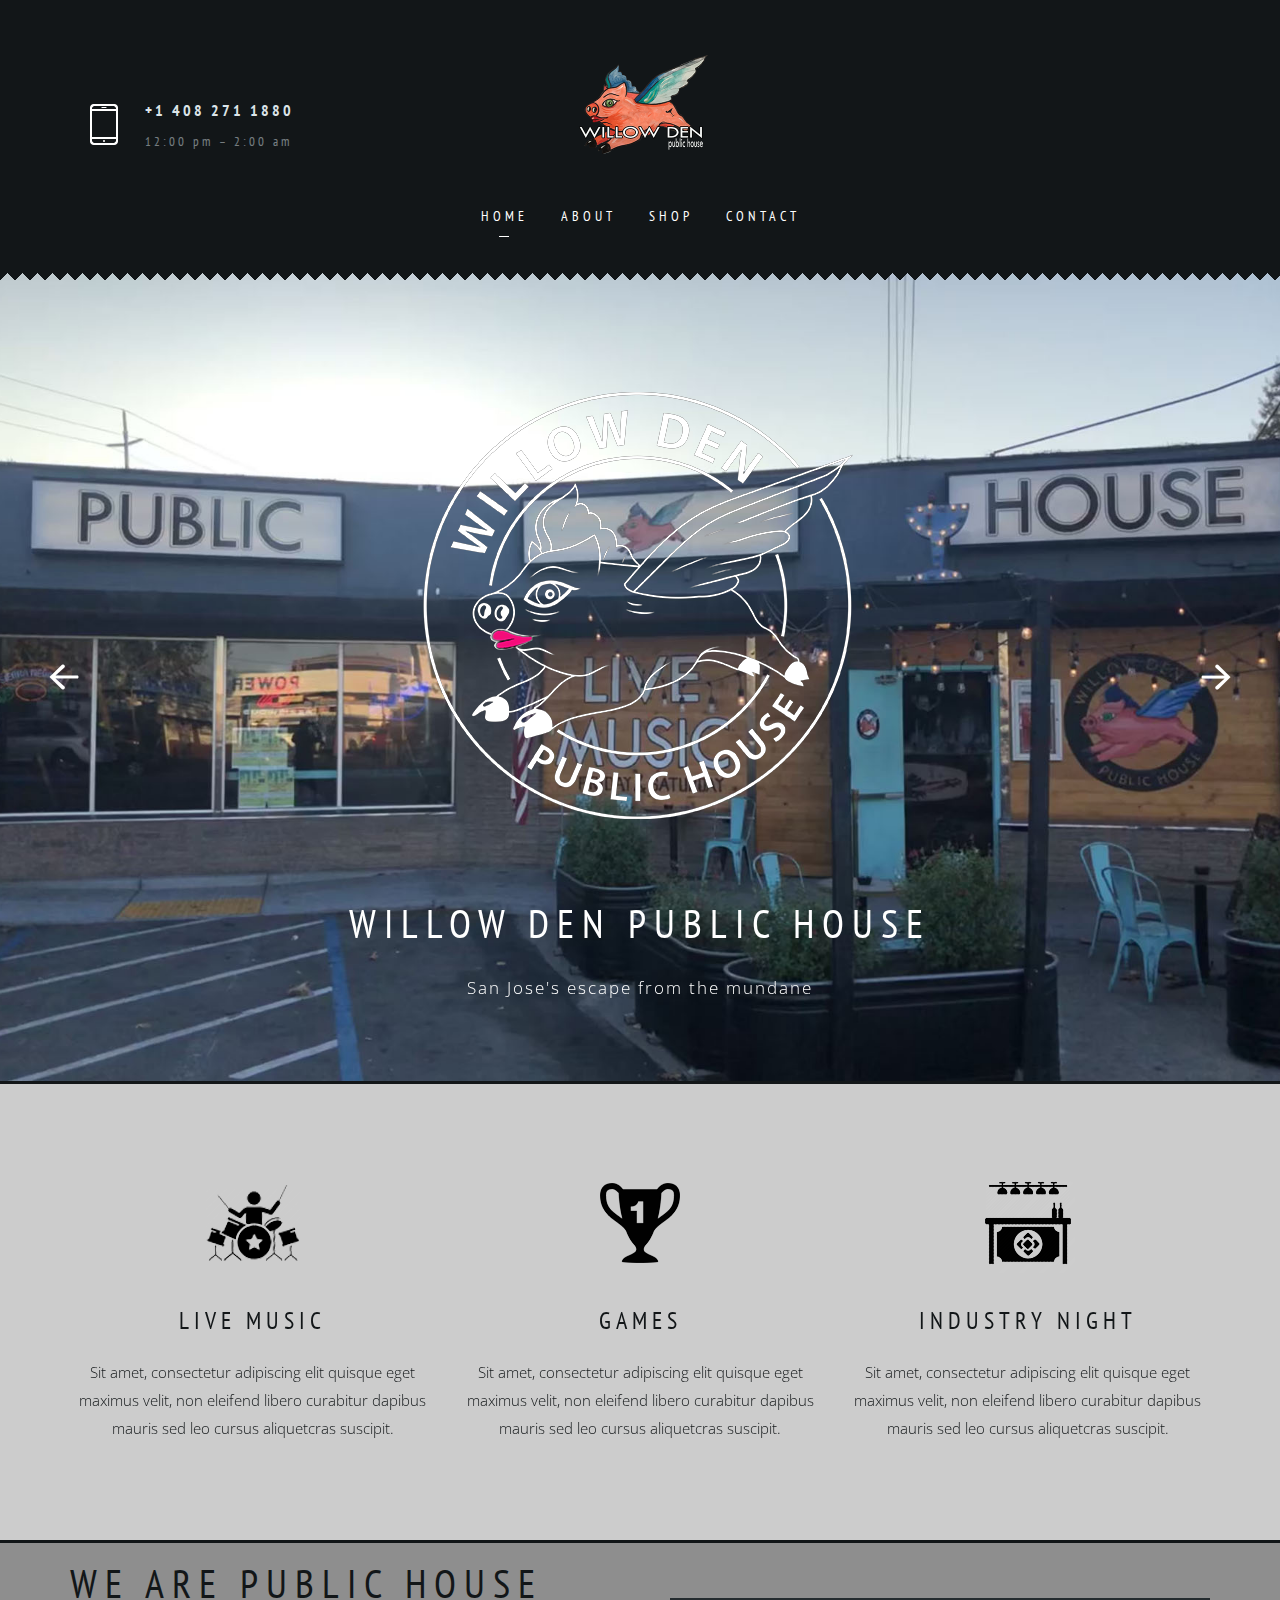
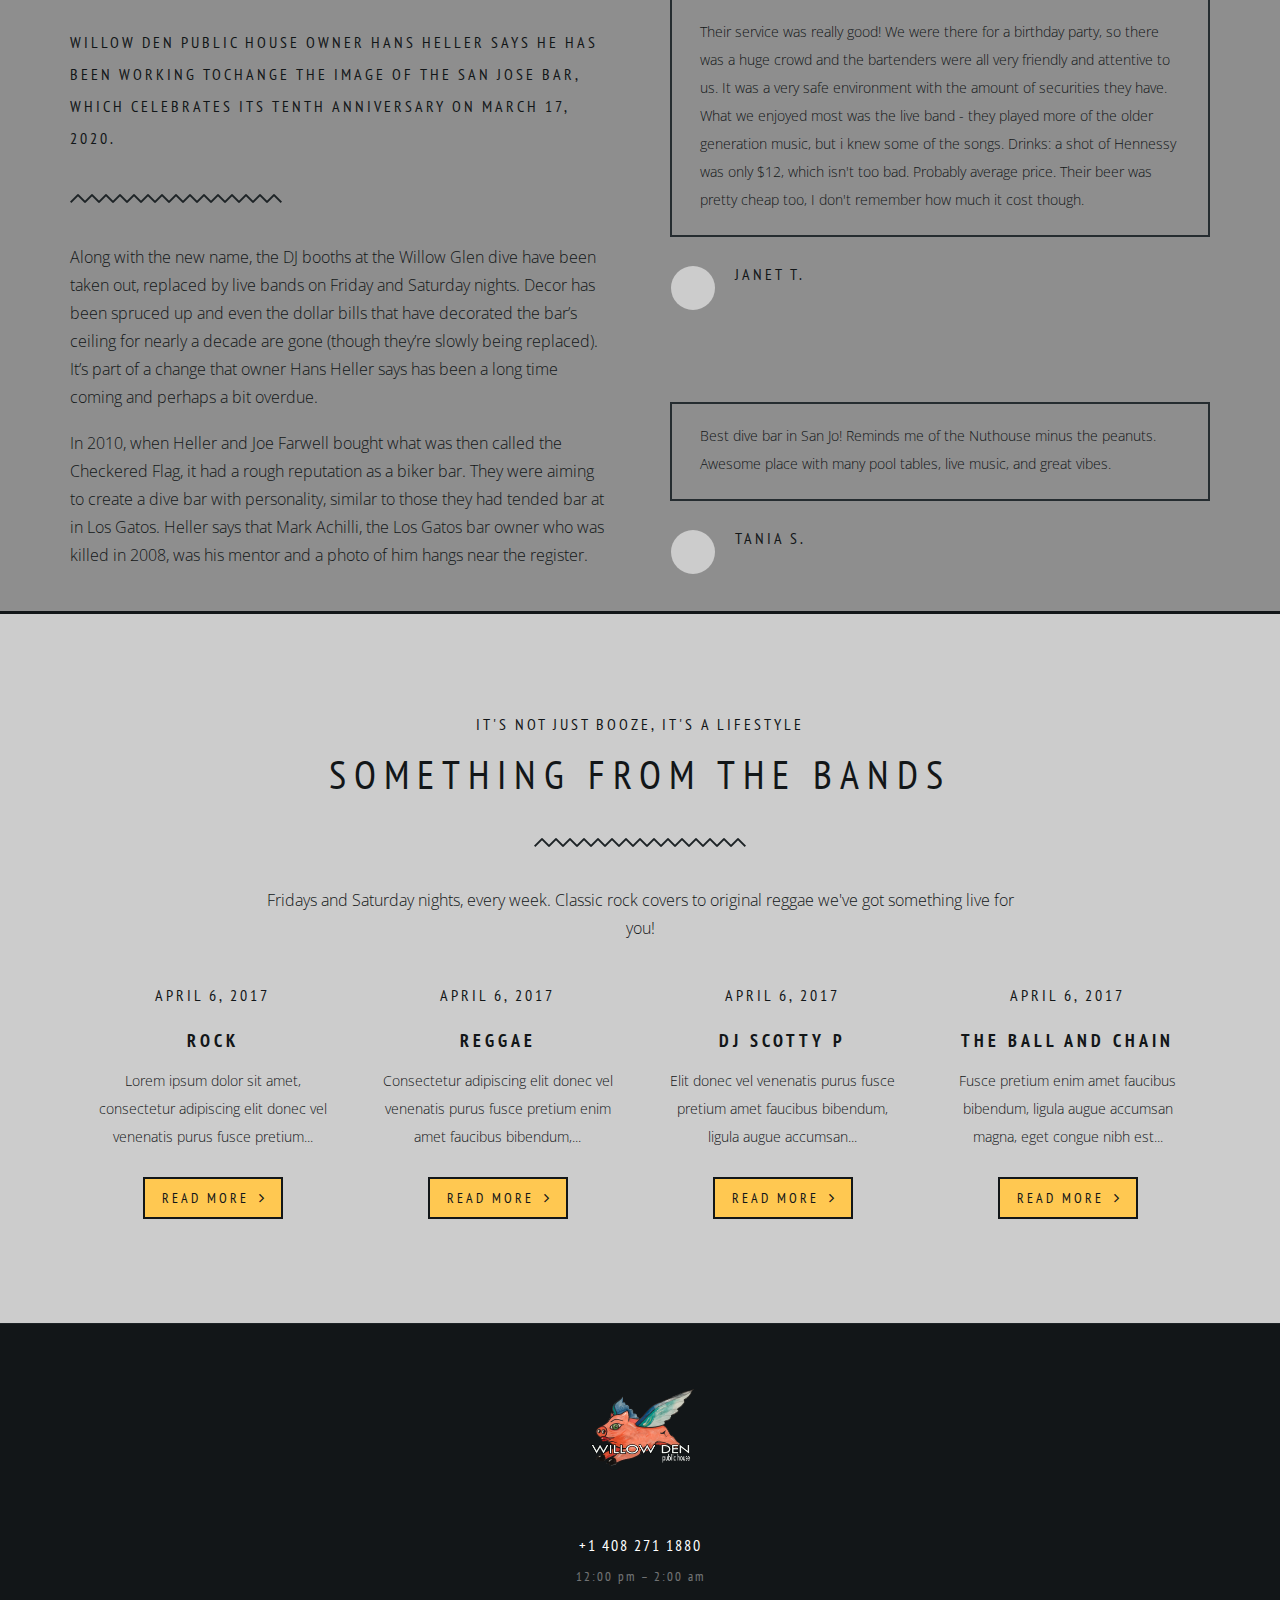
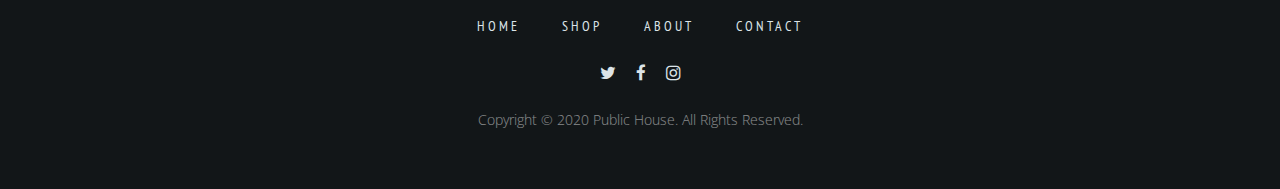
==== index.html @ 376fa0d2 "Update index.html" ====
<!DOCTYPE html>
<html lang="en">
<head>
	<meta charset="utf-8">
	<meta http-equiv="X-UA-Compatible" content="IE=edge">
	<meta name="viewport" content="width=device-width, initial-scale=1">
	<link href="https://fonts.googleapis.com/css?family=Open+Sans:300,300i,400,700" rel="stylesheet">
	<link href="https://fonts.googleapis.com/css?family=PT+Sans+Narrow:400,700" rel="stylesheet">
	<!-- The above 3 meta tags *must* come first in the head; any other head content must come *after* these tags -->
	<title>Public House</title>

	<link rel="stylesheet"  href="css/kube.css">
	<link rel="stylesheet"  href="css/font-awesome.css">
	<link rel="stylesheet"  href="css/owl.carousel.min.css">
	<link rel="stylesheet"  href="css/style.css">
</head>
<body class="vincent_home6 vincent_home1">
	<header class="vincent_header">
		<div class="row ">
			<div class="col col-3 vincent_header_left">
				<div class="vincent_inner">
					<div class="vincent_inner_h_contact">
						<div class="vincent_h_phone">+1 408 271 1880</div>
						<div class="vincent_h_wh">12:00 pm – 2:00 am</div>
					</div>
				</div>
			</div>
			<div class="col col-6 vincent_header_center">
				<div class="vincent_def_header">
					<div class="vincent_logo_cont">
						<a href="index.html" class="vincent_image_logo">
						</a>
					</div>
					<nav class="vincent_menu_cont">
						<ul id="menu-main-menu" class="vincent_menu">
							<li class="menu-item active menu-item-has-children"><a href="index.html">Home</a>
								<!-- <ul class="sub-menu">
									<li class="menu-item vincent_sub_menu_active"><a href="index.html">Home 1</a></li>
									<li class="menu-item"><a href="home2.html">Home 2</a></li>
									<li class="menu-item"><a href="home3.html">Home 3</a></li>
									<li class="menu-item"><a href="home4.html">Home 4</a></li>
									<li class="menu-item"><a href="home5.html">Home 5</a></li>
									<li class="menu-item"><a href="home6.html">Home 6</a></li>
								</ul> -->
							</li>
							<!-- <li class="menu-item menu-item-has-children"><a href="#">Menu</a>
								<ul class="sub-menu">
									<li class="menu-item"><a href="menu1.html">Menu 1</a></li>
									<li class="menu-item"><a href="menu2.html">Menu 2</a></li>
									<li class="menu-item"><a href="menu3.html">Menu 3</a></li>
								</ul>
							</li> -->
							<!-- <li class=" menu-item menu-item-has-children"><a href="#">Features</a>
								<ul class="sub-menu">
									<li class="menu-item "><a href="typography.html">Typography</a></li>
									<li class="menu-item"><a href="fullscreen-gallery.html">Fullscreen Gallery</a></li>
									<li class="menu-item"><a href="404.html">Error 404 Page</a></li>
								</ul>
							</li> -->
							<li class="menu-item menu-item-has-children"><a href="#">About</a>
								<ul class="sub-menu">
									<li class="menu-item"><a href="about1.html">About 1</a></li>
									<!-- <li class="menu-item"><a href="about2.html">About 2</a></li> -->
									<li class="menu-item"><a href="team.html">Team</a></li>
								</ul>
							</li>
							<!-- <li class="menu-item menu-item-has-children"><a href="#">Blog</a>
								<ul class="sub-menu">
									<li class="menu-item"><a href="blog-fullscreen.html">Blog Fullscreen</a></li>
									<li class="menu-item"><a href="blog-grid.html">Blog Grid</a></li>
									<li class="menu-item"><a href="blog-standard.html">Blog Standard</a></li>
									<li class="menu-item menu-item-has-children"><a href="#">Single Pages<i class="fa fa-angle-right" aria-hidden="true"></i></a>
										<ul class=" sub-menu1">
											<li class="menu-item"><a href="standard-post.html">Standard Post</a></li>
											<li class="menu-item"><a href="image-post.html">Image Post</a></li>
											<li class="menu-item"><a href="video-post.html">Video Post</a></li>
											<li class="menu-item"><a href="audio-post.html">Audio Post</a></li>
											<li class="menu-item"><a href="qoute-post.html">Quote Post</a></li>
											<li class="menu-item"><a href="link-post.html">Link Post</a></li>
										</ul>
									</li>
								</ul>
							</li> -->
							<li class="menu-item menu-item-has-children"><a href="product-listing.html">Shop</a>
								<!-- <ul class="sub-menu">
									<li class="menu-item"><a href="product-listing.html">Product Listing</a></li>
									<li class="menu-item"><a href="single-product.html">Single Product</a></li>
									<li class="menu-item"><a href="cart.html">Cart</a></li>
									<li class="menu-item"><a href="checkout.html">Checkout</a></li>
								</ul> -->
							</li>
							<li class="menu-item menu-item-has-children"><a href="contact-multiple-maps.html">Contact</a>
								<!-- <ul class="sub-menu">
									<li class="menu-item"><a href="contact-w-sidebar.html">Contact with Sidebar</a></li>
									<li class="menu-item"><a href="contact-w-gallery.html">Contact with Gallery</a></li>
									<li class="menu-item"><a href="contact-multiple-maps.html">With Multiple Maps</a></li>
								</ul> -->
							</li>
						</ul>
					</nav>
					<div class="clear"></div>
				</div>
				<div class="mobile_header ">
					<a href="index.html" class="vincent_image_logo"></a>
					<a href="javascript:void(0)" class="btn_mobile_menu">
						<span class="vincent_menu_line1"></span>
						<span class="vincent_menu_line2"></span>
						<span class="vincent_menu_line3"></span>
					</a>
				</div>
			</div>
			<!-- <div class="col col-3 vincent_header_right">
				<div class="vincent_inner">
					<a href="cart.html">
						<div class="vincent_shopping_cart">
							<div class="vincent_total_price">$0.00</div>
							<div class="vincent_total_items">0 items - View Cart</div>
							<div class="vincent_cart_item_counter">0</div>
						</div> -->
					</a>
				</div>
			</div>
		</div>
	</header>
		<div class="row">
			<div class="col col-12 vincent_content vincent_corners">
				<div class="owl-carousel vincent_slider1i vincent_slider_main ">
					<div class="owl-item vincent_slider_main_item">
						<div class="vincent_slider_main_item_img">
							<div class=""><img src="img/denlogo_1.png" alt=""></div>
						</div>
						<h1>Willow Den Public House </h1>
						<div class="vincent_slider_main_item_text">San Jose's escape from the mundane<br> <!-- and Green Basil  --></div>
					</div>
					<!-- <div class="owl-item vincent_slider_main_item vincent_slider_main_item1">
						<div class="vincent_slider_main_item_img">
							<div class=""><img src="img/pizza_2.png" alt=""></div>
						</div>
						<div class="vincent_slider_main_item_cont">
							<div class="vincent_item_cont">
							<h1>Vincent Pizza.</h1>
							<h2>Making people happy </h2>
							<div class="vincent_slider_main_item_text">Italian Pizza With Cherry Tomatoes and Green Basil </div>
							<a class="vincent_button" href="#">Book Now<i class="fa fa-angle-right" aria-hidden="true"></i></a>
							<a class="vincent_button vincent_button_background" href="menu1.html">View Menu<i class="fa fa-angle-right" aria-hidden="true"></i></a>
							</div>
						</div>
					</div>
					<div class="owl-item vincent_slider_main_item vincent_slider_main_item1 vincent_slider_main_item2">
						<div class="vincent_slider_main_item_img">
							<div class=""><img src="img/pizza_3.png" alt=""></div>
						</div>
						<div class="vincent_slider_main_item_cont">
							<div class="vincent_item_cont">
							<h1>Vincent Pizza.</h1>
							<h2>Making people happy </h2>
							<div class="vincent_slider_main_item_text">Italian Pizza With Cherry Tomatoes and Green Basil </div>
							<a class="vincent_button" href="#">Book Now<i class="fa fa-angle-right" aria-hidden="true"></i></a>
							<a class="vincent_button vincent_button_background" href="menu1.html">View Menu<i class="fa fa-angle-right" aria-hidden="true"></i></a>
							</div>
						</div>

					</div> -->
					<div class="vincent_slider_main_item vincent_slider_main_item1 vincent_slider_main_item2 vincent_slider_main_item3">
						<img src="img/slide_2a.jpg" alt="">
						<div class="vincent_slider_main_item_cont">
							<div class="vincent_item_cont">
							<h2>Public House </h2>
							<h1>Happy Hour till 5pm daily</h1>
							<div class="vincent_slider_main_item_text"></div>
							<!-- <a class="vincent_button vincent_button_background" href="menu1.html">View Menu<i class="fa fa-angle-right" aria-hidden="true"></i></a> -->
							</div>
						</div>

					</div>
					<div class="vincent_slider_main_item vincent_slider_main_item1 vincent_slider_main_item2 vincent_slider_main_item3">
						<img src="img/slide_3a.jpg" alt="">
						<div class="vincent_slider_main_item_cont">
							<div class="vincent_item_cont">
							<!-- <h2>Public House </h2>
							<h1>Happy Hour till 5pm daily</h1> -->
							<div class="vincent_slider_main_item_text"></div>
							<!-- <a class="vincent_button vincent_button_background" href="menu1.html">View Menu<i class="fa fa-angle-right" aria-hidden="true"></i></a> -->
							</div>
						</div>

					</div>

					<div class="vincent_slider_main_item vincent_slider_main_item1 vincent_slider_main_item2 vincent_slider_main_item3">
						<img src="img/slide_4a.jpg" alt="">
						<div class="vincent_slider_main_item_cont">
							<div class="vincent_item_cont">
							<!-- <h2>Public House </h2> -->
							<h2>Back Patio Open till Dark</h2>
							<div class="vincent_slider_main_item_text"></div>
							<!-- <a class="vincent_button vincent_button_background" href="menu1.html">View Menu<i class="fa fa-angle-right" aria-hidden="true"></i></a> -->
							</div>
						</div>

					</div>

				</div>
				<div class="vincent_advantages vincent_advantages1 vincent_corners_bottom">
					<div data-parallax='{"y":"45vh","scale":1,"rotate":0,"opacity":1}' class="vincent_parallax_background"></div>
						<div class="vincent_container">
							<div class="row gutters">
								<div class="col col-4">
									<div class="vincent_advantages_item vincent_icon_box">
										<img src="img/icon_3a.png" alt="">
										<h4>Live Music</h4>
										<p>Sit amet, consectetur adipiscing elit quisque eget maximus velit, non eleifend libero curabitur dapibus mauris sed leo cursus aliquetcras suscipit.</p>
									</div>
								</div>
								<div class="col col-4">
									<div class="vincent_advantages_item vincent_icon_box">
										<img src="img/icon_1a.png" alt="">
										<h4>Games</h4>
										<p>Sit amet, consectetur adipiscing elit quisque eget maximus velit, non eleifend libero curabitur dapibus mauris sed leo cursus aliquetcras suscipit.</p>
									</div>
								</div>
								<div class="col col-4">
									<div class="vincent_advantages_item vincent_icon_box">
										<img src="img/icon_2a.png" alt="">
										<h4>Industry Night</h4>
										<p>Sit amet, consectetur adipiscing elit quisque eget maximus velit, non eleifend libero curabitur dapibus mauris sed leo cursus aliquetcras suscipit.</p>
									</div>
								</div>
							</div>
						</div>
				</div>
				<!-- <div class="vincent_hot_sales">
					<div class="vincent_container vincent_menu1_block">
						<h2>Hot Sales</h2>
						<div class="row gutters">
							<div class="col col-3">
								<div class="vincent_menu1_block_item">
									<a href="product.html">
									<div class="vincent_prod_list_image_cont">
										<div class="vincent_prod_list_image_wrapper">
											<img src="img/6-600x600.png" alt="">
										</div>
									</div>
									<h5>Diablo</h5>
									<p class="vincent_prod_list_text">Classic marinara sauce, authentic old-<wbr>world pepperoni, all-natural Ita</p>
									<div class="vincent_prod_list_price"><span>$</span>3.50</div>
									</a>
								</div>
							</div>
							<div class="col col-3">
								<div class="vincent_menu1_block_item">
									<a href="product.html">
									<div class="vincent_prod_list_image_cont">
										<div class="vincent_prod_list_image_wrapper">
											<img src="img/8-600x600.png" alt="">
										</div>
									</div>
									<h5>Carbonara</h5>
									<p class="vincent_prod_list_text">Classic marinara sauce, authentic old-<wbr>world pepperoni, all-natural Ita</p>
									<div class="vincent_prod_list_price"><span>$</span>3.80</div>
									</a>
								</div>
							</div>
							<div class="col col-3">
								<div class="vincent_menu1_block_item">
									<a href="product.html">
									<div class="vincent_prod_list_image_cont">
										<div class="vincent_prod_list_image_wrapper">
											<img src="img/4-600x600.png" alt="">
										</div>
									</div>
									<h5>Capricciosa</h5>
									<p class="vincent_prod_list_text">Classic marinara sauce, authentic old-<wbr>world pepperoni, all-natural Ita</p>
									<div class="vincent_prod_list_price"><span>$</span>2.90</div>
									</a>
								</div>
							</div>
							<div class="col col-3">
								<div class="vincent_menu1_block_item">
									<a href="product.html">
									<div class="vincent_prod_list_image_cont">
										<div class="vincent_prod_list_image_wrapper">
											<img src="img/7-600x600.png" alt="">
										</div>
									</div>
									<h5>Prosciutto</h5>
									<p class="vincent_prod_list_text">Classic marinara sauce, authentic old-<wbr>world pepperoni, all-natural Ita</p>
									<div class="vincent_prod_list_price"><span>$</span>3.50</div>
									</a>
								</div>
							</div>
						</div>
					</div>
				</div> -->
				<div class="vincent_legend">
					<div class="vincent_container">
						<div class="row">
							<div class="col col-6">
								<div class="vincent_legend_block1">
									<h1>We Are Public House</h1>
									<h6>Willow Den Public House owner Hans Heller says he has been working tochange the image of the San Jose bar, which celebrates its tenth anniversary on March 17, 2020.</h6>
									<img class="" src="img/separator_dark.png" alt="">
									<p>Along with the new name, the DJ booths at the Willow Glen dive have been taken out, replaced by live bands on Friday and Saturday nights. Decor has been spruced up and even the dollar bills that have decorated the bar’s ceiling for nearly a decade are gone (though they’re slowly being replaced). It’s part of a change that owner Hans Heller says has been a long time coming and perhaps a bit overdue.</p>
									<p>In 2010, when Heller and Joe Farwell bought what was then called the Checkered Flag, it had a rough reputation as a biker bar. They were aiming to create a dive bar with personality, similar to those they had tended bar at in Los Gatos. Heller says that Mark Achilli, the Los Gatos bar owner who was killed in 2008, was his mentor and a photo of him hangs near the register.</p>
								</div>
							</div>
							<div class="col col-6">
								<div class="vincent_legend_block2">
									<blockquote>Their service was really good! We were there for a birthday party, so there was a huge crowd and the bartenders were all very friendly and attentive to us. It was a very safe environment with the amount of securities they have. What we enjoyed most was the live band - they played more of the older generation music, but i knew some of the songs.

									Drinks: a shot of Hennessy was only $12, which isn't too bad. Probably average price. Their beer was pretty cheap too, I don't remember how much it cost though.
									</blockquote>
									<div class="vincent_testimonials_author_cont">
										<img   src="img/testimonial_1-200x200.jpg" alt="">
										<div class="vincent_testimonial_author">Janet T.</div>
										<!-- <div class="vincent_author_position">Lawyer, New York</div> -->
									</div>
									<blockquote>Best dive bar in San Jo! Reminds me of the Nuthouse minus the peanuts. Awesome place with many pool tables, live music, and great vibes.</blockquote>
									<div class="vincent_testimonials_author_cont">
										<img   src="img/testimonial_2-200x200.jpg" alt="">
										<div class="vincent_testimonial_author">Tania S.</div>
										<!-- <div class="vincent_author_position">Artist, Boston</div> -->
									</div>
								</div>
							</div>
						</div>
					</div>
				</div>
				

			<div class="vincent_something_blog">
				<div class="vincent_container">
					<div class="vincent_content_title_block vincent_content_title_block_light">
						<h6>It's not just booze, it's a lifestyle</h6>
						<h1 class="">Something From the Bands</h1>
						<img class="vincent_single_img" src="img/separator_dark.png" alt="">
						<p>Fridays and Saturday nights, every week. Classic rock covers to original reggae we've got something live for you!</p>
					</div>
					<div class="row vincent_blog_wrapper">
						<div class="col col-3">
							<div class="vincent_post_item">
								<div class="vincent_post_date">April 6, 2017</div>
								<h5 class="vincent_post_title">ROCK</h5>
								<p class="vincent_post_excerpt">Lorem ipsum dolor sit amet, consectetur adipiscing elit donec vel venenatis purus fusce pretium...</p>
								<a class="vincent_button vincent_button_background" href="#">Read More<i class="fa fa-angle-right" aria-hidden="true"></i></a>
							</div>
						</div>
						<div class="col col-3">
							<div class="vincent_post_item">
								<div class="vincent_post_date">April 6, 2017</div>
								<h5 class="vincent_post_title">REGGAE</h5>
								<p class="vincent_post_excerpt">Consectetur adipiscing elit donec vel venenatis purus fusce pretium enim amet faucibus bibendum,...</p>
								<a class="vincent_button vincent_button_background" href="#">Read More<i class="fa fa-angle-right" aria-hidden="true"></i></a>
							</div>
						</div>
						<div class="col col-3">
							<div class="vincent_post_item">
								<div class="vincent_post_date">April 6, 2017</div>
								<h5 class="vincent_post_title">DJ Scotty P</h5>
								<p class="vincent_post_excerpt">Elit donec vel venenatis purus fusce pretium amet faucibus bibendum, ligula augue accumsan...</p>
								<a class="vincent_button vincent_button_background" href="#">Read More<i class="fa fa-angle-right" aria-hidden="true"></i></a>
							</div>
						</div>
						<div class="col col-3">
							<div class="vincent_post_item">
								<div class="vincent_post_date">April 6, 2017</div>
								<h5 class="vincent_post_title">THE BALL AND CHAIN</h5>
								<p class="vincent_post_excerpt">Fusce pretium enim amet faucibus bibendum, ligula augue accumsan magna, eget congue nibh est...</p>
								<a class="vincent_button vincent_button_background" href="#">Read More<i class="fa fa-angle-right" aria-hidden="true"></i></a>
							</div>
						</div>
					</div>
				</div>
			</div>
			<!-- <div class="vincent_subscribe">
				<div class="vincent_container">
					<h1>Subscribe for Our Newsletter</h1>
					<div class="row align-center">
						<div class="col col-6">
							<form  class="vincent_form_subscribe">
								<input type="text" class="form_email"  placeholder="Enter Your Email">
								<button >Submit</button>
							</form>
						</div>
					</div>
				</div>
			</div>
		</div>
	</div> -->
	<div class="vincent_back_to_top"></div>
	<footer>
		<div class="vincent_container">
			<div class="row">
				<div class="col col-12">
					<div class="vincent_logo_cont">
						<a href="index.html" class="vincent_image_logo_footer">
						</a>
					</div>
					<div class="vincent_foter_text">+1 408 271 1880 <span> <br>12:00 pm – 2:00 am </span></div>
					<ul class="vincent_foter_menu">
						<li><a href="index.html">Home</a></li>
						<!-- <li><a href="menu1.html">Menu</a></li> -->
						<li><a href="product-listing.html">Shop</a></li>
						<li><a href="about1.html">About</a></li>
						<!-- <li><a href="blog-grid.html">Blog</a></li> -->
						<li><a href="contact-multiple-maps.html">Contact</a></li>
					</ul>
					<ul class="vincent_social">
						<li><a href="https://twitter.com/"><i class="fa fa-twitter" aria-hidden="true"></i></a></li>
						<li><a href="https://www.facebook.com/"><i class="fa fa-facebook" aria-hidden="true"></i></a></li>
						<li><a href="https://www.instagram.com/"><i class="fa fa-instagram" aria-hidden="true"></i></a></li>
					</ul>
					<div class="vincent_copy_text">Copyright © 2020 Public House. All Rights Reserved.</div>
				</div>
			</div>
		</div>
	</footer>
	<script src="js/jquery-3.2.1.min.js"></script>
	<script src="js/jquery.data-parallax.min.js"></script>
	<script src="js/owl.carousel.min.js"></script>
	<script src="js/kube.js"></script>
	<script src="js/index.js"></script>
</body>
</html>
---- css/kube.css ----
/*
	Kube. CSS & JS Framework
	Version 6.5.2
	Updated: February 2, 2017

	http://imperavi.com/kube/

	Copyright (c) 2009-2017, Imperavi LLC.
	License: MIT
*/
html {
  box-sizing: border-box; }

*,
*:before,
*:after {
  box-sizing: inherit; }

* {
  margin: 0;
  padding: 0;
  outline: 0;
  -webkit-overflow-scrolling: touch; }

img,
video,
audio {
  max-width: 100%; }

img,
video {
  height: auto; }

svg {
  max-height: 100%; }

iframe {
  border: none; }

::-moz-focus-inner {
  border: 0;
  padding: 0; }

input[type="radio"],
input[type="checkbox"] {
  vertical-align: middle;
  position: relative;
  bottom: 0.15rem;
  font-size: 115%;
  margin-right: 3px; }

input[type="search"] {
  -webkit-appearance: textfield; }

input[type="search"]::-webkit-search-decoration,
input[type="search"]::-webkit-search-cancel-button {
  -webkit-appearance: none; }

.black {
  color: #0d0d0e; }

.inverted {
  color: #fff; }

.error {
  color: #f03c69; }

.success {
  color: #35beb1; }

.warning {
  color: #f7ba45; }

.focus {
  color: #1c86f2; }

.aluminum {
  color: #f8f8f8; }

.silver {
  color: #e0e1e1; }

.lightgray {
  color: #d4d4d4; }

.gray {
  color: #bdbdbd; }

.midgray {
  color: #676b72; }

.darkgray {
  color: #313439; }

.bg-black {
  background-color: #0d0d0e; }

.bg-inverted {
  background-color: #fff; }

.bg-error {
  background-color: #f03c69; }

.bg-success {
  background-color: #35beb1; }

.bg-warning {
  background-color: #f7ba45; }

.bg-focus {
  background-color: #1c86f2; }

.bg-aluminum {
  background-color: #f8f8f8; }

.bg-silver {
  background-color: #e0e1e1; }

.bg-lightgray {
  background-color: #d4d4d4; }

.bg-gray {
  background-color: #bdbdbd; }

.bg-midgray {
  background-color: #676b72; }

.bg-darkgray {
  background-color: #313439; }

.bg-highlight {
  background-color: #edf2ff; }

html,
body {
  font-size: 16px;
  line-height: 24px; }

body {
  font-family: Arial, "Helvetica Neue", Helvetica, sans-serif;
  color: #313439;
  background-color: transparent; }

a {
  color: #3794de; }

a:hover {
  color: #f03c69; }

h1.title, h1, h2, h3, h4, h5, h6 {
  font-family: Arial, "Helvetica Neue", Helvetica, sans-serif;
  font-weight: bold;
  color: #0d0d0e;
  text-rendering: optimizeLegibility;
  margin-bottom: 16px; }

h1.title {
  font-size: 60px;
  line-height: 64px;
  margin-bottom: 8px; }

h1,
.h1 {
  font-size: 48px;
  line-height: 52px; }

h2,
.h2 {
  font-size: 36px;
  line-height: 40px; }

h3,
.h3 {
  font-size: 24px;
  line-height: 32px; }

h4,
.h4 {
  font-size: 21px;
  line-height: 32px; }

h5,
.h5 {
  font-size: 18px;
  line-height: 28px; }

h6,
.h6 {
  font-size: 16px;
  line-height: 24px; }

h1 a, .h1 a,
h2 a, .h2 a,
h3 a, .h3 a,
h4 a, .h4 a,
h5 a, .h5 a,
h6 a, .h6 a {
  color: inherit; }

p + h2,
p + h3,
p + h4,
p + h5,
p + h6,
ul + h2,
ul + h3,
ul + h4,
ul + h5,
ul + h6,
ol + h2,
ol + h3,
ol + h4,
ol + h5,
ol + h6,
dl + h2,
dl + h3,
dl + h4,
dl + h5,
dl + h6,
blockquote + h2,
blockquote + h3,
blockquote + h4,
blockquote + h5,
blockquote + h6,
hr + h2,
hr + h3,
hr + h4,
hr + h5,
hr + h6,
pre + h2,
pre + h3,
pre + h4,
pre + h5,
pre + h6,
table + h2,
table + h3,
table + h4,
table + h5,
table + h6,
form + h2,
form + h3,
form + h4,
form + h5,
form + h6,
figure + h2,
figure + h3,
figure + h4,
figure + h5,
figure + h6 {
  margin-top: 24px; }

ul,
ul ul,
ul ol,
ol,
ol ul,
ol ol {
  margin: 0 0 0 24px; }

ol ol li {
  list-style-type: lower-alpha; }

ol ol ol li {
  list-style-type: lower-roman; }

nav ul,
nav ol {
  margin: 0;
  list-style: none; }
  nav ul ul,
  nav ul ol,
  nav ol ul,
  nav ol ol {
    margin-left: 24px; }

dl dt {
  font-weight: bold; }

dd {
  margin-left: 24px; }

p, blockquote, hr, pre, ol, ul, dl, table, fieldset, figure, address, form {
  margin-bottom: 16px; }

hr {
  border: none;
  border-bottom: 1px solid rgba(0, 0, 0, 0.1);
  margin-top: -1px; }

blockquote {
  padding-left: 1rem;
  border-left: 4px solid rgba(0, 0, 0, 0.1);
  font-style: italic;
  color: rgba(49, 52, 57, 0.65); }
  blockquote p {
    margin-bottom: .5rem; }

time, cite, small, figcaption {
  font-size: 87.5%; }

cite {
  opacity: .6; }

abbr[title], dfn[title] {
  border-bottom: 1px dotted rgba(0, 0, 0, 0.5);
  cursor: help; }

var {
  font-size: 16px;
  opacity: .6;
  font-style: normal; }

mark, code, samp, kbd {
  position: relative;
  top: -1px;
  padding: 4px 4px 2px 4px;
  display: inline-block;
  line-height: 1;
  color: rgba(49, 52, 57, 0.85); }

code {
  background: #e0e1e1; }

mark {
  background: #f7ba45; }

samp {
  color: #fff;
  background: #1c86f2; }

kbd {
  border: 1px solid rgba(0, 0, 0, 0.1); }

sub,
sup {
  font-size: x-small;
  line-height: 0;
  margin-left: 1rem/4;
  position: relative; }

sup {
  top: 0; }

sub {
  bottom: 1px; }

pre, code, samp, var, kbd {
  font-family: Consolas, Monaco, "Courier New", monospace; }

pre, code, samp, var, kbd, mark {
  font-size: 87.5%; }

pre,
pre code {
  background: #f8f8f8;
  padding: 0;
  top: 0;
  display: block;
  line-height: 20px;
  color: rgba(49, 52, 57, 0.85);
  overflow: none;
  white-space: pre-wrap; }

pre {
  padding: 1rem; }

figcaption {
  opacity: .6; }

figure figcaption {
  position: relative;
  top: -1rem/2; }

figure pre {
  background: none;
  border: 1px solid rgba(0, 0, 0, 0.1);
  border-radius: 4px; }

figure .video-container,
figure pre {
  margin-bottom: 8px; }

.text-left {
  text-align: left; }

.text-center {
  text-align: center; }

.text-right {
  text-align: right; }

ul.unstyled {
  margin-left: 0; }

ul.unstyled,
ul.unstyled ul {
  list-style: none; }

.monospace {
  font-family: Consolas, Monaco, "Courier New", monospace; }

.upper {
  text-transform: uppercase; }

.lower {
  text-transform: lowercase; }

.italic {
  font-style: italic !important; }

.strong {
  font-weight: bold !important; }

.normal {
  font-weight: normal !important; }

.muted {
  opacity: .55; }

a.muted {
  color: #0d0d0e; }

a.muted:hover {
  opacity: 1; }

.black {
  color: #0d0d0e; }

.smaller {
  font-size: 12px;
  line-height: 20px; }

.small {
  font-size: 14px;
  line-height: 20px; }

.big {
  font-size: 18px;
  line-height: 28px; }

.large {
  font-size: 20px;
  line-height: 32px; }

.end {
  margin-bottom: 0 !important; }

.highlight {
  background-color: #edf2ff; }

.nowrap,
.nowrap td {
  white-space: nowrap; }

@media (min-width: 768px) and (max-width: 1024px) {
  .columns-2,
  .columns-3,
  .columns-4 {
    column-gap: 24px; }
  .columns-2 {
    column-count: 2; }
  .columns-3 {
    column-count: 3; }
  .columns-4 {
    column-count: 4; } }

.row {
  display: flex;
  flex-direction: row;
  flex-wrap: wrap; }
  @media (max-width: 768px) {
    .row {
      flex-direction: column;
      flex-wrap: nowrap; } }
  .row.gutters,
  .row.gutters > .row {
    margin-left: -2%; }
    @media (max-width: 768px) {
      .row.gutters,
      .row.gutters > .row {
        margin-left: 0; } }
    .row.gutters > .col,
    .row.gutters > .row > .col {
      margin-left: 2%; }
      @media (max-width: 768px) {
        .row.gutters > .col,
        .row.gutters > .row > .col {
          margin-left: 0; } }
  .row.around {
    justify-content: space-around; }
  .row.between {
    justify-content: space-between; }
  .row.auto .col {
    flex-grow: 1; }

.col-1 {
  width: 8.33333%; }

.offset-1 {
  margin-left: 8.33333%; }

.col-2 {
  width: 16.66667%; }

.offset-2 {
  margin-left: 16.66667%; }

.col-3 {
  width: 25%; }

.offset-3 {
  margin-left: 25%; }

.col-4 {
  width: 33.33333%; }

.offset-4 {
  margin-left: 33.33333%; }

.col-5 {
  width: 41.66667%; }

.offset-5 {
  margin-left: 41.66667%; }

.col-6 {
  width: 50%; }

.offset-6 {
  margin-left: 50%; }

.col-7 {
  width: 58.33333%; }

.offset-7 {
  margin-left: 58.33333%; }

.col-8 {
  width: 66.66667%; }

.offset-8 {
  margin-left: 66.66667%; }

.col-9 {
  width: 75%; }

.offset-9 {
  margin-left: 75%; }

.col-10 {
  width: 83.33333%; }

.offset-10 {
  margin-left: 83.33333%; }

.col-11 {
  width: 91.66667%; }

.offset-11 {
  margin-left: 91.66667%; }

.col-12 {
  width: 100%; }

.offset-12 {
  margin-left: 100%; }

.gutters > .col-1 {
  width: calc(8.33333% - 2%); }

.gutters > .offset-1 {
  margin-left: calc(8.33333% + 2%) !important; }

.gutters > .col-2 {
  width: calc(16.66667% - 2%); }

.gutters > .offset-2 {
  margin-left: calc(16.66667% + 2%) !important; }

.gutters > .col-3 {
  width: calc(25% - 2%); }

.gutters > .offset-3 {
  margin-left: calc(25% + 2%) !important; }

.gutters > .col-4 {
  width: calc(33.33333% - 2%); }

.gutters > .offset-4 {
  margin-left: calc(33.33333% + 2%) !important; }

.gutters > .col-5 {
  width: calc(41.66667% - 2%); }

.gutters > .offset-5 {
  margin-left: calc(41.66667% + 2%) !important; }

.gutters > .col-6 {
  width: calc(50% - 2%); }

.gutters > .offset-6 {
  margin-left: calc(50% + 2%) !important; }

.gutters > .col-7 {
  width: calc(58.33333% - 2%); }

.gutters > .offset-7 {
  margin-left: calc(58.33333% + 2%) !important; }

.gutters > .col-8 {
  width: calc(66.66667% - 2%); }

.gutters > .offset-8 {
  margin-left: calc(66.66667% + 2%) !important; }

.gutters > .col-9 {
  width: calc(75% - 2%); }

.gutters > .offset-9 {
  margin-left: calc(75% + 2%) !important; }

.gutters > .col-10 {
  width: calc(83.33333% - 2%); }

.gutters > .offset-10 {
  margin-left: calc(83.33333% + 2%) !important; }

.gutters > .col-11 {
  width: calc(91.66667% - 2%); }

.gutters > .offset-11 {
  margin-left: calc(91.66667% + 2%) !important; }

.gutters > .col-12 {
  width: calc(100% - 2%); }

.gutters > .offset-12 {
  margin-left: calc(100% + 2%) !important; }

@media (max-width: 768px) {
  [class^='offset-'],
  [class*=' offset-'] {
    margin-left: 0; } }

.first {
  order: -1; }

.last {
  order: 1; }

@media (max-width: 768px) {
  .row .col {
    margin-left: 0;
    width: 100%; }
  .row.gutters .col {
    margin-bottom: 16px; }
  .first-sm {
    order: -1; }
  .last-sm {
    order: 1; } }

table {
  border-collapse: collapse;
  border-spacing: 0;
  max-width: 100%;
  width: 100%;
  empty-cells: show;
  font-size: 15px;
  line-height: 24px; }

table caption {
  text-align: left;
  font-size: 14px;
  font-weight: 500;
  color: #676b72; }

th {
  text-align: left;
  font-weight: 700;
  vertical-align: bottom; }

td {
  vertical-align: top; }

tr.align-middle td,
td.align-middle {
  vertical-align: middle; }

th,
td {
  padding: 1rem 1rem;
  border-bottom: 1px solid rgba(0, 0, 0, 0.05); }
  th:first-child,
  td:first-child {
    padding-left: 0; }
  th:last-child,
  td:last-child {
    padding-right: 0; }

tfoot th,
tfoot td {
  color: rgba(49, 52, 57, 0.5); }

table.bordered td,
table.bordered th {
  border: 1px solid rgba(0, 0, 0, 0.05); }

table.striped tr:nth-child(odd) td {
  background: #f8f8f8; }

table.bordered td:first-child,
table.bordered th:first-child,
table.striped td:first-child,
table.striped th:first-child {
  padding-left: 1rem; }

table.bordered td:last-child,
table.bordered th:last-child,
table.striped td:last-child,
table.striped th:last-child {
  padding-right: 1rem; }

table.unstyled td,
table.unstyled th {
  border: none;
  padding: 0; }

fieldset {
  font-family: inherit;
  border: 1px solid rgba(0, 0, 0, 0.1);
  padding: 2rem;
  margin-bottom: 2rem;
  margin-top: 2rem; }

legend {
  font-weight: bold;
  font-size: 12px;
  text-transform: uppercase;
  padding: 0 1rem;
  margin-left: -1rem;
  top: 2px;
  position: relative;
  line-height: 0; }

input,
textarea,
select {
  display: block;
  width: 100%;
  font-family: inherit;
  font-size: 15px;
  height: 40px;
  outline: none;
  vertical-align: middle;
  background-color: #fff;
  border: 1px solid #d4d4d4;
  border-radius: 3px;
  box-shadow: none;
  padding: 0 12px; }

input.small,
textarea.small,
select.small {
  height: 36px;
  font-size: 13px;
  padding: 0 12px;
  border-radius: 3px; }

input.big,
textarea.big,
select.big {
  height: 48px;
  font-size: 17px;
  padding: 0 12px;
  border-radius: 3px; }

input:focus,
textarea:focus,
select:focus {
  outline: none;
  background-color: #fff;
  border-color: #1c86f2;
  box-shadow: 0 0 1px #1c86f2 inset; }

input.error,
textarea.error,
select.error {
  background-color: rgba(240, 60, 105, 0.1);
  border: 1px solid #f583a0; }
  input.error:focus,
  textarea.error:focus,
  select.error:focus {
    border-color: #f03c69;
    box-shadow: 0 0 1px #f03c69 inset; }

input.success,
textarea.success,
select.success {
  background-color: rgba(53, 190, 177, 0.1);
  border: 1px solid #6ad5cb; }
  input.success:focus,
  textarea.success:focus,
  select.success:focus {
    border-color: #35beb1;
    box-shadow: 0 0 1px #35beb1 inset; }

input:disabled, input.disabled,
textarea:disabled,
textarea.disabled,
select:disabled,
select.disabled {
  resize: none;
  opacity: 0.6;
  cursor: default;
  font-style: italic;
  color: rgba(0, 0, 0, 0.5); }

select {
  -webkit-appearance: none;
  background-image: url('data:image/svg+xml;utf8,<svg xmlns="http://www.w3.org/2000/svg" width="9" height="12" viewBox="0 0 9 12"><path fill="#5e6c75" d="M0.722,4.823L-0.01,4.1,4.134-.01,4.866,0.716Zm7.555,0L9.01,4.1,4.866-.01l-0.732.726ZM0.722,7.177L-0.01,7.9,4.134,12.01l0.732-.726Zm7.555,0L9.01,7.9,4.866,12.01l-0.732-.726Z"/></svg>');
  background-repeat: no-repeat;
  background-position: right 1rem center; }

select[multiple] {
  background-image: none;
  height: auto;
  padding: .5rem .75rem; }

textarea {
  height: auto;
  padding: 8px 12px;
  line-height: 24px;
  vertical-align: top; }

input[type="file"] {
  width: auto;
  border: none;
  padding: 0;
  height: auto;
  background: none;
  box-shadow: none;
  display: inline-block; }

input[type="search"],
input.search {
  background-repeat: no-repeat;
  background-position: 8px 53%;
  background-image: url('data:image/svg+xml;utf8,<svg xmlns="http://www.w3.org/2000/svg" width="16" height="16" viewBox="0 0 16 16"><path fill="#000" fill-opacity="0.4" d="M14.891,14.39l-0.5.5a0.355,0.355,0,0,1-.5,0L9.526,10.529a5.3,5.3,0,1,1,2.106-4.212,5.268,5.268,0,0,1-1.1,3.21l4.362,4.362A0.354,0.354,0,0,1,14.891,14.39ZM6.316,2.418a3.9,3.9,0,1,0,3.9,3.9A3.9,3.9,0,0,0,6.316,2.418Z"/></svg>');
  padding-left: 32px; }

input[type="radio"],
input[type="checkbox"] {
  display: inline-block;
  width: auto;
  height: auto;
  padding: 0; }

label {
  display: block;
  color: #313439;
  margin-bottom: 4px;
  font-size: 15px; }
  label.checkbox,
  label .desc,
  label .success,
  label .error {
    text-transform: none;
    font-weight: normal; }
  label.checkbox {
    font-size: 16px;
    line-height: 24px;
    cursor: pointer;
    color: inherit; }
    label.checkbox input {
      margin-top: 0; }

.form-checkboxes label.checkbox {
  display: inline-block;
  margin-right: 16px; }

.req {
  position: relative;
  top: 1px;
  font-weight: bold;
  color: #f03c69;
  font-size: 110%; }

.desc {
  color: rgba(49, 52, 57, 0.5);
  font-size: 12px;
  line-height: 20px; }

span.desc {
  margin-left: 4px; }

div.desc {
  margin-top: 4px;
  margin-bottom: -8px; }

.form-buttons button,
.form-buttons .button {
  margin-right: 8px; }

form,
.form-item {
  margin-bottom: 2rem; }

.form > .form-item:last-child {
  margin-bottom: 0; }

.form .row:last-child .form-item {
  margin-bottom: 0; }

.form span.success,
.form span.error {
  font-size: 12px;
  line-height: 20px;
  margin-left: 4px; }

.form-inline input,
.form-inline textarea,
.form-inline select {
  display: inline-block;
  width: auto; }

.append,
.prepend {
  display: flex; }
  .append input,
  .prepend input {
    flex: 1; }
  .append .button,
  .append span,
  .prepend .button,
  .prepend span {
    flex-shrink: 0; }
  .append span,
  .prepend span {
    display: flex;
    flex-direction: column;
    justify-content: center;
    font-weight: normal;
    border: 1px solid #d4d4d4;
    background-color: #f8f8f8;
    padding: 0 .875rem;
    color: rgba(0, 0, 0, 0.5);
    font-size: 12px;
    white-space: nowrap; }

.prepend input {
  border-radius: 0 3px 3px 0; }

.prepend .button {
  margin-right: -1px;
  border-radius: 3px 0 0 3px !important; }

.prepend span {
  border-right: none;
  border-radius: 3px 0 0 3px; }

.append input {
  border-radius: 3px 0 0 3px; }

.append .button {
  margin-left: -1px;
  border-radius: 0 3px 3px 0 !important; }

.append span {
  border-left: none;
  border-radius: 0 3px 3px 0; }

button,
.button {
  font-family: Arial, "Helvetica Neue", Helvetica, sans-serif;
  font-size: 15px;
  color: #fff;
  background-color: #1c86f2;
  border-radius: 3px;
  min-height: 40px;
  padding: 8px 20px;
  font-weight: 500;
  text-decoration: none;
  cursor: pointer;
  display: inline-block;
  line-height: 20px;
  border: 1px solid transparent;
  vertical-align: middle;
  -webkit-appearance: none; }
  button i,
  .button i {
    position: relative;
    top: 1px;
    margin: 0 2px; }

input[type="submit"] {
  width: auto; }

button:hover,
.button:hover {
  outline: none;
  text-decoration: none;
  color: #fff;
  background-color: #4ca0f5; }

.button:disabled,
.button.disabled {
  cursor: default;
  font-style: normal;
  color: rgba(255, 255, 255, 0.7);
  background-color: rgba(28, 134, 242, 0.7); }

.button.small {
  font-size: 13px;
  min-height: 36px;
  padding: 6px 20px;
  border-radius: 3px; }

.button.big {
  font-size: 17px;
  min-height: 48px;
  padding: 13px 24px;
  border-radius: 3px; }

.button.large {
  font-size: 19px;
  min-height: 56px;
  padding: 20px 36px;
  border-radius: 3px; }

.button.outline {
  background: none;
  border-width: 2px;
  border-color: #1c86f2;
  color: #1c86f2; }
  .button.outline:hover {
    background: none;
    color: rgba(28, 134, 242, 0.6);
    border-color: rgba(28, 134, 242, 0.5); }
  .button.outline:disabled, .button.outline.disabled {
    background: none;
    color: rgba(28, 134, 242, 0.7);
    border-color: rgba(28, 134, 242, 0.5); }

.button.inverted {
  color: #000;
  background-color: #fff; }
  .button.inverted:hover {
    color: #000;
    background-color: white; }
  .button.inverted:disabled, .button.inverted.disabled {
    color: rgba(0, 0, 0, 0.7);
    background-color: rgba(255, 255, 255, 0.7); }
  .button.inverted.outline {
    background: none;
    color: #fff;
    border-color: #fff; }
    .button.inverted.outline:hover {
      color: rgba(255, 255, 255, 0.6);
      border-color: rgba(255, 255, 255, 0.5); }
    .button.inverted.outline:disabled, .button.inverted.outline.disabled {
      background: none;
      color: rgba(255, 255, 255, 0.7);
      border-color: rgba(255, 255, 255, 0.5); }
  .button.inverted:hover {
    opacity: .7; }

.button.round {
  border-radius: 56px; }

.button.raised {
  box-shadow: 0 1px 3px rgba(0, 0, 0, 0.3); }

.button.upper {
  text-transform: uppercase;
  letter-spacing: .04em;
  font-size: 13px; }
  .button.upper.small {
    font-size: 11px; }
  .button.upper.big {
    font-size: 13px; }
  .button.upper.large {
    font-size: 15px; }

.button.secondary {
  color: #fff;
  background-color: #313439; }
  .button.secondary:hover {
    color: #fff;
    background-color: #606670; }
  .button.secondary:disabled, .button.secondary.disabled {
    color: rgba(255, 255, 255, 0.7);
    background-color: rgba(49, 52, 57, 0.7); }
  .button.secondary.outline {
    background: none;
    color: #313439;
    border-color: #313439; }
    .button.secondary.outline:hover {
      color: rgba(49, 52, 57, 0.6);
      border-color: rgba(49, 52, 57, 0.5); }
    .button.secondary.outline:disabled, .button.secondary.outline.disabled {
      background: none;
      color: rgba(49, 52, 57, 0.7);
      border-color: rgba(49, 52, 57, 0.5); }

.label {
  display: inline-block;
  font-size: 13px;
  background: #e0e1e1;
  line-height: 18px;
  padding: 0 10px;
  font-weight: 500;
  color: #313439;
  border: 1px solid transparent;
  vertical-align: middle;
  text-decoration: none;
  border-radius: 4px; }
  .label a,
  .label a:hover {
    color: inherit;
    text-decoration: none; }

.label.big {
  font-size: 14px;
  line-height: 24px;
  padding: 0 12px; }

.label.upper {
  text-transform: uppercase;
  font-size: 11px; }

.label.outline {
  background: none;
  border-color: #bdbdbd; }

.label.badge {
  text-align: center;
  border-radius: 64px;
  padding: 0 6px; }
  .label.badge.big {
    padding: 0 8px; }

.label.tag {
  padding: 0;
  background: none;
  border: none;
  text-transform: uppercase;
  font-size: 11px; }
  .label.tag.big {
    font-size: 13px; }

.label.success {
  background: #35beb1;
  color: #fff; }
  .label.success.tag, .label.success.outline {
    background: none;
    border-color: #35beb1;
    color: #35beb1; }

.label.error {
  background: #f03c69;
  color: #fff; }
  .label.error.tag, .label.error.outline {
    background: none;
    border-color: #f03c69;
    color: #f03c69; }

.label.warning {
  background: #f7ba45;
  color: #0d0d0e; }
  .label.warning.tag, .label.warning.outline {
    background: none;
    border-color: #f7ba45;
    color: #f7ba45; }

.label.focus {
  background: #1c86f2;
  color: #fff; }
  .label.focus.tag, .label.focus.outline {
    background: none;
    border-color: #1c86f2;
    color: #1c86f2; }

.label.black {
  background: #0d0d0e;
  color: #fff; }
  .label.black.tag, .label.black.outline {
    background: none;
    border-color: #0d0d0e;
    color: #0d0d0e; }

.label.inverted {
  background: #fff;
  color: #0d0d0e; }
  .label.inverted.tag, .label.inverted.outline {
    background: none;
    border-color: #fff;
    color: #fff; }

.breadcrumbs {
  font-size: 14px;
  margin-bottom: 24px; }
  .breadcrumbs ul {
    display: flex;
    align-items: center; }
  .breadcrumbs.push-center ul {
    justify-content: center; }
  .breadcrumbs span,
  .breadcrumbs a {
    font-style: normal;
    padding: 0 10px;
    display: inline-block;
    white-space: nowrap; }
  .breadcrumbs li:after {
    display: inline-block;
    content: '/';
    color: rgba(0, 0, 0, 0.3); }
  .breadcrumbs li:last-child:after {
    display: none; }
  .breadcrumbs li:first-child span,
  .breadcrumbs li:first-child a {
    padding-left: 0; }
  .breadcrumbs li.active a {
    color: #313439;
    text-decoration: none;
    cursor: text; }

.pagination {
  margin: 24px 0;
  font-size: 14px; }
  .pagination ul {
    display: flex;
    margin: 0; }
  .pagination.align-center ul {
    justify-content: center; }
  .pagination span,
  .pagination a {
    border-radius: 3px;
    display: inline-block;
    padding: 8px 12px;
    line-height: 1;
    white-space: nowrap;
    border: 1px solid transparent; }
  .pagination a {
    text-decoration: none;
    color: #313439; }
    .pagination a:hover {
      color: rgba(0, 0, 0, 0.5);
      border-color: #e0e1e1; }
  .pagination span,
  .pagination li.active a {
    color: rgba(0, 0, 0, 0.5);
    border-color: #e0e1e1;
    cursor: text; }
  .pagination.upper {
    font-size: 12px; }

.pager span {
  line-height: 24px; }

.pager span,
.pager a {
  padding-left: 16px;
  padding-right: 16px;
  border-radius: 64px;
  border-color: rgba(0, 0, 0, 0.1); }

.pager li {
  flex-basis: 50%; }

.pager li.next {
  text-align: right; }

.pager.align-center li {
  flex-basis: auto;
  margin-left: 4px;
  margin-right: 4px; }

.pager.flat span,
.pager.flat a {
  border: none;
  display: block;
  padding: 0; }

.pager.flat a {
  font-weight: bold; }
  .pager.flat a:hover {
    background: none;
    text-decoration: underline; }

@media (max-width: 768px) {
  .pager.flat ul {
    flex-direction: column; }
  .pager.flat li {
    flex-basis: 100%;
    margin-bottom: 8px;
    text-align: left; } }

@font-face {
  font-family: 'Kube';
  src: url("[data-uri]") format("truetype");
  font-weight: normal;
  font-style: normal; }

[class^="kube-"], [class*=" kube-"], .close, .caret {
  /* use !important to prevent issues with browser extensions that change fonts */
  font-family: 'Kube' !important;
  speak: none;
  font-style: normal;
  font-weight: normal;
  font-variant: normal;
  text-transform: none;
  line-height: 1;
  /* Better Font Rendering =========== */
  -webkit-font-smoothing: antialiased;
  -moz-osx-font-smoothing: grayscale; }

.kube-calendar:before {
  content: "\e900"; }

.caret.down:before,
.kube-caret-down:before {
  content: "\e901"; }

.caret.left:before,
.kube-caret-left:before {
  content: "\e902"; }

.caret.right:before,
.kube-caret-right:before {
  content: "\e903"; }

.caret.up:before,
.kube-caret-up:before {
  content: "\e904"; }

.close:before,
.kube-close:before {
  content: "\e905"; }

.kube-menu:before {
  content: "\e906"; }

.kube-search:before {
  content: "\e907"; }

.gutters .column.push-left,
.push-left {
  margin-right: auto; }

.gutters .column.push-right,
.push-right {
  margin-left: auto; }

.gutters .column.push-center,
.push-center {
  margin-left: auto;
  margin-right: auto; }

.gutters .column.push-middle,
.push-middle {
  margin-top: auto;
  margin-bottom: auto; }

.push-bottom {
  margin-top: auto; }

@media (max-width: 768px) {
  .gutters .column.push-left-sm,
  .push-left-sm {
    margin-left: 0; }
  .gutters .column.push-center-sm,
  .push-center-sm {
    margin-left: auto;
    margin-right: auto; }
  .push-top-sm {
    margin-top: 0; } }

.align-middle {
  align-items: center; }

.align-right {
  justify-content: flex-end; }

.align-center {
  justify-content: center; }

@media (max-width: 768px) {
  .align-left-sm {
    justify-content: flex-start; } }

.float-right {
  float: right; }

.float-left {
  float: left; }

@media (max-width: 768px) {
  .float-right {
    float: none; }
  .float-left {
    float: none; } }

.fixed {
  position: fixed;
  top: 0;
  left: 0;
  z-index: 100;
  width: 100%; }

.w5 {
  width: 5%; }

.w10 {
  width: 10%; }

.w15 {
  width: 15%; }

.w20 {
  width: 20%; }

.w25 {
  width: 25%; }

.w30 {
  width: 30%; }

.w35 {
  width: 35%; }

.w40 {
  width: 40%; }

.w45 {
  width: 45%; }

.w50 {
  width: 50%; }

.w55 {
  width: 55%; }

.w60 {
  width: 60%; }

.w65 {
  width: 65%; }

.w70 {
  width: 70%; }

.w75 {
  width: 75%; }

.w80 {
  width: 80%; }

.w85 {
  width: 85%; }

.w90 {
  width: 90%; }

.w95 {
  width: 95%; }

.w100 {
  width: 100%; }

.w-auto {
  width: auto; }

.w-small {
  width: 480px; }

.w-medium {
  width: 600px; }

.w-big {
  width: 740px; }

.w-large {
  width: 840px; }

@media (max-width: 768px) {
  .w-auto-sm {
    width: auto; }
  .w100-sm,
  .w-small,
  .w-medium,
  .w-big,
  .w-large {
    width: 100%; } }

.max-w5 {
  max-width: 5%; }

.max-w10 {
  max-width: 10%; }

.max-w15 {
  max-width: 15%; }

.max-w20 {
  max-width: 20%; }

.max-w25 {
  max-width: 25%; }

.max-w30 {
  max-width: 30%; }

.max-w35 {
  max-width: 35%; }

.max-w40 {
  max-width: 40%; }

.max-w45 {
  max-width: 45%; }

.max-w50 {
  max-width: 50%; }

.max-w55 {
  max-width: 55%; }

.max-w60 {
  max-width: 60%; }

.max-w65 {
  max-width: 65%; }

.max-w70 {
  max-width: 70%; }

.max-w75 {
  max-width: 75%; }

.max-w80 {
  max-width: 80%; }

.max-w85 {
  max-width: 85%; }

.max-w90 {
  max-width: 90%; }

.max-w95 {
  max-width: 95%; }

.max-w100 {
  max-width: 100%; }

.max-w-small {
  max-width: 480px; }

.max-w-medium {
  max-width: 600px; }

.max-w-big {
  max-width: 740px; }

.max-w-large {
  max-width: 840px; }

@media (max-width: 768px) {
  .max-w-auto-sm,
  .max-w-small,
  .max-w-medium,
  .max-w-big,
  .max-w-large {
    max-width: auto; } }

.min-w5 {
  min-width: 5%; }

.min-w10 {
  min-width: 10%; }

.min-w15 {
  min-width: 15%; }

.min-w20 {
  min-width: 20%; }

.min-w25 {
  min-width: 25%; }

.min-w30 {
  min-width: 30%; }

.min-w35 {
  min-width: 35%; }

.min-w40 {
  min-width: 40%; }

.min-w45 {
  min-width: 45%; }

.min-w50 {
  min-width: 50%; }

.min-w55 {
  min-width: 55%; }

.min-w60 {
  min-width: 60%; }

.min-w65 {
  min-width: 65%; }

.min-w70 {
  min-width: 70%; }

.min-w75 {
  min-width: 75%; }

.min-w80 {
  min-width: 80%; }

.min-w85 {
  min-width: 85%; }

.min-w90 {
  min-width: 90%; }

.min-w95 {
  min-width: 95%; }

.min-w100 {
  min-width: 100%; }

.h25 {
  height: 25%; }

.h50 {
  height: 50%; }

.h100 {
  height: 100%; }

.group:after {
  content: '';
  display: table;
  clear: both; }

.flex {
  display: flex; }

@media (max-width: 768px) {
  .flex-column-sm {
    flex-direction: column; }
  .flex-w100-sm {
    flex: 0 0 100%; } }
  @media (max-width: 768px) and (max-width: 768px) {
    .flex-w100-sm {
      flex: 0 0 100% !important; } }

.invisible {
  visibility: hidden; }

.visible {
  visibility: visible; }

.display-block {
  display: block; }

.hide {
  display: none !important; }

@media (max-width: 768px) {
  .hide-sm {
    display: none !important; } }

@media (min-width: 768px) {
  .show-sm {
    display: none !important; } }

@media print {
  .hide-print {
    display: none !important; }
  .show-print {
    display: block !important; } }

.no-scroll {
  overflow: hidden;
  position: fixed;
  top: 0;
  left: 0;
  width: 100%;
  height: 100% !important; }

.scrollbar-measure {
  position: absolute;
  top: -9999px;
  width: 50px;
  height: 50px;
  overflow: scroll; }

.video-container {
  height: 0;
  padding-bottom: 56.25%;
  position: relative;
  margin-bottom: 16px; }
  .video-container iframe,
  .video-container object,
  .video-container embed {
    position: absolute;
    top: 0;
    left: 0;
    width: 100% !important;
    height: 100% !important; }

.close {
  display: inline-block;
  min-height: 16px;
  min-width: 16px;
  line-height: 16px;
  vertical-align: middle;
  text-align: center;
  font-size: 12px;
  opacity: .6; }
  .close:hover {
    opacity: 1; }
  .close.small {
    font-size: 8px; }
  .close.big {
    font-size: 18px; }
  .close.white {
    color: #fff; }

.caret {
  display: inline-block; }

.button .caret {
  margin-right: -8px; }

.overlay {
  position: fixed;
  z-index: 200;
  top: 0;
  left: 0;
  right: 0;
  bottom: 0;
  background-color: rgba(255, 255, 255, 0.95); }
  .overlay > .close {
    position: fixed;
    top: 1rem;
    right: 1rem; }

@media print {
  * {
    background: transparent !important;
    color: black !important;
    box-shadow: none !important;
    text-shadow: none !important; }
  a,
  a:visited {
    text-decoration: underline; }
  pre, blockquote {
    border: 1px solid #999;
    page-break-inside: avoid; }
  p, h2, h3 {
    orphans: 3;
    widows: 3; }
  thead {
    display: table-header-group; }
  tr, img {
    page-break-inside: avoid; }
  img {
    max-width: 100% !important; }
  h2, h3, h4 {
    page-break-after: avoid; }
  @page {
    margin: 0.5cm; } }

@keyframes slideUp {
  to {
    height: 0;
    padding-top: 0;
    padding-bottom: 0; } }

@keyframes slideDown {
  from {
    height: 0;
    padding-top: 0;
    padding-bottom: 0; } }

@keyframes fadeIn {
  from {
    opacity: 0; }
  to {
    opacity: 1; } }

@keyframes fadeOut {
  from {
    opacity: 1; }
  to {
    opacity: 0; } }

@keyframes flipIn {
  from {
    opacity: 0;
    transform: scaleY(0); }
  to {
    opacity: 1;
    transform: scaleY(1); } }

@keyframes flipOut {
  from {
    opacity: 1;
    transform: scaleY(1); }
  to {
    opacity: 0;
    transform: scaleY(0); } }

@keyframes zoomIn {
  from {
    opacity: 0;
    transform: scale3d(0.3, 0.3, 0.3); }
  50% {
    opacity: 1; } }

@keyframes zoomOut {
  from {
    opacity: 1; }
  50% {
    opacity: 0;
    transform: scale3d(0.3, 0.3, 0.3); }
  to {
    opacity: 0; } }

@keyframes slideInRight {
  from {
    transform: translate3d(100%, 0, 0);
    visibility: visible; }
  to {
    transform: translate3d(0, 0, 0); } }

@keyframes slideInLeft {
  from {
    transform: translate3d(-100%, 0, 0);
    visibility: visible; }
  to {
    transform: translate3d(0, 0, 0); } }

@keyframes slideInDown {
  from {
    transform: translate3d(0, -100%, 0);
    visibility: visible; }
  to {
    transform: translate3d(0, 0, 0); } }

@keyframes slideOutLeft {
  from {
    transform: translate3d(0, 0, 0); }
  to {
    visibility: hidden;
    transform: translate3d(-100%, 0, 0); } }

@keyframes slideOutRight {
  from {
    transform: translate3d(0, 0, 0); }
  to {
    visibility: hidden;
    transform: translate3d(100%, 0, 0); } }

@keyframes slideOutUp {
  from {
    transform: translate3d(0, 0, 0); }
  to {
    visibility: hidden;
    transform: translate3d(0, -100%, 0); } }

@keyframes rotate {
  from {
    transform: rotate(0deg); }
  to {
    transform: rotate(360deg); } }

@keyframes pulse {
  from {
    transform: scale3d(1, 1, 1); }
  50% {
    transform: scale3d(1.03, 1.03, 1.03); }
  to {
    transform: scale3d(1, 1, 1); } }

@keyframes shake {
  15% {
    transform: translateX(0.5rem); }
  30% {
    transform: translateX(-0.4rem); }
  45% {
    transform: translateX(0.3rem); }
  60% {
    transform: translateX(-0.2rem); }
  75% {
    transform: translateX(0.1rem); }
  90% {
    transform: translateX(0); }
  90% {
    transform: translateX(0); } }

.fadeIn {
  animation: fadeIn 250ms; }

.fadeOut {
  animation: fadeOut 250ms; }

.zoomIn {
  animation: zoomIn 200ms; }

.zoomOut {
  animation: zoomOut 500ms; }

.slideInRight {
  animation: slideInRight 500ms; }

.slideInLeft {
  animation: slideInLeft 500ms; }

.slideInDown {
  animation: slideInDown 500ms; }

.slideOutLeft {
  animation: slideOutLeft 500ms; }

.slideOutRight {
  animation: slideOutRight 500ms; }

.slideOutUp {
  animation: slideOutUp 500ms; }

.slideUp {
  overflow: hidden;
  animation: slideUp 200ms ease-in-out; }

.slideDown {
  overflow: hidden;
  animation: slideDown 80ms ease-in-out; }

.flipIn {
  animation: flipIn 250ms cubic-bezier(0.5, -0.5, 0.5, 1.5); }

.flipOut {
  animation: flipOut 500ms cubic-bezier(0.5, -0.5, 0.5, 1.5); }

.rotate {
  animation: rotate 500ms; }

.pulse {
  animation: pulse 250ms 2; }

.shake {
  animation: shake 500ms; }

.dropdown {
  position: absolute;
  z-index: 100;
  top: 0;
  right: 0;
  width: 280px;
  color: #000;
  font-size: 15px;
  background: #fff;
  box-shadow: 0 10px 25px rgba(0, 0, 0, 0.15);
  border-radius: 3px;
  max-height: 300px;
  margin: 0;
  padding: 0;
  overflow: hidden; }
  .dropdown.dropdown-mobile {
    position: fixed;
    top: 0;
    left: 0;
    right: 0;
    bottom: 0;
    width: 100%;
    max-height: none;
    border: none; }
  .dropdown .close {
    margin: 20px auto; }
  .dropdown.open {
    overflow: auto; }
  .dropdown ul {
    list-style: none;
    margin: 0; }
    .dropdown ul li {
      border-bottom: 1px solid rgba(0, 0, 0, 0.07); }
      .dropdown ul li:last-child {
        border-bottom: none; }
    .dropdown ul a {
      display: block;
      padding: 12px;
      text-decoration: none;
      color: #000; }
      .dropdown ul a:hover {
        background: rgba(0, 0, 0, 0.05); }

.message {
  font-family: Consolas, Monaco, "Courier New", monospace;
  font-size: 14px;
  line-height: 20px;
  background: #e0e1e1;
  color: #313439;
  padding: 1rem;
  padding-right: 2.5em;
  padding-bottom: .75rem;
  margin-bottom: 24px;
  position: relative; }
  .message a {
    color: inherit; }
  .message h2,
  .message h3,
  .message h4,
  .message h5,
  .message h6 {
    margin-bottom: 0; }
  .message .close {
    position: absolute;
    right: 1rem;
    top: 1.1rem; }

.message.error {
  background: #f03c69;
  color: #fff; }

.message.success {
  background: #35beb1;
  color: #fff; }

.message.warning {
  background: #f7ba45; }

.message.focus {
  background: #1c86f2;
  color: #fff; }

.message.black {
  background: #0d0d0e;
  color: #fff; }

.message.inverted {
  background: #fff; }

.modal-box {
  position: fixed;
  top: 0;
  left: 0;
  bottom: 0;
  right: 0;
  overflow-x: hidden;
  overflow-y: auto;
  z-index: 200; }

.modal {
  position: relative;
  margin: auto;
  margin-top: 16px;
  padding: 0;
  background: #fff;
  box-shadow: 0 10px 25px rgba(0, 0, 0, 0.15);
  border-radius: 8px;
  color: #000; }
  @media (max-width: 768px) {
    .modal input,
    .modal textarea {
      font-size: 16px; } }
  .modal .close {
    position: absolute;
    top: 18px;
    right: 16px;
    opacity: .3; }
    .modal .close:hover {
      opacity: 1; }

.modal-header {
  padding: 24px 32px;
  font-size: 18px;
  font-weight: bold;
  border-bottom: 1px solid rgba(0, 0, 0, 0.05); }
  .modal-header:empty {
    display: none; }

.modal-body {
  padding: 36px 56px; }

@media (max-width: 768px) {
  .modal-header,
  .modal-body {
    padding: 24px; } }

.offcanvas {
  background: #fff;
  position: fixed;
  padding: 24px;
  height: 100%;
  top: 0;
  left: 0;
  z-index: 300;
  overflow-y: scroll; }

.offcanvas .close {
  position: absolute;
  top: 8px;
  right: 8px; }

.offcanvas-left {
  border-right: 1px solid rgba(0, 0, 0, 0.1); }

.offcanvas-right {
  left: auto;
  right: 0;
  border-left: 1px solid rgba(0, 0, 0, 0.1); }

.offcanvas-push-body {
  position: relative; }

.tabs {
  margin-bottom: 24px;
  font-size: 14px; }
  .tabs li em,
  .tabs li.active a {
    color: #313439;
    border: 1px solid rgba(0, 0, 0, 0.1);
    cursor: default;
    text-decoration: none;
    background: none; }
  .tabs em,
  .tabs a {
    position: relative;
    top: 1px;
    font-style: normal;
    display: block;
    padding: .5rem 1rem;
    border: 1px solid transparent;
    color: rgba(0, 0, 0, 0.5);
    text-decoration: none; }
  .tabs a:hover {
    -moz-transition: all linear 0.2s;
    transition: all linear 0.2s;
    color: #313439;
    text-decoration: underline;
    background-color: #e0e1e1; }

@media (min-width: 768px) {
  .tabs ul {
    display: flex;
    margin-top: -1px;
    border-bottom: 1px solid rgba(0, 0, 0, 0.1); }
  .tabs li em,
  .tabs li.active a {
    border-bottom: 1px solid #fff; } }
---- css/style.css ----
/*
[Master Stylesheet]

Project:  Vincent
Version:  1.0

[Table of contents]
1.  General
2.  Header
3.  Typography
4.  Contact with Sidebar 
5.  Contact with Gallery
6.  Contact Multiple Maps
7.  About1
8.  About2
9.  Team
10. Menu1
11. Menu2
12. Menu3
13. Home 6
14. Home 1
15. Home 2
16. Home 3
17. Home 4
18. Home 5
19. Fullscreen Gallery
19. 404
19. Blog Grid
19. Blog Fullscreen
19. Blog Standard 
20. Standard Post
21. Product listing
22. Single Product
23. Product
24. Cart
25. Checkout
26. Responsive

*/

/* General */
 * {
     margin: 0;
     padding: 0;
}
 html {
     width: 100%;
     height: auto;
     overflow-x: hidden;
     position: static;
}
 body {
     width: 100%;
     overflow-x: hidden;
     font-family: "Open Sans";
     font-size: 16px;
     line-height: 28px;
     font-weight: 300;
     color: #dce4e8;
     background-color: #121618;
     -webkit-font-smoothing: antialiased;
}
 a {
     text-decoration: none;
     -webkit-transition: all 0.2s;
     -o-transition: all 0.2s;
     transition: all 0.2s;
}
 img {
     width: auto;
     height: auto;
}
 ul, ol, li, p {
     margin: 0;
     padding: 0;
}
 h1, h2, h3, h4, h5, h6 {
     margin-top: 0;
     margin-bottom: 35px;
     font-weight: 400;
     text-transform: uppercase;
     word-wrap: break-word;
     color: #dce4e8;
     font-family: "PT Sans Narrow";
}
 h1{
     font-size: 40px;
     line-height: 40px;
     letter-spacing: 8px;
}
 h2 {
     font-size: 32px;
     line-height: 32px;
     letter-spacing: 6px;
}
 h3 {
     font-size: 28px;
     line-height: 28px;
     letter-spacing: 5px;
}
 h4 {
     font-size: 24px;
     line-height: 24px;
     letter-spacing: 5px;
}
 h5 {
     font-size: 18px;
     line-height: 18px;
     letter-spacing: 4px;
     font-weight: 700;
}
 h6 {
     font-size: 16px;
     line-height: 16px;
     letter-spacing: 3px;
}
 p {
     margin: 18px 0;
}
 form{
     margin: 0;
}
 .vincent_container {
     margin: 0 auto;
     padding: 0 15px;
}
 .vincent_inner, .vincent_inner_text{
     position: relative;
     top: 50%;
     transform: perspective(1px);
     transform: translateY(-50%);
}
 .vincent_button {
     display: inline-block;
     border: solid 2px;
     font-size: 14px;
     letter-spacing: 3px;
     text-transform: uppercase;
     padding: 6px 14px 6px 17px;
}
 .vincent_button i{
     margin-left: 10px;
     font-size: 15px;
}
 @media only screen and (min-width: 1200px) {
     .vincent_container {
         width: 1170px;
    }
}
 .clear {
     clear: both;
}
 blockquote, blockquote:before{
     border-color: #252c30;
}
 li{
     list-style-type: none;
}
 ol{
     counter-reset: list;
}
 ol li:before{
     counter-increment: list;
     content: counter(list) ". ";
     padding-right: 3px;
     font-weight: 700;
}
 input, textarea{
     background: transparent;
     border: 2px solid;
     width: 100%;
     font-size: 14px;
     line-height: 26px;
     letter-spacing: 3px;
     vertical-align: top;
     padding: 5px 15px 7px;
     border-color: #1d2326;
     border-radius: 0;
     color: #dce4e8;
     height: auto;
     -webkit-appearance: none;
}
 textarea{
     outline: none;
     resize: none;
     overflow: auto;
     height: 120px;
}
 input[type="submit"] {
     background: transparent;
     border: solid 2px;
     padding: 6px 16px;
     font-size: 14px;
     line-height: 26px;
     letter-spacing: 3px;
     text-transform: uppercase;
     -webkit-transition: all .2s;
     transition: all .2s;
     -webkit-appearance: button;
}
 input[type="submit"]:hover{
     cursor: pointer;
}
 input:focus, textarea:focus {
     -webkit-box-shadow: none;
     box-shadow: none;
     outline: none;
     background: transparent;
     border-color: #1d2326;
}
 textarea::-webkit-input-placeholder, input::-webkit-input-placeholder{
     font-weight: 400;
     color: #dce4e8;
     opacity: 0.4;
     outline: none;
}
 input[type="submit"]::-webkit-input-placeholder{
     font-weight: 400;
     outline: none;
}
 button{
     font-size: 16px;
     border: 2px solid;
     line-height: 26px;
     letter-spacing: 3px;
}
 .vincent_form input, .vincent_form textarea{
     margin-bottom: 20px;
}
 .vincent_form input[type="submit"]{
     margin-bottom: 35px;
}
 .vincent_content{
     margin-bottom: 70px;
     position: relative;
}
 a:hover, .vincent_paragraphs a, .vincent_checkout_info a, ul.tabs li a.active, .sub-menu .vincent_sub_menu_active a, .vincent_header_right a:hover .vincent_total_items, .sub-menu a:hover, .sub-menu li:hover>a, .vincent_menu>li>a:hover, .vincent_main_color, ol li:before, ul li:before, .vincent_sidebar_categories li:hover:before, .mobile_menu li a:hover, input[type="submit"]:hover, .collapse-box a, .vincent_collapse a:hover, .vincent_collapse .collapse-toggle.active, .vincent_menu_tabs li.active a, .vincent_menu_tabs a:hover, .vincent_prod_list_cont .vincent_prod_list_price, .vincent_menu2_2_block_item a:hover h5, .vincent_hot_sales a:hover h5, .vincent_home4_slider .vincent_slider_only p, .vincent_only_price, .vincent_link_content a, .vincent_blog_grid_title:hover, .vincent_comments_cont h5 span, .vincent_product_wrapper a:hover h5, .vincent_stars li, .vincent_single_product_price {
     color: #ffc851;
}
 .vincent_menu>li>a, footer, .vincent_infobox_content h5, .vincent_advantages_item_dark h4, .vincent_collapse_item_content a:hover, .vincent_slider_main_item_text, .vincent_slider_main_item_cont h1, .vincent_slider_main_item h1, .vincent_slider_main_item h2, .vincent_slider_main_item_text, .vincent_post_item .vincent_button_background:hover, .vincent_slider_price, .vincent_hom4_block2_button:hover, .vincent_404_content_wrapper h1, .vincent_404_text, .vincent_sharing a:hover {
     color: #ffffff;
}
 a, .vincent_paragraphs a:hover, .vincent_order_button:hover, label, .vincent_checkout_info a:hover, .vincent_cart_totals a:hover, .vincent_product-name, .vincent_header_right a, .vincent_reservation_block a:hover, .collapse-box a:hover, .vincent_total_price, blockquote p, .vincent_sidebar_categories li:before, .vincent_social_team a:hover, .vincent_advantages_item_dark p, .vincent_menu_tabs a, .vincent_menu2_2_block_item .vincent_prod_list_price, .vincent_menu2_2_block_item p, .vincent_hot_sales .vincent_prod_list_price, .vincent_hot_sales p, .vincent_blog_grid_item .vincent_author_position, .vincent_link_content a:hover, .vincent_qoute_post .vincent_author_position, .vincent_product_wrapper p, .vincent_product_wrapper .vincent_prod_list_price, select {
     color: #dce4e8;
}
 .vincent_title_block h1, .vincent_order_button, .vincent_cart_actions button:hover, .vincent_reservation_block h6, .vincent_reservation_block h1, .vincent_reservation_block p, .vincent_cart_item_counter, .vincent_dark_color, .vincent_reservation_block h2, .vincent_testimonials h6, .vincent_testimonials h1, .vincent_counts h1, .vincent_counts h4, .vincent_collapse_item_content h6, .vincent_collapse_item_content h5, .vincent_collapse_item_content p, .vincent_collapse_item_content a, .vincent_legend_block1 h1, .vincent_legend_block1 h6, .vincent_legend_block1 p, .vincent_legend_block2 blockquote, .vincent_content_title_block_light h6, .vincent_content_title_block_light h1, .vincent_content_title_block_light p, .vincent_post_date, .vincent_post_title, .vincent_post_excerpt, .vincent_hom4_block2 h1, .vincent_hom4_block2 h6, .vincent_hom4_block2_button, .vincent_home4_slider h2, .vincent_home4_slider p {
     color: #121618;
}
 .vincent_reservation_block textarea::-webkit-input-placeholder, .vincent_reservation_block textarea, .vincent_reservation_block input, .vincent_reservation_block input::-webkit-input-placeholder, .vincent_reservation_block a {
     color: #1d2326;
}
 .vincent_testimonials p, .vincent_social_team a, .vincent_advantages_item p, .vincent_advantages_item h4, .vincent_testimonial_author, .vincent_author_position, .vincent_button_background, .vincent_form_subscribe button:hover {
     color: rgb(18, 22, 24);
}
 .vincent_cart_item_counter, .vincent_order_button, .vincent_cart_actions button:hover, .vincent_text_background1, .vincent_back_to_top, .vincent_sidebar_instafeed a:after, .vincent_team_overlay, .vincent_button_background, .vincent_form_subscribe button:hover, .vincent_filter_elem1, .vincent_filter_elem2, .vincent_filter_elem3, .vincent_single_product_search {
     background: #ffc851;
}
 .vincent_text_background2{
     background: #dce4e8;
}
 .vincent_collapse_item_content a:hover, .vincent_menu2_2_block_item .vincent_prod_list_price, .vincent_prod_list_title span, .vincent_post_item .vincent_button_background:hover, .countdown-section, .vincent_hom4_block2_button:hover, .vincent_slider_only, .vincent_404 .vincent_header, .vincent_fullscreen_gallery .mobile_menu, .vincent_home3 .mobile_menu{
     background: #121618;
}
 .vincent_text_background3{
     background: #3d484d;
}
 .vincent_button_background:hover, .vincent_menu_tabs a:hover {
     background: transparent;
}
 input[type="submit"], .vincent_order_button:hover, .vincent_cart_actions button, .vincent_cart_totals a:hover, .vincent_reservation_block a:hover, .vincent_advantages_item_dark, .vincent_philosophy_item, .vincent_menu3_block .col-4, .vincent_menu3_block .vincent_prod_list_title span, .vincent_menu3_block .vincent_prod_list_price, .vincent_block_2col .vincent_content_title_block, .vincent_form_subscribe button, .vincent_sharing a:hover, .vincent_product_wrapper{
     background: #1d2326;
}
 input[type="submit"], .vincent_reservation_block a, .vincent_menu2_2_block, button{
     border-color: #1d2326;
}
 .vincent_collapse_item_content p, .vincent_collapse_item_content a:hover, .vincent_post_item .vincent_button_background, .vincent_hom4_block2_button{
     border-color: #121618;
}
 input[type="submit"]:hover, .vincent_cart_actions button, .vincent_button_background, .vincent_collapse a:hover, .vincent_collapse .collapse-toggle.active, .vincent_form_subscribe button:hover{
     border-color: #ffc851;
}
 .vincent_collapse a, .vincent_legend_block2 blockquote, .vincent_link_content{
     border-color: #252c30;
}
.vincent_cart th, .vincent_checkout_info{
     background: #252c30;
}
 .vincent_headings h6, .vincent_dropcaps p:last-child, .vincent_paragraphs p:last-child, .vincent_posts_item:last-child, .vincent_infobox_content h5, .vincent_about2 .vincent_content, .vincent_about2 .vincent_reservation, .vincent_team_page .vincent_content, .vincent_team_page .canvas_map_container {
     margin-bottom: 0;
}
 .vincent_sidebar input, .vincent_product-name a, .vincent_posts_item a, .vincent_sidebar_tags a, .vincent_button, input, textarea, input[type="submit"], .vincent_testimonial_author, .vincent_team_description p, .vincent_menu_tabs a, .vincent_prod_list_price, .vincent_post_date, button, .countdown-amount, .countdown-period, .vincent_slider_price, .vincent_only_price, .vincent_meta, .vincent_slider_title, .vincent_pagination a, .vincent_post_tags, .vincent_sharing, .vincent_posts_navigation, .vincent_comment_reply, .vincent_featured_item span, .vincent_result, .vincent_single_product_price {
     font-family: "PT Sans Narrow";
}
 .vincent_something_blog, .vincent_reservation_full_home{
     background-image: url(../img/back_3.jpg) ;
     background-position: center;
     background-size: cover;
}
/* Header */
 .vincent_header_right {
     text-align: right;
     position: relative;
}
 .vincent_header_left{
     position: relative;
     text-align: left;
}
 .vincent_inner_h_contact{
     position: relative;
     margin-left: 90px;
     padding-left: 55px;
     letter-spacing: 3px;
}
 .vincent_inner_h_contact:before{
     position: absolute;
     top: 8px;
     left: 0;
     display: block;
     content: "";
     width: 28px;
     height: 41px;
     background-size: 28px 41px;
     background-repeat: no-repeat;
     background-image: url(../img/icon_phone.png);
}
 .vincent_h_wh{
     font-size: 13px;
     opacity: 0.5;
     margin-top: 4px;
}
 .vincent_h_phone{
     font-size: 16px;
     font-weight: 700;
}
 .vincent_shopping_cart{
     position: relative;
     text-align: right;
     margin-right: 90px;
     padding-right: 64px;
     letter-spacing: 3px;
}
 .vincent_shopping_cart:after{
     content: "";
     width: 35px;
     height: 37px;
     background: url(../img/icon_cart.png) no-repeat center;
     background-size: 35px 37px;
     position: absolute;
     top: 10px;
     right: 0;
     z-index: 1;
}
 .vincent_cart_item_counter {
     width: 19px;
     height: 19px;
     border-radius: 50%;
     font-size: 10px;
     line-height: 18px;
     letter-spacing: 0;
     text-align: center;
     position: absolute;
     top: 6px;
     right: -3px;
     z-index: 2;
}
 .vincent_total_price{
     font-weight: 700;
}
 .vincent_header_right a:hover .vincent_total_items{
     opacity: 1;
}
 .vincent_total_items{
     opacity: .5;
     font-size: 13px;
     -webkit-transition: all .3s;
     transition: all .3s;
}
 .vincent_image_logo{
     width: 176px;
     height: 99px;
     display: inline-block;
     background: url(../img/logo.png) 0 0 no-repeat transparent;
     background-size: 176px 99px;
}
 .vincent_logo_cont{
     padding: 55px 0 45px 0;
     line-height: 1px;
}
 .vincent_header{
     height: auto;
     z-index: 1000;
     font-family: 'PT Sans Narrow', sans-serif;
}
 .vincent_def_header{
     display: block;
     padding: 0;
     text-align: center;
}
 .vincent_menu_cont{
     display: block;
     line-height: 1px;
}
 .vincent_menu{
     display: inline-block;
}
 .vincent_menu>li{
     display: inline-block;
     margin: 0 15px;
     position: relative;
     transition: 0.3s all;
}
 .vincent_menu .active a:after{
     width: 10px;
     left: 50%;
     transform: translateX(-50%);
}
 .vincent_menu>li:hover .sub-menu{
     display: block;
}
 .vincent_menu>li>a{
     line-height: 14px;
     display: block;
     letter-spacing: 4px;
     padding: 10px 0 29px 0;
     text-decoration: none;
     text-transform: uppercase;
     font-size: 14px;
     font-weight: 400;
     font-style: normal;
     position: relative;
     overflow-x: hidden;
     z-index: 1000;
}
 .vincent_menu>li>a:after{
     content: '';
     position: absolute;
     height: 1px;
     background: #ffffff;
     width: 0px;
     top: 50%;
     left: 50%;
     margin-top: 10px;
     transition: 0.3s all;
     transform: translateX(-50%);
}
 .sub-menu {
     display: none;
     position: absolute;
     margin: 0;
     top: 53px;
     left: 50%;
     width: 210px;
     background: #1d2326;
     text-align: left;
     padding: 15px 0px 14px 0px;
     transform: translateX(-50%);
     z-index: 10000;
}
 .sub-menu:before{
     content: "";
     border: solid 6px transparent;
     border-bottom-color: #1d2326;
     position: absolute;
     display: block;
     top: -12px;
     left: 50%;
     -webkit-transform: translateX(-50%);
     transform: translateX(-50%);
}
 .vincent_menu>li:hover .sub-menu{
     display: block;
}
 .sub-menu a{
     display: block;
     font-family: 'Open Sans', sans-serif;
     color: #fff;
     font-size: 14px;
     line-height: 15px;
     font-weight: 400;
     border-bottom: 1px solid #2c3235;
     padding: 11px 0 13px 0;
     letter-spacing: 0;
}
 .sub-menu li:last-child a{
     border-bottom: 1px solid transparent;
}
 .sub-menu li{
     position: relative;
     padding: 0 28px;
}
 .sub-menu li i{
     float: right;
}
 .sub-menu li:hover .sub-menu1{
     display: block;
}
 .sub-menu1{
     left: 100%;
     margin-left: 0;
     position: absolute;
     top: -15px;
     width: 210px;
     display: none;
     background-color: #262c2f;
     padding: 15px 0px 14px 0px;
}
 .sub-menu1 li:nth-child(n) a{
     border-bottom: 1px solid #34393c;
     display: block;
}
 .sub-menu1 li:last-child a{
     border-bottom: 1px solid transparent;
}
 .sub-menu1 li{
     position: relative;
}
 .mobile_header {
     display: none;
     position: relative;
     padding: 10px 20px;
     width: 100%;
     text-align: left;
}
 .mobile_header .vincent_image_logo{
     margin-top: 0;
     width: 176px;
     height: 99px;
     display: block;
     background: url(../img/logo.png) 0 0 no-repeat transparent;
     background-size: 176px 99px;
}
 .btn_mobile_menu {
     display: block;
     width: 30px;
     height: 30px;
     position: absolute;
     right: 22px;
     top: 50%;
     -webkit-transform: translateY(-50%);
     -ms-transform: translateY(-50%);
     transform: translateY(-50%);
     overflow: hidden;
     -webkit-transition: all 0.2s;
     transition: all 0.2s;
}
 .btn_mobile_menu span {
     display: block;
     width: 31px;
     height: 4px;
     position: absolute;
     left: 0;
     background: #fff;
     -webkit-transition: opacity 0.2s, -webkit-transform 0.2s;
     transition: opacity 0.2s, -webkit-transform 0.2s;
     transition: transform 0.2s, opacity 0.2s;
     transition: transform 0.2s, opacity 0.2s, -webkit-transform 0.2s;
}
 .vincent_menu_line1 {
     top: 4px;
}
 .vincent_menu_line2 {
     top: 13px;
}
 .vincent_menu_line3 {
     top: 22px;
}
 .opened .vincent_menu_line1 {
     -webkit-transform: rotate(135deg) translate(7px, -6px);
     -ms-transform: rotate(135deg) translate(7px, -6px);
     transform: rotate(135deg) translate(7px, -6px);
}
 .opened .vincent_menu_line2 {
     opacity: 0;
}
 .opened .vincent_menu_line3 {
     -webkit-transform: rotate(-135deg) translate(7px, 6px);
     -ms-transform: rotate(-135deg) translate(7px, 6px);
     transform: rotate(-135deg) translate(7px, 6px);
}
 .mobile_menu_wrapper {
     display: none;
     z-index: 101;
     width: 100%;
     -webkit-transition: 0.2s all;
     transition: 0.2s all;
     padding: 0 15px;
}
 .mobile_menu{
     margin: 0;
     width: 100%;
     text-align: left;
     padding: 20px 0;
     border-top: solid 1px rgba(255, 255, 255, .5);
}
 .mobile_menu .active{
     color: #e44b3c;
}
 .mobile_menu .sub-menu{
     position: static;
     width: 100%;
     transform: none;
     background: transparent;
     padding: 0;
     display: block;
}
 .mobile_menu .sub-menu1{
     position: static;
     width: 100%;
     transform: none;
     background: transparent;
     padding: 0;
     display: block;
}
 .mobile_menu .sub-menu a{
     padding: 0;
     letter-spacing: 0;
     text-transform: none;
     font-size: 14px;
     font-family: "Open Sans";
     border-bottom: 0;
}
 .mobile_menu .sub-menu li i{
     display: none;
}
 .mobile_menu .sub-menu li{
     list-style: none;
}
 .mobile_menu .sub-menu1 li:nth-child(n) a{
     border-bottom: none;
}
 .mobile_menu .sub-menu li:last-child{
     padding-bottom: 0;
}
 .mobile_menu li {
     -webkit-transition: 0.2s all;
     transition: 0.2s all;
     height: auto;
     list-style: none;
}
 .mobile_menu li a {
     display: inline-block;
     position: relative;
     color: #fff;
     padding: 0;
     margin: 0;
     line-height: 36px;
     font-size: 14px;
     text-transform: uppercase;
     letter-spacing: 4px;
}
 .mobile_menu .sub-menu1, .mobile_menu .sub-menu{
     display: none;
}
 .mobile_menu .sub-menu li:hover .sub-menu1{
     display: none;
}
 .mobile_menu .menu-item-has-children > a:before{
     content: "\f105";
     font-family: "FontAwesome", sans-serif;
     letter-spacing: 0;
     position: absolute;
     right: -15px;
     -webkit-transition: 0.2s all;
     transition: 0.2s all;
}
 .menu-item-has-children > a.opened:before{
     -webkit-transform: rotate(90deg);
     transform: rotate(90deg);
}
 .vincent_absolute{
     position: absolute;
     top: 0;
     left: 0;
     width: 100%;
}
/* Back to Top */
 .vincent_back_to_top {
     bottom: 50px;
     right: 50px;
     opacity: 0;
     pointer-events: none;
     cursor: pointer;
     display: block;
     height: 60px;
     position: fixed;
     transition: opacity 0.3s ease-out 0s, background 0.4s, border 0.4s;
     width: 60px;
     z-index: 9999;
     box-sizing:border-box;
     -webkit-box-sizing:border-box;
     -moz-box-sizing:border-box;
     border:none;
}
 .vincent_back_to_top:after {
     display: block;
     font-size: 45px;
     line-height: 45px;
     width: 100%;
     text-align: center;
     height: 45px;
     font-family: "FontAwesome";
     content: "\f106";
     color: #000;
     position: absolute;
     top: 50%;
     left: 0;
     margin-top: -24px;
}
 .vincent_back_to_top.vincent_show_me {
     pointer-events: auto;
     opacity:1;
}
 .vincent_back_to_top:hover {
     opacity: 0.7;
}
/* Slider */
 .vincent_slider1i_anim .owl-dots{
     display: none;
}
 .vincent_slider_main_item_img{
     text-align: center;
     position: relative;
     width: 50%;
     margin: 0 auto;
}
 .vincent_slider_main_item_img img{
     max-width: 500px;
     margin: 0 auto;
     margin-bottom: 50px;
}
 .vincent_slider_main_item{
     width: 100%;
     padding-top: 80px;
     padding-bottom: 48px;
     text-align: center;
     position: relative;
}
 .vincent_slider_main_item_cont{
     width: 50%;
}
 .vincent_item_cont{
     max-width: 555px;
     display: block;
     text-align: left;
     margin-left: auto;
     margin-right: 0;
}
 .vincent_slider_main_item2 .vincent_item_cont{
     margin-right: auto;
     margin-left: 0;
}
 .vincent_slider_main_item1 .vincent_slider_main_item_img{
     margin-right: 0;
     padding-top: 60px;
}
 .vincent_slider_main_item2 .vincent_slider_main_item_img{
     margin-right: auto;
     margin-left: 0;
}
 .vincent_slider_main_item1 .vincent_slider_main_item_img img{
     margin-left: 90px;
}
 .vincent_slider_main_item2 .vincent_slider_main_item_img img{
     margin-right: 90px;
     margin-left: auto;
}
 .vincent_slider_main_item1 .vincent_slider_main_item_cont{
     position: absolute;
     top: 272px;
}
 .vincent_slider_main_item2 .vincent_slider_main_item_cont{
     right: 0;
}
 .vincent_slider_main_item_text{
     line-height: 30px;
     font-size: 17px;
     letter-spacing: 2px;
}
 .vincent_slider_main_item h1{
     margin-bottom: 30px;
}
 .vincent_slider_main {
     background-image: url(../img/slide_1a.jpg);
     background-position: center;
     background-size: cover;
     background-repeat: no-repeat;
}
 .vincent_slider_main_item_cont h1{
     font-size: 60px;
     line-height: 60px;
     letter-spacing: 12px;
     margin-bottom: 19px;
}
 .vincent_slider_main_item_cont h2{
     font-size: 30px;
     line-height: 30px;
     letter-spacing: 6px;
     padding-bottom: 16px;
     border-bottom: 3px solid #ffffff;
     margin-bottom: 50px;
}
 .vincent_slider_main_item_cont .vincent_slider_main_item_text{
     margin-bottom: 27px;
}
 .vincent_slider_main_item_cont .vincent_button{
     margin-right: 16px;
}
 .vincent_slider_main_item3 .vincent_slider_main_item_cont{
     top: 266px;
     left: 50%;
     transform: translate(-50%);
}
 .vincent_slider_main_item3 .vincent_item_cont{
     margin: 0 auto;
     text-align: center;
}
 .vincent_slider_main_item3{
     padding: 0;
     max-height: 808px;
     overflow: hidden;
}
 .vincent_slider_main_item3 h2{
     margin: 0 0 14px 0;
     padding: 0;
     border: none;
}
 .vincent_slider_main_item3 h1{
     margin-bottom: 50px;
}
 .vincent_slider_main_item3 .vincent_slider_main_item_text{
     margin-bottom: 46px;
}
 .vincent_slider_main_item3 .vincent_button{
     margin: 0;
}
 .vincent_slider1i{
     position: relative;
}
 .vincent_slider1i .owl-dots{
     display: none;
}
 .owl-dot{
     width: 10px;
     height: 10px;
     border: solid 1px #1d2326;
     position: relative;
     border-radius: 100%;
     transition: border 400ms;
     margin: 0 7px;
     display: inline-block;
     zoom: 1;
}
 .owl-dot:after {
     content: "";
     width: 6px;
     height: 6px;
     border-radius: 50%;
     opacity: 0;
     background: #1d2326;
     position: absolute;
     top: 1px;
     left: 1px;
     -webkit-transition: all .3s;
     transition: all .3s;
}
 .owl-dot.active:after {
     opacity: 1;
}
 .owl-next, .owl-prev{
     position: absolute;
     transition: all 0.2s;
}
 .owl-next{
     right: 49px;
     background: url(../img/right_nav.png) no-repeat center;
     background-size: 30px 26px;
     width: 30px;
     height: 26px;
     display: inline-block;
     margin-top: 0;
     opacity: 1;
     text-align: right;
     -webkit-transform: translateY(-50%);
     transform: translateY(-50%);
}
 .owl-prev{
     left: 49px;
     background: url(../img/left_nav.png) no-repeat center;
     background-size: 30px 26px;
     width: 30px;
     height: 26px;
     display: inline-block;
     margin-top: 0;
     opacity: 1;
     text-align: left;
     -webkit-transform: translateY(-50%);
     transform: translateY(-50%);
}
 .owl-nav{
     width: 100%;
     position: absolute;
     top: 50%;
}
 .owl-next:hover, .owl-prev:hover{
     opacity: 0.5;
}
 .vincent_slider1i_anim .vincent_slider_main_item_cont{
     top: 441px;
}
 .vincent_slider1i_anim .vincent_slider_main_item_text{
     margin-bottom: 49px;
}
 .vincent_slider_price{
     font-size: 60px;
     font-weight: 700;
     line-height: 60px;
     letter-spacing: 16px;
}
 .vincent_slider1i_anim .vincent_slider_main_item3{
     overflow: visible;
}
 .vincent_home4_slider{
     background: url(../img/slide_3.jpg) no-repeat center;
     background-size: cover;
}
 .vincent_home4_slider .owl-next{
     background: url(../img/right_nav_dark.png) no-repeat center;
     background-size: 30px 26px;
}
 .vincent_home4_slider .owl-prev{
     background: url(../img/left_nav_dark.png) no-repeat center;
     background-size: 30px 26px;
}
 .vincent_home4_slider .owl-dots{
     display: none;
}
 .vincent_home4_slider h2{
     margin-bottom: 12px;
}
 .vincent_home4_slider p{
     margin: 0;
     font-weight: 400;
}
 .vincent_home4_slider .vincent_slider_main_item{
}
 .vincent_slider_main_item6 .vincent_slider_main_item_img, .vincent_slider_main_item5 .vincent_slider_main_item_img{
     padding-top: 25px;
}
 .vincent_slider_main_item6 .vincent_slider_main_item_img img, .vincent_slider_main_item5 .vincent_slider_main_item_img img{
     max-width: 642px;
}
 .vincent_slider_main_item5 .vincent_slider_main_item_img img{
     margin-left: -14px;
}
 .vincent_slider_main_item6 .vincent_slider_main_item_img img{
     margin-right: -14px;
}
 .vincent_home4_slider .vincent_slider_main_item{
     padding-bottom: 13px;
}
 .vincent_slider_main_item5 .vincent_item_cont{
     text-align: left;
}
 .vincent_slider_main_item5 .vincent_slider_only{
     left: -20px;
}
 .vincent_slider_main_item6 .vincent_slider_only{
     right: -20px;
}
 .vincent_slider_main_item5 p{
     padding-right: 60px;
}
 .vincent_slider_main_item6 p{
     padding-left: 60px;
}
 .vincent_slider_main_item6 .vincent_item_cont{
     text-align: right;
}
 .vincent_slider_main_item6 .vincent_slider_main_item_cont, .vincent_slider_main_item5 .vincent_slider_main_item_cont{
     top: 283px;
}
 .vincent_slider_main_item6 h2, .vincent_slider_main_item5 h2{
     font-size: 32px;
     line-height: 42px;
     letter-spacing: 8px;
     border: none;
     padding: 0;
}
 .vincent_home4_slider .vincent_hom4_block2_button{
     margin-top: 33px;
     margin-right: 0;
}
 .vincent_slider_only{
     position: absolute;
     width: 120px;
     height: 120px;
     border-radius: 50%;
     top: 50%;
     margin-top: -50px;
}
 .vincent_slider_only p{
     margin-top: 30px;
     margin-bottom: 9px;
     text-align: center;
     padding: 0;
     font-weight: 400;
     line-height: 16px;
}
 .vincent_only_price{
     font-size: 30px;
     font-weight: 700;
     line-height: 30px;
     letter-spacing: 2px;
}
 .vincent_slider_content_block{
     position: absolute;
     max-width: 370px;
     text-align: center;
     bottom: 37px;
     left: 50%;
     transform: translateX(-50%);
}
 .vincent_owl_item{
     position: relative;
}
 .vincent_slider_text{
     margin: 0;
     line-height: 27px;
     font-weight: 400;
}
 .vincent_slider_title{
     white-space: nowrap;
     font-size: 23px;
     line-height: 23px;
     font-weight: 400;
     letter-spacing: 5px;
}
 .owl-item.vincent_slider_main_item3{
     height: 100%;
    /* width: auto;
     max-width: none;
    */
    /*position: absolute;
     top: 0;
     left: 0;
    */
    /*background: url(../img/slide_2.jpg);
     background-size: cover;
     background-position: center;
     background-repeat: no-repeat;
    */
}
 .vincent_slider_main .owl-item{
     height: 100%;
}
 .vincent_empty_block{
     height: 100%;
     width: 100%;
     position: absolute;
}
/* Typography */
 .vincent_typography .vincent_content{
     margin-bottom: 0px;
}
 .vincent_title_block{
     width: 100%;
     text-align: center;
     height: 240px;
     background-position: bottom center;
     background-repeat: no-repeat;
     position: relative;
     margin-top: 21px;
     margin-bottom: 23px;
     background-image: url(../img/bg_title.jpg);
     ;
}
 .vincent_title_block:before {
     background-color: rgba(255,200,81, 0.9);
     display: inline-block;
     position: absolute;
     width: 100%;
     height: 100%;
     left: 0;
     top: 0;
     content: "";
}
 .vincent_title_block h1{
     letter-spacing: 6px;
}
 .vincent_corners:after {
     background-image: linear-gradient(rgba(18,22,24,1), rgba(18,22,24,1)), linear-gradient(-45deg, transparent 75%, rgba(18,22,24,1) 75%), linear-gradient(45deg, transparent 75%, rgba(18,22,24,1) 75%);
     width: 200%;
     height: 10px;
     position: absolute;
     display: block;
     content: "";
     left: 0;
     top: 0;
     border: solid transparent;
     border-width: 10px 0;
     background-color: #121618;
     background-color: hsla(0, 0%, 0%, 0);
     background-repeat: repeat, repeat-x, repeat-x, repeat-x, repeat-x;
     background-position: 0 0, 0 0, 0 0, 0 100%, 0 100%;
     background-size: auto auto, 15px 15px, 15px 15px, 15px 15px, 15px 15px;
     background-clip: padding-box, border-box, border-box, border-box, border-box;
     background-origin: padding-box, border-box, border-box, border-box, border-box;
     z-index: 100;
}
 .vincent_content, .vincent_sidebar {
     padding-top: 75px;
}
 article {
     padding-bottom: 55px;
     border-bottom: 1px solid #1d2326;
     margin-bottom: 60px;
}
 article:last-child{
     padding-bottom: 35px;
     border-bottom: 0;
     margin: 0;
}
 .vincent_blockquote{
     padding-bottom: 60px;
}
 blockquote{
     border: 2px solid;
     padding: 18px 28px 21px;
     font-size: 14px;
     margin-bottom: 23px;
     position: relative;
     margin-top: 55px;
     font-style: normal;
}
 blockquote p{
     font-style: normal;
     margin: 0;
}
 blockquote:before {
     content: "";
     display: block;
     position: absolute;
     bottom: -7px;
     left: 31px;
     width: 12px;
     height: 12px;
     transform: rotate(45deg);
     -webkit-transform: rotate(45deg);
     -moz-transform: rotate(45deg);
     -o-transform: rotate(45deg);
     -ms-transform: rotate(45deg);
     border: 2px solid;
     border-top: none;
     border-left: none;
     z-index: 2;
     background-color: #121618;
}
 .vincent_dropcaps p{
     margin-bottom: 35px;
}
 .vincent_dropcap{
     display: block;
     float: left;
     font-size: 44px;
     line-height: 1em;
     padding-right: 24px;
     font-weight: 700;
     position: relative;
     top: 2px;
     left: 2px;
     font-family: "PT Sans Narrow";
}
 .vincent_blockquote p{
     margin: 0;
}
 .vincent_blockquote_author{
     font-family: "PT Sans Narrow";
     text-transform: uppercase;
     letter-spacing: 3px;
     height: 28px;
     font-weight: 400;
}
 .vincent_author_position{
     font-family: "Open Sans";
     text-transform: none;
     font-size: 14px;
     letter-spacing: 0;
     position: relative;
     top: 0;
}
 .vincent_list_style1 li:before{
     padding-right: 10px;
     content: "\002022";
     font-weight: 700;
}
 .vincent_list_style2 li:before{
     padding-right: 10px;
     content: "\f105";
     font-family: "FontAwesome", sans-serif;
     font-weight: 400;
}
 .vincent_list_style3 li:before{
     padding-right: 10px;
     content: "\25E6";
}
/* Footer */
 footer{
     border-top: 1px solid #1d2326;
     color: #ffffff;
     text-align: center;
}
 .vincent_image_logo_footer{
     margin-top: 0;
     width: 140px;
     height: 79px;
     display: inline-block;
     background: url(../img/logo_footer.png) 0 0 no-repeat transparent;
     background-size: 140px 79px;
}
 footer .vincent_logo_cont{
     padding: 65px 0 63px 0;
     text-align: center;
}
 .vincent_foter_text{
     font-family: "PT Sans Narrow";
     letter-spacing: 2px;
     margin-bottom: 20px;
}
 .vincent_foter_text span{
     font-size: 13px;
     opacity: 0.4;
}
 .vincent_foter_menu{
     font-family: "PT Sans Narrow";
     display: inline-block;
     text-transform: uppercase;
     letter-spacing: 3px;
     font-size: 14px;
     line-height: 14px;
}
 .vincent_foter_menu li{
     display: inline-block;
     margin: 0 18px;
}
 .vincent_social li{
     display: inline-block;
     margin: 0 8px;
}
 .vincent_social a{
     font-size: 17px;
     line-height: 17px;
     display: block;
}
 .vincent_social{
     line-height: 1px;
     margin: 25px 0;
}
 .vincent_copy_text{
     padding: 0 0 55px 0;
     font-size: 14px;
     font-weight: 300;
     opacity: 0.5;
}
/* Sidebar */
 .vincent_sidebar{
     padding-left: 10px;
}
 .vincent_search_form{
     position: relative;
}
 .vincent_search_form span{
     position: absolute;
     top: 7px;
     right: 13px;
     font-size: 12px;
     cursor: pointer;
}
 .vincent_search_form input{
     background: transparent;
     border: 2px solid #252c30;
     width: 100%;
     line-height: 26px;
     text-indent: 10px;
     font-size: 14px;
     letter-spacing: 2px;
     text-transform: uppercase;
     padding: 6px 3px;
     color: #dce4e8;
}
 .vincent_sidebar_block{
     margin-bottom: 60px;
     padding: 40px 38px;
     background: #1d2326;
}
 .vincent_sidebar_block h5{
     letter-spacing: 3px;
}
 .vincent_search_block{
     padding: 0;
     background: transparent;
     margin-bottom: 80px;
}
 .vincent_featured_posts img{
     border-radius: 50%;
     position: absolute;
     top: 4px;
     left: 0;
}
 .vincent_posts_item{
     position: relative;
     margin-bottom: 9px;
     padding: 6px 0 13px;
     min-height: 80px;
     line-height: 24px;
     padding-left: 106px;
}
 .vincent_posts_item:last-child{
     padding-bottom: 0;
}
 .vincent_posts_item a{
     letter-spacing: 3px;
     text-transform: uppercase;
}
 .vincent_date{
     font-size: 14px;
     line-height: 30px;
     margin-top: 4px;
}
 .vincent_sidebar_categories li{
     position: relative;
}
 .vincent_sidebar_categories a{
     position: relative;
     display: block;
     padding: 7px 20px 7px 0;
     transition: padding 0.3s;
     border-bottom: 1px solid #293033 
}
 .vincent_sidebar_categories li:before{
     content: "\f105";
     font-family: 'FontAwesome';
     position: absolute;
     right: 0;
     top: 7px;
     width: 5px;
     height: 4px;
     display: block;
     border-radius: 100%;
     transition: background 0.3s;
     box-sizing: border-box;
}
 .vincent_sidebar_categories h5{
     margin-bottom: 28px;
}
 .vincent_sidebar_categories li:last-child a{
     border-bottom: none;
     padding-bottom: 0;
}
 .vincent_sidebar_tags li{
     display: inline-block;
}
 .vincent_sidebar_tags a{
     display: inline-block;
     font-size: 14px ;
     line-height: 26px;
     letter-spacing: 3px;
     text-transform: uppercase;
     border: solid 2px #252c30;
     padding: 4px 9px 6px 14px;
     margin: 0 6px 10px 0;
}
 .vincent_sidebar_tags a:after{
     content: "\002022";
     font-size: 18px;
     margin-left: 5px;
}
 .vincent_sidebar_tags a:hover{
     border: solid 2px #ffc851;
}
 .vincent_sidebar_instafeed{
     line-height: 0px;
     font-size: 0;
}
 .vincent_sidebar_instafeed img{
     display: block;
}
 .vincent_sidebar_instafeed li{
     display: inline-block;
     width: 33.3%;
}
 .vincent_sidebar_instafeed a{
     display: block;
     position: relative;
}
 .vincent_sidebar_instafeed a:after{
     content: "";
     width: 100%;
     height: 100%;
     opacity: 0;
     position: absolute;
     top: 0;
     left: 0;
     -webkit-transition: all .3s;
     transition: all .3s;
}
 .vincent_sidebar_instafeed a:hover:after{
     opacity: 0.8;
}
/* Contact with Sidebar */
 .vincent_сontact_us .vincent_сontact_mail{
     margin-bottom: 50px;
}
 .vincent_сontact_us .canvas_map_container{
     height: 430px;
}
 .canvas_map_container{
     height: 100%;
     margin-bottom: 42px;
}
 .vincent_сontact_block{
     margin-bottom: 88px;
}
 .vincent_сontact_block h5{
     margin: 0 0 29px 0;
}
 .vincent_сontact_block_img{
     padding-right: 33px;
}
 .vincent_сontact_block_img img{
     display: block;
}
 .vincent_сontact_block_content{
     padding-top: 7px;
     padding-left: 20px;
}
 .vincent_сontact_block_content p{
     margin: 0 0 10px 0;
}
 .vincent_сontact_block_content .vincent_button{
     padding-right: 11px;
     margin-top: 43px;
}
 .vincent_form_title{
     margin-bottom: 38px;
}
/* Contact with Gallery */
 .vincent_сontact_w_gall .vincent_content{
     padding-top: 0;
}
 .vincent_сontact_w_gall .vincent_title_block{
     margin-bottom: 0;
}
 .vincent_reservation_block{
     padding: 102px 100px 105px 100px;
     text-align: center;
     background-image: url(../img/back_1.jpg) ;
     background-position: center;
     background-repeat: no-repeat;
     background-size: cover;
     overflow: hidden;
}
 .vincent_reservation_block h6{
     margin-bottom: 22px;
}
 .vincent_reservation_block h1{
     margin-bottom: 44px;
}
 .vincent_reservation_block img{
     margin-bottom: 66px;
}
 .vincent_reservation_block p{
     margin: 0 0 35px 0;
}
 .vincent_сontact_w_gall .canvas_map_container{
     margin: 0;
}
 .vincent_reservation{
     margin-bottom: 65px;
}
 .vincent_reservation_block input::-webkit-input-placeholder, .vincent_reservation_block textarea::-webkit-input-placeholder{
     opacity: 1;
}
 .vincent_reservation_block a{
     padding: 6px 11px 6px 17px;
     line-height: 26px;
}
 .vincent_reservation_block a i{
     margin-left: 11px;
     font-size: 16px;
}
 .vincent_branch{
     text-align: center;
}
 .vincent_branch img{
     display: block;
     margin-bottom: 55px;
}
 .vincent_branch h4{
     margin-bottom: 33px;
}
 .vincent_branch p{
     margin: 0;
     padding: 0;
}
 .vincent_branch a{
     margin: 39px 0 35px 0;
}
 .vincent_branches{
     text-align: center;
}
 .vincent_branches h2{
     margin-bottom: 56px;
}
/* Contact Multiple Maps */
 .vincent_multiple_section{
     padding: 0 90px;
}
 .vincent_multiple_maps .vincent_content {
     margin-bottom: 0;
}
 .vincent_multiple_block {
     position: relative;
     background-color: rgb(29, 35, 38);
     margin-bottom: 100px;
     text-align: right;
}
 .vincent_multiple_block .canvas_map_container{
     margin: 0;
     width: 40%;
     left: 0;
     display: inline-block;
     height: 100%;
     position: absolute;
     margin: -20px 0 -20px 0;
     height: calc(100% + 40px);
}
 .vincent_multiple_block:nth-child(2n) .canvas_map_container{
     right: 0;
     left: auto;
}
 .vincent_multiple_block .canvas_map_container div{
     transform: scaleY(1);
}
 .vincent_multiple_block .vincent_сontact_block{
     margin: 0 0 0 auto;
     width: 60%;
     padding: 64px 45px 69px 20px;
}
 .vincent_multiple_block:nth-child(2n) .vincent_сontact_block{
     margin: 0 auto 0 0;
}
 .vincent_multiple_block .vincent_сontact_block_content, .vincent_multiple_block .vincent_сontact_block_img{
     padding: 0 15px 0 32px;
     width: 49%;
     display: inline-block;
     text-align: left;
     vertical-align: top;
}
 .vincent_multiple_block .vincent_сontact_block_content{
     padding-top: 16px;
}
 .vincent_darkened_blocks{
     padding: 7px 0 101px 0;
}
 .vincent_darkened_block{
     max-height: 200px;
     text-align: center;
     overflow: hidden;
     position: relative;
}
 .vincent_infobox_overlay{
     position: absolute;
     width: 100%;
     height: 100%;
     top: 0;
     left: 0;
     background-color: rgb(29, 35, 38);
     opacity: 0.8;
}
 .vincent_infobox_content{
     width: 100%;
     text-align: center;
     padding: 0 40px;
     position: absolute;
     top: 50%;
     left: 0;
     -webkit-transition: all .5s;
     transition: all .5s;
     z-index: 5;
     margin-top: -9px;
}
 .vincent_infobox_content p{
     margin: 24px 0 0 0;
     transition: all .5s;
     opacity: 0;
}
 .vincent_darkened_block:hover .vincent_infobox_content{
     margin-top: 0;
     -webkit-transform: translateY(-50%);
     transform: translateY(-50%);
}
 .vincent_darkened_block:hover .vincent_infobox_content p{
     opacity: 1;
}
 .vincent_reservation_full .vincent_reservation_block{
     background: transparent;
     padding: 100px 205px 105px 205px;
     position: relative;
}
 .vincent_reservation_block h2{
     margin-bottom: 46px;
}
 .vincent_content_title_block{
     padding: 82px 0 0 0;
     text-align: center;
}
 .vincent_multiple_maps .vincent_content_title_block h6{
     margin-bottom: 21px;
     line-height: 16px;
     padding-top: 20px;
}
 .vincent_content_title_block h6{
     margin-bottom: 40px;
     padding: 0 125px;
     line-height: 32px;
}
 .vincent_content_title_block .vincent_button{
     margin: 0 8px;
}
 .vincent_content_title_block h1{
     margin-bottom: 45px;
}
 .vincent_content_title_block img{
     display: block;
     margin: 0 auto;
     margin-bottom: 38px;
}
 .vincent_content_title_block p{
     padding: 0 195px;
     margin-bottom: 93px;
}
 .vincent_reservation_full{
     position: relative;
     height: 589px;
     overflow: hidden;
}
 .vincent_parallax_background{
     background-image: url(../img/back_3.jpg);
     background-position: 0 0;
     top: -80%;
     position: absolute;
     bottom: 0;
     width: 100%;
}
/* About1 */
 .vincent_about1 .vincent_content{
     padding: 0 0 0 0;
     margin-bottom: 0;
}
 .vincent_about1 .vincent_branches{
     margin-bottom: 70px;
}
 .vincent_about1 .vincent_title_block{
     margin-bottom: 0;
}
 .vincent_about1 .vincent_slider1i{
     margin-bottom: 18px;
}
 .vincent_about1 .vincent_content_title_block h6{
     margin-bottom: 40px;
}
 .vincent_about1 .vincent_content_title_block p{
     padding: 0 100px;
     margin-bottom: 98px;
}
 .vincent_testimonials{
     background: url(../img/back_1.jpg);
     background-position: 50% 50%;
     text-align: center;
     padding: 94px 0 98px 0;
}
 .vincent_testimonials h6{
     line-height: 32px;
     margin-bottom: 14px;
}
 .vincent_testimonials h1{
     margin-bottom: 45px;
}
 .vincent_testimonials p{
     margin: 0px 0 27px 0;
     font-size: 14px;
     font-weight: 400;
}
 .vincent_single_img{
     display: block;
     margin: 0 auto;
}
 .vincent_testimonials img{
     margin-bottom: 40px;
}
 .vincent_testimonials .owl-item{
     padding: 0 100px;
}
 .vincent_testimonials .owl-nav{
     display: none;
}
 .vincent_testimonials_author_cont{
     position: relative;
     display: inline-block;
     text-align: left;
     padding-left: 65px;
     min-height: 50px;
     font-weight: 400;
     margin-bottom: 45px;
}
 .vincent_testimonials .vincent_testimonials_author_cont img{
     width: 44px;
     height: 44px;
     border-radius: 50%;
     position: absolute;
     top: 5px;
     left: 1px;
}
 .vincent_testimonial_author{
     font-size: 16px;
     line-height: 24px;
     letter-spacing: 3px;
     font-weight: 400;
     text-transform: uppercase;
     color: rgb(18, 22, 24);
}
 .vincent_partners{
     padding: 20px 30px;
     margin-bottom: 50px;
}
 .vincent_partners div{
     padding: 30px;
}
 .vincent_team{
     text-align: center;
}
 .vincent_team h2{
     margin-bottom: 56px;
}
 .vincent_team .vincent_button{
     margin: 40px 0 105px 0;
}
 .vincent_social_team{
     width: 100%;
     opacity: 0;
     position: absolute;
     top: 50%;
     left: 0;
     -webkit-transform: translateY(-50%);
     transform: translateY(-50%);
     z-index: 15;
     -webkit-transition: opacity .3s;
     transition: opacity .3s;
     margin: 0;
}
 .vincent_social_team li{
     margin: 0 12px;
}
 .vincent_social_team a{
     font-size: 21px;
     line-height: 23px;
}
 .vincent_team_image{
     position: relative;
}
 .vincent_team_image:hover .vincent_team_overlay{
     opacity: 0.9;
}
 .vincent_team_image:hover .vincent_social_team{
     opacity: 1;
}
 .vincent_team_image img{
     display: block;
}
 .vincent_team_overlay{
     position: absolute;
     top: 0;
     left: 0;
     width: 100%;
     height: 100%;
     z-index: 3;
     opacity: 0;
     -webkit-transition: all .3s;
     transition: all .3s;
}
 .vincent_team_description{
     padding: 32px 0;
}
 .vincent_team_description h5{
     margin-bottom: 13px;
}
 .vincent_team_description p{
     margin: 0;
     font-size: 14px;
     letter-spacing: 3px;
     text-transform: uppercase;
}
 .vincent_advantages{
     position: relative;
     overflow: hidden;
     min-height: 491px;
     padding: 90px 0 122px 0;
}
 .vincent_advantages .vincent_parallax_background{
     background-image: url(../img/back_2.png);
     background-position: 0% 0;
     top: -80%;
     position: absolute;
     bottom: 0;
     width: 100%;
}
 .vincent_advantages_item{
     position: relative;
     text-align: center;
}
 .vincent_icon_box{
     text-align: center;
}
 .vincent_icon_box img{
     display: block;
     margin: 0 auto;
     margin-bottom: 36px;
}
 .vincent_icon_box h4{
     margin-bottom: 25px;
}
 .vincent_icon_box p{
     margin: 0px;
     font-size: 15px;
}
/* About2 */
 .vincent_about2 .vincent_content_title_block{
     padding-top: 45px;
     padding-bottom: 105px;
}
 .vincent_about2 .vincent_content_title_block p{
     padding: 0 100px;
     margin-bottom: 53px;
}
 .vincent_about2 .vincent_content_title_block .vincent_button{
     padding-right: 11px;
}
 .vincent_about2 .vincent_content{
     padding-top: 83px;
}
 .vincent_advantages_item_dark{
     text-align: center;
     padding: 115px 100px 156px 100px;
}
 .vincent_advantages_dark_img1, .vincent_advantages_dark_img2, .vincent_advantages_dark_img3{
     overflow: hidden;
     background-position: center;
     background-size: cover;
     background-repeat: no-repeat;
     width: 100%;
     height: 100%;
}
 .vincent_advantages_dark_img1{
     background-image: url(../img/img_1advant.jpg);
}
 .vincent_advantages_dark_img2{
     background-image: url(../img/21.jpg);
}
 .vincent_advantages_dark_img3{
     background-image: url(../img/19.jpg);
}
 .vincent_advantages_dark_img{
    min-height: 300px;
}
 .vincent_counts{
     padding: 98px 0 103px 0;
     text-align: center;
     position: relative;
     overflow: hidden;
}
 .vincent_counts .vincent_parallax_background{
     background-image: url(../img/back_2.png);
     top: -90%;
}
 .vincent_counts_item{
     position: relative;
}
 .vincent_counts_item h1{
     margin-bottom: 51px;
}
 .vincent_counts_item h4{
     margin: 0;
}
 .vincent_image_gallery{
     text-align: center;
     padding: 100px 60px 74px 60px;
}
 .vincent_image_gallery h2{
     margin-bottom: 26px;
}
 .vincent_image_gallery_item{
     position: relative;
}
 .vincent_image_gallery_item img{
     display: block;
}
 .vincent_image_gallery .col-3{
     padding: 30px;
}
 .vincent_image_gallery_item:after{
     content: "+";
     width: 58px;
     height: 58px;
     background: #121618;
     border-radius: 50%;
     font-size: 32px;
     line-height: 55px;
     text-align: center;
     position: absolute;
     top: 50%;
     left: 50%;
     -webkit-transform: translateX(-50%) translateY(-50%) scale(0);
     transform: translateX(-50%) translateY(-50%) scale(0);
     -webkit-transition: all .3s;
     transition: all .3s;
     z-index: 7;
}
 .vincent_image_gallery_item:hover:after{
     -webkit-transform: translateX(-50%) translateY(-50%) scale(1);
     transform: translateX(-50%) translateY(-50%) scale(1);
}
 .vincent_image_gallery_item:hover .vincent_team_overlay{
     opacity: 0.8;
     cursor: pointer;
}
/* Team */
 .vincent_team_page .vincent_team{
     padding-bottom: 65px;
}
 .vincent_team_page .canvas_map_container{
     height: 470px;
}
 .vincent_team_page .vincent_content{
     margin-bottom: 0;
}
 .vincent_philosophy_item{
     padding: 89px 85px 85px 85px;
     text-align: center;
}
 .vincent_philosophy_item h2{
     margin-bottom: 43px;
}
 .vincent_philosophy_item h6{
     margin-bottom: 40px;
     line-height: 32px;
}
 .vincent_philosophy_item img{
     margin-bottom: 41px;
}
 .vincent_philosophy_item p{
     margin: 0;
}
 .vincent_philosophy_img1, .vincent_philosophy_img2, .vincent_collapse_item_content, .vincent_block_2col_img{
     overflow: hidden;
     background-position: center;
     background-size: cover;
     background-repeat: no-repeat;
     width: 100%;
     height: 100%;
}
 .vincent_philosophy_img1{
     background-image: url(../img/16.jpg);
}
 .vincent_philosophy_img2{
     background-image: url(../img/18.jpg);
}
 .vincent_collapse_block{
     padding: 75px 0 53px 0;
}
 .vincent_collapse, .vincent_collapse_block_item{
     padding: 30px 15px;
}
 .vincent_collapse_block_item{
     position: relative;
     height: 100%;
}
 .vincent_collapse{
     padding: 10px 15px;
     padding-bottom: 0
}
 .vincent_collapse_item_content{
     text-align: center;
     background-image: url(../img/back_4.jpg);
}
 .vincent_collapse h4{
     margin-bottom: 0;
}
 .vincent_collapse h4 a{
     display: block;
     border: solid 2px #252c30;
     border-radius: 0;
     -webkit-transition: all .3s;
     transition: all .3s;
     margin: 20px 0;
     padding: 6px 18px;
     position: relative;
     font-size: 14px;
     line-height: 26px;
     letter-spacing: 3px;
     vertical-align: middle;
}
 .vincent_collapse h4 a>i{
     margin-right: -6px;
     float: right;
     margin-top: 5px;
}
 .vincent_collapse h4:hover{
     cursor: pointer;
}
 .collapse-box{
     padding: 16px 0 13px 0;
     transition: all 0.5s;
}
 .collapse-box p{
     margin: 0 0 18px 0;
}
 .collapse-box p:last-child{
     margin: 0;
}
 .vincent_collapse .collapse-toggle.active{
     margin-bottom: 0;
     transition: all 0.3s;
}
 .vincent_collapse_item_content h6{
     font-size: 14px;
     line-height: 26px;
     margin: 54px 0 20px 0;
}
 .vincent_collapse_item_content h5{
     margin-bottom: 14px;
     line-height: 26px;
}
 .vincent_collapse_item_content p{
     margin: 0px 0 26px 0;
     padding: 0 37px;
     font-size: 14px;
}
 .vincent_collapse_item_content a{
     margin-bottom: 63px;
}
/* Menu1 */
 .vincent_menu1_block{
     padding-bottom: 44px;
     text-align: center;
}
 .vincent_menu1 .vincent_content{
     margin: 0;
     padding: 0;
}
 .vincent_prod_list_image_cont{
     position: relative;
}
 .vincent_menu_tabs{
     border: none;
     text-align: center;
     display: block;
     font-size: 0;
     margin: 49px 0 68px 0;
}
 .vincent_menu_tabs li{
     display: inline-block;
     font-size: 0;
     margin-right: 43px;
}
 .vincent_menu_tabs li:last-child{
     margin: 0;
}
 .vincent_menu_tabs a{
     font-size: 18px;
     line-height: 26px;
     letter-spacing: 4px;
     font-weight: 700;
     text-transform: uppercase;
     border: none;
     padding: 0;
}
 .vincent_menu_tabs li.active a{
     border: none;
}
 .vincent_menu_tabs a:hover{
     text-decoration: none;
}
 .vincent_prod_list_image_cont{
     padding: 0 43px;
     margin-bottom: 31px;
}
 .vincent_prod_list_image_cont img{
     display: block;
}
 .vincent_menu1_block_item{
     text-align: center;
}
 .vincent_menu1_block_item h5{
     line-height: 24px;
     margin: 0;
}
 .vincent_menu1_block_item p{
     font-size: 14px;
     margin: 14px 0 18px 0;
}
 .vincent_prod_list_price{
     font-size: 24px;
     line-height: 26px;
     letter-spacing: 3px;
     margin-bottom: 45px;
}
 .vincent_prod_list_image_wrapper{
     border-radius: 50%;
     position: relative;
     overflow: hidden;
}
 .vincent_menu1_block_item:hover .vincent_team_overlay{
     opacity: 0.7;
}
 .vincent_add_to_cart_button{
     display: block;
     background: url(../img/add_to_cart.png) no-repeat center;
     background-size: 38px 41px;
     width: 38px;
     height: 41px;
     opacity: 0;
     position: absolute;
     top: 50%;
     left: 50%;
     -webkit-transform: translateX(-50%) translateY(-50%);
     transform: translateX(-50%) translateY(-50%);
     z-index: 5;
     -webkit-transition: all .3s;
     transition: all .3s;
}
 .vincent_menu1_block_item:hover .vincent_add_to_cart_button{
     opacity: 1;

}
/* Menu2 */
 .vincent_menu2_block{
     padding-top: 82px;
}
 .vincent_advantages1, .vincent_menu1 .vincent_advantages, .vincent_menu2 .vincent_advantages, .vincent_menu3 .vincent_advantages{
     margin-top: 21px;
     min-height: 456px;
     padding: 89px 0 98px 0;
}
 .vincent_menu3 .vincent_content, .vincent_menu2 .vincent_content{
     margin-bottom: 0;
     padding-top: 0;
}
 .vincent_menu2_block_item:hover .vincent_add_to_cart_button{
     opacity: 1;
}
 .vincent_menu2_block_item:hover .vincent_team_overlay{
     opacity: 0.7;
}
 .vincent_menu2_block_item .vincent_prod_list_cont{
     padding: 0 15px;
}
 .vincent_menu2_block_item .vincent_prod_list_price{
     font-size: 18px;
     font-weight: 700;
}
 .vincent_prod_list_cont{
     position: relative;
}
 .vincent_menu2_2_block_item .vincent_prod_list_price{
     position: absolute;
     right: 0;
     top: 29px;
     font-size: 18px;
     font-weight: 700;
     z-index: 5;
     padding-left: 4px;
}
 .vincent_menu2_block_item {
     position: relative;
}
 .vincent_prod_list_title span{
     position: relative;
     z-index: 5;
}
 .vincent_menu2_2_block_item .vincent_prod_list_cont{
     padding-top: 27px;
}
 .vincent_menu2_2_block_item a{
     display: block;
}
 .vincent_menu2_2_block_item .vincent_prod_list_title{
     margin: 0 0 10px 0;
     line-height: 26px;
     display: inline-block;
     z-index: 3;
     letter-spacing: 3px;
}
 .vincent_menu2_2_block_item .vincent_prod_list_title:before{
     content: "";
     width: 100%;
     height: 2px;
     border-bottom: dotted 2px #dce4e8;
     opacity: 0.3;
     position: absolute;
     top: 47px;
     left: 0;
     z-index: 1;
}
 .vincent_menu2_2_block_item .vincent_prod_list_text{
     margin: 0;
}
 .vincent_prod_list_cont h5{
     margin: 56px 0 14px 0;
}
 .vincent_best_offer_field{
     font-style: italic;
     font-size: 14px;
}
 .vincent_prod_list_cont p{
     margin: 7px 0 9px 0;
     font-size: 14px;
}
 .vincent_menu2_block_item .vincent_prod_list_image_cont{
     margin-bottom: 0;
     padding: 0;
     width: 270px;
     float: left;
}
 .vincent_menu2_block_item .vincent_prod_list_cont{
     width: 50%;
     float: right;
}
 .vincent_menu2_1_block{
     padding-bottom: 59px;
}
 .vincent_menu2_2_block{
     border-top: 1px solid #1d2326;
     padding: 24px 0 75px 0;
}
 .vincent_menu2_2_block_item a:hover p{
     transition: all 0.3s;
}
/* Menu3 */
 .vincent_menu3 .vincent_content{
     padding-top: 101px;
}
 .vincent_menu3 .vincent_prod_list_image_cont{
     margin-bottom: 40px;
}
 .vincent_menu3 .vincent_button{
     margin-top: 35px;
}
 .vincent_menu3_block{
     margin-bottom: 100px;
     padding: 0 90px ;
}
 .vincent_menu3_block:nth-child(3){
     margin-bottom: 125px;
}
 .vincent_menu3_block .vincent_menu2_2_block_item{
     padding: 47px 30px 72px 30px;
}
 .vincent_menu3_block_img1, .vincent_menu3_block_img2, .vincent_menu3_block_img3{
     margin: -20px 0 -20px 0;
     height: calc(100% + 40px);
     background-position: center;
}
 .vincent_menu3_block_img1{
     background-image: url(../img/23.jpg);
}
 .vincent_menu3_block_img2{
     background-image: url(../img/4.jpg);
}
 .vincent_menu3_block_img3{
     background-image: url(../img/3.jpg);
}
 .vincent_menu3 .vincent_menu1_block{
     padding-top: 1px;
}
 .vincent_menu3 .vincent_prod_list_cont{
     text-align: left;
}
/* Home 6 */
 .vincent_home6 .vincent_title_block{
     margin-top: 0;
}
 .vincent_home6 .vincent_content{
     margin-bottom: 0;
     padding-top: 0;
     position: relative;
     margin-top: 21px;
}
 .vincent_menu1_block_home{
     padding-bottom: 65px;
}
 .vincent_menu1_block_home .vincent_button{
     margin-top: 35px;
}
 .vincent_menu1_block_home .vincent_prod_list_cont{
     text-align: left;
}
 .vincent_menu1_block_home .vincent_prod_list_cont h5{
     margin-top: 74px;
}
 .vincent_menu1_block_home .vincent_prod_list_image_cont{
     margin-bottom: 40px;
}
 .vincent_home6 .vincent_menu_tabs{
     margin-top: 72px;
}
 .vincent_home6 .vincent_prod_list_cont{
     padding-left: 20px;
}
 .vincent_block_2col_img{
     background-image: url(../img/24.png);
}
 .vincent_block_2col .vincent_content_title_block{
     padding: 174px 100px 178px 100px;
}
 .vincent_block_2col .vincent_content_title_block h6, .vincent_block_2col .vincent_content_title_block p{
     padding: 0;
}
 .vincent_block_2col .vincent_content_title_block p{
     margin-bottom: 53px;
}
 .vincent_block_2col .vincent_content_title_block a{
     padding-right: 11px;
}
 .vincent_home6 .vincent_partners{
     margin-top: 10px;
}
 .vincent_home6 .vincent_partners img{
     display: block;
}
 .vincent_home6 .vincent_branches{
     padding-bottom: 65px;
}
/* Home 1 */
 .vincent_home1 .vincent_advantages1{
     margin-top: 3px;
}
 .vincent_prod_list_price span{
     margin-right: 3px;
}
 .vincent_home1 .vincent_menu_tabs{
     margin-top: 39px;
}
 .vincent_home1 .vincent_menu1_block{
     padding: 100px 0 57px 0;
}
 .vincent_corners_bottom:after{/*
     background-image: linear-gradient(rgba(18,22,24,1), rgba(18,22,24,1)), linear-gradient(-45deg, transparent 75%, rgba(18,22,24,1) 75%), linear-gradient(45deg, transparent 75%, rgba(18,22,24,1) 75%);
     bottom: 0;
     -webkit-transform: rotate(180deg);
     transform: rotate(180deg);
     width: 200%;
     height: 10px;
     position: absolute;
     display: block;
     content: "";
     left: 0;
     border: solid transparent;
     border-width: 10px 0;
     background-color: #121618;
     background-color: hsla(0, 0%, 0%, 0);
     background-repeat: repeat, repeat-x, repeat-x, repeat-x, repeat-x;
     background-position: 0 0, 0 0, 0 0, 0 100%, 0 100%;
     background-size: auto auto, 15px 15px, 15px 15px, 15px 15px, 15px 15px;
     background-clip: padding-box, border-box, border-box, border-box, border-box;
     background-origin: padding-box, border-box, border-box, border-box, border-box;
     z-index: 100;*/
}
 .vincent_hot_sales{
     position: relative;
     text-align: center;
     padding: 0px 0 0 0;
}
 .vincent_hot_sales h2{
     margin-bottom: 50px;
}
 .vincent_hot_sales .vincent_prod_list_image_cont{
     padding: 0 40px;
}
 .vincent_hot_sales a{
     display: block;
     width: 100%;
     height: 100%;
}
 .vincent_legend{
     margin-bottom: 3px;
     margin-top: 3px;
     padding: 98px 10 65px 10;
     background: url(../img/back_1a.jpg);
     background-position: center;
     background-size: cover;
     background-repeat: no-repeat;
}
 .vincent_legend_block1{
     margin-right: 30px;
}
 .vincent_legend_block2{
     margin-left: 30px;
}
 .vincent_legend_block1 h1{
     margin-bottom: 23px;
     margin-top: 20px;
}
 .vincent_legend_block1 h6{
     margin-bottom: 40px;
     line-height: 32px;
}
 .vincent_legend_block1 img{
     display: block;
     margin-bottom: 40px;
}
 .vincent_legend_block2 blockquote:before{
     display: none;
}
 .vincent_legend_block2 .vincent_testimonials_author_cont img{
     width: 44px;
     height: 44px;
     border-radius: 50%;
     position: absolute;
     top: 4px;
     left: 1px;
}
 .vincent_legend_block2 .vincent_testimonials_author_cont{
     margin-bottom: 35px;
}
 .vincent_something_blog{
     background-image: url(../img/back_3.jpg) ;
     background-position: center ;
     background-repeat: no-repeat;
     background-size: cover;
     padding: 20px 0 80px 0;
}
 .vincent_content_title_block_light h1{
     margin-bottom: 44px;
}
 .vincent_content_title_block_light img{
     margin-bottom: 39px;
}
 .vincent_content_title_block_light h6{
     margin-bottom: 22px;
     line-height: 16px;
}
 .vincent_content_title_block_light p{
     margin-bottom: 40px;
}
 .vincent_blog_wrapper{
     padding-bottom: 24px;
}
 .vincent_post_item{
     text-align: center;
     padding: 0 20px;
}
 .vincent_post_title{
     line-height: 26px;
     margin-bottom: 13px;
}
 .vincent_post_excerpt{
     font-size: 14px;
     margin: 0 0 26px 0;
}
 .vincent_post_date{
     line-height: 26px;
     letter-spacing: 3px;
     text-transform: uppercase;
     margin-bottom: 20px;
}
 .vincent_post_item .vincent_button{
     line-height: 26px;
}
 .vincent_subscribe input{
     font-size: 16px;
     padding: 11px 120px 12px 22px;
     line-height: 26px;
     font-weight: 300;
}
 .vincent_subscribe{
     text-align: center;
     padding: 94px 0 105px 0;
}
 .vincent_subscribe h1{
     margin-bottom: 54px;
}
 .vincent_form_subscribe{
     position: relative;
}
 .vincent_form_subscribe button{
     position: absolute;
     top: 0;
     right: 0;
     padding: 11px 18px 12px 23px;
     text-transform: uppercase;
     border-radius: 0;
}
 .canvas_map_container_home{
     height: 470px;
     margin: 0;
}
/* Home 2 */
 .vincent_reservation_full_home{
     height: auto;
}
 .vincent_home2 .vincent_content{
     margin: 0;
     padding: 0;
     margin-top: 21px;
     position: relative;
}
 .vincent_reservation_full_home .vincent_reservation_block{
     padding: 102px 190px 105px 190px;
     background: transparent;
}
 .vincent_reservation_full_home h6{
     margin-bottom: 21px;
}
 .vincent_reservation_full_home h1{
     margin-bottom: 45px;
}
 .vincent_reservation_full_home img{
     margin-bottom: 38px;
     display: block;
}
 .vincent_reservation_full_home p{
     margin-bottom: 53px;
}
 .vincent_3_menu3_block{
     padding: 20px 0 25px 0;
}
 .vincent_block_2col_2img {
     padding: 81px 0 75px 0;
}
 .vincent_block_2col_2img .vincent_content_title_block, .vincent_block_2col_img2{
     text-align: left;
     padding: 23px 15px;
}
 .vincent_home2 .row.vincent_block_2col_2img h6{
     line-height: 32px;
}
 .vincent_block_2col_img2{
     width: 100%;
     height: 100%;
}
 .vincent_block_2col_background{
     background-image: url(../img/home_2.png);
     overflow: hidden;
     background-position: center;
     background-size: cover;
     background-repeat: no-repeat;
     width: 100%;
     height: 100%;
}
 .vincent_block_2col_2img h1{
     margin-bottom: 43px;
}
 .vincent_block_2col_2img h6{
     padding: 0;
}
 .vincent_block_2col_2img p{
     margin: 18px 0 0 0;
     padding: 0;
}
 .vincent_block_2col_2img img{
     margin: 0 0 40px 0;
}
 .vincent_home2 .vincent_content_title_block h6{
     line-height: 16px;
     margin-bottom: 21px;
}
/* Home 3 */
 .vincent_block_2col_img3{
     background-image: url(../img/18.jpg);
}
 .vincent_block_2col_img4{
     background-image: url(../img/16.jpg);
}
 .vincent_home3 .vincent_content{
     margin: 0;
     padding: 0;
}
 .vincent_menu2_block_home{
     padding: 100px 0 105px 0;
     text-align: center;
}
 .vincent_menu2_1_block, .vincent_menu2_2_block{
     text-align: left;
}
 .vincent_menu2_block_home .vincent_button{
     margin-top: 17px;
}
 .vincent_menu2_block_home h2{
     margin-bottom: 54px;
}
 .vincent_countdown_block .vincent_content_title_block{
     padding: 133px 60px 106px 60px;
}
 .vincent_countdown_block .vincent_content_title_block p{
     margin: 0 0 10px 0;
}
 .vincent_countdown_block h6{
     margin-bottom: 23px;
     line-height: 16px;
}
 .vincent_countdown_block h2{
     margin-bottom: 46px;
}
 .vincent_countdown_block .vincent_content_title_block .vincent_countdown_text{
     margin-bottom: 35px 
}
 .vincent_countdown{
     margin-top: 53px;
}
 .countdown-section{
     padding: 32px 39px 20px 51px;
     text-align: center;
     display: inline-block;
     margin: 0 15px 29px;
}
 .countdown-amount{
     font-size: 60px;
     line-height: 60px;
     font-weight: 300;
     letter-spacing: 12px;
     text-align: center;
     display: block;
     margin-bottom: 12px;
}
 .countdown-period{
     font-size: 16px;
     font-weight: 300;
     display: block;
     text-transform: uppercase;
     line-height: 32px;
     letter-spacing: 3px;
     margin-bottom: 12px;
     margin-left: -4px;
}

/* Home 4 */
 .vincent_hom4_block1{
     padding-bottom: 32px;
}
 .vincent_home4 .vincent_hom4_block1 h6{
     line-height: 16px;
     margin: 19px 0 23px 0;
     letter-spacing: 3px;
}
 .vincent_hom4_block1 h2{
     margin-bottom: 46px;
}
 .vincent_hom4_block1 .vincent_content_title_block p{
     margin-bottom: 23px;
}
 .vincent_hom4_block1_item{
     padding: 30px;
     text-align: center;
}
 .vincent_hom4_block1_item h4{
     margin: 35px 0 17px 0;
     line-height: 26px;
}
 .vincent_hom4_block1_item p{
     margin: 0px 0 35px 0;
}
 .vincent_hom4_block2{
     background-image: url(../img/back_2.png);
     background-position: center;
     background-size: cover;
     padding: 111px 0 81px 0;
}
 .vincent_hom4_block2 h1{
     margin-bottom: 32px;
}
 .vincent_hom4_block2 h1{
     margin-bottom: 32px;
}
 .vincent_hom4_block2_button{
     padding: 10px 11px 10px 15px;
     font-size: 16px;
     letter-spacing: 2px;
     margin-top: 21px;
}
 .vincent_hom4_block2 .col-4{
     text-align: right;
}
 .vincent_content_title_block.vincent_hom4_team{
     padding: 93px 70px 47px 70px;
}
 .vincent_hom4_team .row{
     padding-top: 22px;
}
 .vincent_hom4_team .vincent_team_item{
     padding: 0 30px;
}
 .vincent_hom4_team .vincent_team_item img{
     margin-bottom: 0;
}
 .vincent_block_2col_img5{
     background-image: url(../img/home_4.png);
     min-height: 465px;
}
 .vincent_home4 .vincent_collapse_block{
     padding-bottom: 75px;
}
 .vincent_home4_block3 .vincent_content_title_block p{
     margin-bottom: 42px;
}
 .vincent_home4_block3 .vincent_content_title_block h6{
     margin-bottom: 23px;
}
 .vincent_home4_block3{
     padding: 55px 0 105px 0;
     text-align: center;
}
 .vincent_blog_grid_wraper{
     margin: 0 -30px;
}
 .grid1, .grid{
     width: 100%;
     padding-bottom: 24px;
}
 .grid-item{
     width: 33.3%;
     padding: 0 30px 0 30px;
     vertical-align: top;
     overflow: hidden;
}
 .vincent_blog_grid_title{
     line-height: 38px;
     margin-bottom: 9px;
     padding-right: 30px;
}
 .vincent_blog_grid_item .owl-nav{
     display: none;
}
 .vincent_meta{
     line-height: 21px;
     text-align: left;
     font-size: 14px;
     letter-spacing: 3px;
     text-transform: uppercase;
}
 .vincent_meta div{
     display: inline-block;
}
 .vincent_meta > div:after{
     content: "/";
     display: inline-block;
     margin-left: 14px;
     margin-right: 7px;
     color: #31383c;
     margin-left: 3px;
     margin-right: 4px;
}
 .vincent_meta > div:last-child:after{
     display: none;
}
 .vincent_post_formats{
     overflow: hidden;
     margin: 25px 0 28px 0;
     display: block;
     line-height: 1px;
}
 .vincent_excerpt{
     margin-bottom: 0;
     line-height: 28px;
}
 .vincent_blog_grid_item{
     margin-bottom: 62px;
     text-align: left;
}
 .vincent_blog_grid_item img{
     display: block;
}
 .vincent_blog_grid_item blockquote h4{
     line-height: 38px;
     letter-spacing: 5px;
     margin-bottom: 0;
}
 .vincent_post_formats iframe{
     height: 430px;
     width: 100%;
     background: #000000;
}
 .vincent_blog_grid_item .vincent_author_position{
     line-height: 28px;
}
 .vincent_link_content{
     border: solid 2px #252c30;
     padding: 19px 29px 20px;
}
 .vincent_link_content h4{
     margin-bottom: 0;
     line-height: 38px;
}
 .vincent_home4_block3 h2{
     margin-bottom: 46px;
}
/* Home 5 */
 .vincent_stripes {
     position: relative;
     font-size: 0;
     line-height: 0;
     overflow: hidden;
     margin-bottom: 20px;
     box-sizing: border-box;
}
 .stripes_fullscreen_on.vincent_stripes {
     position: fixed;
     left: 0;
     top: 0;
     width: 100%;
     height: 100%;
}
 .vincent_stripes .vincent_stripes_item {
     width: 100%;
     height: 100%;
     display: block;
     float: left;
     position: relative;
}
 .vincent_stripes .vincent_stripes_item .vincent_stripes_item_inner {
     background-size: cover;
     background-position: center;
     position: absolute;
     left: 0;
     top: 0;
     width: 100%;
     height: 100%;
     display: block;
}
 .vincent_stripes .vincent_stripe_overlay {
     width: 100%;
     height: 100%;
     opacity: 0;
     position: absolute;
     top: 0;
     left: 0;
     -webkit-transition: all .3s;
     transition: all .3s;
     z-index: 10;
     background-color: rgba(0, 0, 0, 0.6);
}
 .vincent_stripes .vincent_stripes_item .vincent_stripes_item_inner:hover .vincent_stripe_overlay {
     opacity: 1;
}
 .vincent_stripe_content {
     width: 100%;
     box-sizing: border-box;
     -webkit-box-sizing: border-box;
     -moz-box-sizing: border-box;
     text-align: center;
     opacity: 0;
     position: absolute;
     top: 50%;
     -webkit-transition: all .3s;
     transition: all .3s;
     -webkit-transform: translateY(-50%);
     transform: translateY(-50%);
     z-index: 33;
}
 .vincent_blog_grid_title{
     transition: all 0.3s;
}
 .vincent_stripe_content .stripes_title {
     margin-bottom: 0;
}
 .vincent_stripes .vincent_stripes_item .vincent_stripes_item_inner:hover .vincent_stripe_content {
     opacity: 1;
}
 .vincent_home5 .vincent_content{
     margin: 0;
     padding: 0;
     margin-top: 15px;
}
 .vincent_advantages_dark_home{
     padding-bottom: 46px;
}
 .vincent_advantages_dark_home h6{
     line-height: 16px;
     margin-bottom: 23px;
     padding: 0;
}
 .vincent_advantages_dark_home h2{
     margin-bottom: 46px;
}
 .vincent_advantages_dark_home p{
     margin-bottom: 52px;
}
 .vincent_home5 .vincent_image_gallery{
     padding-top: 100px;
     padding-bottom: 70px;
}
 .vincent_home5 .vincent_menu2_block_home{
     padding-top: 0;
}
/* Fullscreen Gallery */
 .vincent_fullscreen_gallery .vincent_content{
     margin: 0;
     padding: 0;
}
 .vincent_slider_gallery .vincent_slider_main_item{
     padding: 256px 0 0 0;
     height: 100vh;
}
 .vincent_slider_gallery .vincent_slider_main_item img{
     margin-bottom: 16px;
}
 .vincent_slider_gallery h1{
     margin-bottom: 28px;
     letter-spacing: 12px;
}
 .vincent_slider_gallery .vincent_slider_main_item_text{
     letter-spacing: 1px;
     font-weight: 400;
}
 .vincent_home3 .mobile_menu, .vincent_fullscreen_gallery .mobile_menu{
     padding: 20px;
}
/* 404 */
 .vincent_404{
     height: 100vh;
}
 .vincent_404_content_wrapper{
     position: relative;
     height: 100%;
     text-align: center;
     background: url(../img/slide_1.jpg);
     background-size: cover;
     background-position: center;
     background-repeat: no-repeat;
}
 .vincent_404_text {
     display: block;
     font-size: 250px;
     line-height: 300px;
     letter-spacing: 30px;
     font-weight: 400;
     padding-top: 40px;
     margin: 0 0 49px;
}
 .vincent_404_content_wrapper h1 {
     font-size: 40px;
     line-height: 40px;
     letter-spacing: 8px;
     margin-bottom: 55px;
     word-spacing: 1.5px;
}
 .vincent_404_content_inner .vincent_button{
     margin-bottom: 80px;
     padding: 5px 11px 7px 16px;
     line-height: 26px;
     margin-left: 5px;
}
 .vincent_404_content_inner .vincent_button i{
     margin-left: 6px;
}
/* Blog Grid */
 .vincent_blog_grid .vincent_blog_grid_wraper{
     padding-top: 75px;
}
 .vincent_pagination {
     text-align: center;
     border-top: 1px solid #1d2326;
     padding-top: 60px;
     margin-bottom: 105px;
}
 .vincent_pagination li {
     display: inline-block;
}
 .vincent_pagination a {
     display: inline-block;
     text-decoration: none;
     padding: 6px 16px;
     margin-right: 6px;
     border: 2px solid;
     font-size: 14px;
     line-height: 26px;
     min-width: 29px;
     text-align: center;
     -webkit-transition: all .3s;
     transition: all .3s;
}
 .vincent_pagination span a {
     padding: 6px 12px;
}
 .vincent_pagination a.active{
     border-color: #252c30;
     color: #252c30;
}
/* Blog Fullscreen */
 .vincent_blog_full_wraper{
     padding: 0 60px;
}
 .vincent_blog_full_wraper .grid-item{
     width: 25%;
}
/* Blog Standard */
 .vincent_blog_standard_item{
     padding-bottom: 60px;
     margin-bottom: 53px;
     border-bottom: 1px solid #1d2326;
}
 .vincent_blog_standard_item .vincent_quote_content h4{
     line-height: 38px;
     margin: 0;
}
 .vincent_blog_standard_item .vincent_meta{
     font-size: 16px;
     line-height: 24px;
}
 .vincent_blog_standard_item .vincent_post_formats{
     margin: 34px 0 28px 0;
}
 .vincent_blog_standard_title{
     margin-bottom: 15px;
}
 .vincent_blog_standard_item .vincent_button{
     margin-top: 33px;
}
 .vincent_blog_standard_item .vincent_audio_content iframe, .vincent_blog_standard_item .vincent_video_content iframe{
     height: 430px !important;
}
 .vincent_blog_standard_item:last-child{
     margin-bottom: 0;
     border: none;
}
 .vincent_blog_standard .vincent_content{
     margin-bottom: 0;
}
 .vincent_blog_standard .vincent_pagination{
     text-align: left;
}
/* Standard Post */
 .vincent_sharing, .vincent_post_tags {
     font-size: 14px;
     line-height: 21px;
     letter-spacing: 3px;
     text-transform: uppercase;
     margin-top: 67px;
}
 .vincent_sharing{
     margin-top: 39px;
}
 .vincent_sharing a{
     display: inline-block;
     text-decoration: none;
     padding: 10px 19px 11px;
     margin-right: 3px;
}
 .vincent_share_facebook{
     background: #3b5998;
}
 .vincent_share_twitter{
     background: #55acee;
}
 .vincent_share_google_plus{
     background: #dc4e41;
}
 .vincent_share_pinterest{
     background: #bd081c;
}
 .vincent_sharing span{
     margin-right: 22px;
}
 .vincent_about_author{
     padding-left: 130px;
     position: relative;
     padding-bottom: 66px;
     border-bottom: 1px solid #1d2326;
}
 .vincent_author_cont h6{
     line-height: 40px;
     letter-spacing: 3px;
     font-weight: 700;
     margin-bottom: 3px;
}
 .vincent_author_cont p{
     margin: 0;
}
 .vincent_author_ava{
     line-height: 1px;
     top: 5px;
     left: 0;
     position: absolute;
     border-radius: 50%;
     overflow: hidden;
}
 .vincent_posts_navigation{
     margin-top: 60px;
}
 .vincent_posts_navigation a{
     display: inline-block;
     text-decoration: none;
     font-size: 14px;
     line-height: 26px;
     letter-spacing: 3px;
     text-transform: uppercase;
     position: relative;
}
 .vincent_posts_next:after{
     content: "\f105";
     margin-left: 20px;
     padding: 5px 13px 7px 18px;
}
 .vincent_posts_prev:before{
     content: "\f104";
     margin-right: 20px;
     padding: 5px 15px 7px 16px;
}
 .vincent_posts_next:after, .vincent_posts_prev:before{
     display: inline-block;
     font-family: "FontAwesome", sans-serif;
     border: solid 2px;
     font-size: 13px;
     -webkit-transition: all .3s;
     transition: all .3s;
}
 .vincent_posts_next{
     float: right;
}
 .vincent_feat_posts{
     padding-top: 69px;
}
 .vincent_comment_block{
     position: relative;
     padding-left: 106px;
     margin-bottom: 39px;
}
 .vincent_comment_ava{
     position: absolute;
     left: 0;
     top: 0;
     width: 80px;
}
 .vincent_comment_ava img{
     border-radius: 50%;
     display: block;
     margin-bottom: 10px;
}
 .vincent_comment_cont blockquote{
     padding: 21px 28px;
     margin: 0 0 20px 0;
}
 .vincent_comments_cont h5{
     margin-bottom: 33px;
     margin-top: 3px;
}
 .vincent_comments_cont h5 span{
     font-size: 14px;
     position: relative;
     top: -11px;
}
 .vincent_comment_cont .vincent_blockquote_author{
     line-height: 24px;
}
 .vincent_standard_post .vincent_form_title{
     margin: 71px 0 15px 0;
}
 .vincent_comment_notes{
     margin-top: 0;
}
 .vincent_standard_post input, .vincent_standard_post textarea{
     text-transform: uppercase;
}
 .vincent_comment_reply{
     display: block;
     font-size: 14px;
     line-height: 26px;
     letter-spacing: 3px;
     text-decoration: none;
     text-transform: uppercase;
     margin-left: 9px;
     position: relative;
}
 .vincent_comment_reply:after{
     content: "\f105";
     font-family: "FontAwesome", sans-serif;
     margin-left: 12px;
     -webkit-transition: all 0.3s;
     transition: all 0.3s;
}
 .vincent_comment_reply:hover:after{
     margin-left: 16px;
}
 .vincent_comment_block .vincent_comment_block{
     margin-top: 30px;
     margin-bottom: 67px;
     margin-left: -15px;
}
 .vincent_qoute_post .vincent_quote_content{
     line-height: 28px;
}
 .vincent_link {
     padding: 23px 28px 21px;
     border: 2px solid #252c30;
     font-size: 14px;
     margin-bottom: 23px;
     position: relative;
     margin-top: 7px;
     text-align: center;
     line-height: 28px;
}
 .vincent_link a {
     font-size: 24px;
}
 .vincent_chat_post .vincent_meta{
     margin-bottom: 37px;
}
/* Product listing */
 .vincent_featured_item{
     position: relative;
     padding: 13px 0 0 108px;
     font-size: 16px;
     line-height: 24px;
     letter-spacing: 3px;
     font-weight: 400;
     text-transform: uppercase;
     min-height: 80px;
     margin-bottom: 20px;
}
 .vincent_featured_item img{
     width: 80px;
     top: 0;
     left: 2px;
}
 .vincent_featured_item_price{
     font-size: 14px;
     line-height: 28px;
     letter-spacing: 0;
     margin-top: 4px;
}
 .vincent_filter{
     position: relative;
     padding-bottom: 76px;
}
 .vincent_filter span{
     position: relative;
     top: 18px;
     font-size: 14px;
}
 .vincent_sidebar_filter a{
     padding: 4px 16px 6px;
     line-height: 26px;
}
 .vincent_filter_elem1, .vincent_filter_elem2, .vincent_filter_elem3{
     position: absolute;
}
 .vincent_filter_elem1, .vincent_filter_elem3{
     width: 11px;
     height: 11px;
     top: -3px;
}
 .vincent_filter_elem1{
     left: 0;
}
 .vincent_filter_elem2{
     height: 5px;
     width: 97%;
}
 .vincent_filter_elem3{
     right: 0;
}
 .vincent_product_listing .vincent_pagination{
     text-align: left;
     margin-bottom: 45px;
}
 .vincent_product_listing .vincent_pagination a.active{
  color: #252c30;
  border-color: #252c30;
}
 .vincent_product_listing .vincent_pagination a {
     padding: 11px 16px 13px;
     line-height: 14px;
}
 .vincent_product_listing .vincent_pagination span a {
     border: none;
     padding: 0px 7px 14px 7px;
     min-width: 0;
}
 .vincent_result{
     font-size: 14px;
     letter-spacing: 3px;
     text-transform: uppercase;
     margin: 6px 0 68px;
     padding-left: 60px;
     line-height: 28px;
}
 .vincent_product_listing_item{
     position: relative;
     padding-top: 90px;
     text-align: center;
     margin-bottom: 60px;
     padding-left: 60px;
     width: 49.8%;
     display: inline-block;
     clear: both;
}
 .vincent_product_listing_content{
     line-height: 0;
     font-size: 0;
     overflow: hidden;
     margin-left: -60px;
}
 .vincent_product_wrapper img{
     position: absolute;
     top: 0;
     left: 50%;
     transform: translateX(-50%) translateY(-50%);
     width: 52%;
     max-width: 180px;
}
 .vincent_product_wrapper {
     padding: 123px 50px 40px;
     position: relative;
}
 .vincent_product_wrapper .vincent_prod_list_price{
     margin-bottom: 36px;
}
 .vincent_prod_list_text{
     font-size: 14px;
     margin-top: 0;
     line-height: 28px;
}
 .vincent_prod_list_title{
     line-height: 26px;
     letter-spacing: 3px;
     margin-bottom: 13px;
}
 .vincent_product_wrapper .vincent_button{
     line-height: 26px;
     margin-bottom: 10px;
     padding: 6px 11px 6px 19px;
     font-weight: 400;
}
/* Single Product */
 .vincent_product_cart_item{
     text-align: right;
}
 .vincent_single_product .vincent_content{
     margin-bottom: 0;
}
 .vincent_single_product .vincent_product_wrapper{
     padding-top: 120px;
}
 .vincent_single_product_title{
     margin: 20px 0 30px 0;
}
 .vincent_single_product_price{
     font-size: 32px;
     line-height: 32px;
     letter-spacing: 3px;
     font-weight: 700;
     margin-bottom: 27px;
}
 .vincent_single_product .vincent_product_listing_item{
     width: 33.3%;
}
 .vincent_single_product .vincent_product_listing_content{
     margin-bottom: 45px;
}
 .vincent_single_product .vincent_product_listing_content h2{
     margin-left: 60px;
     text-align: center;
     font-size: 28px;
     line-height: 28px;
     letter-spacing: 3px;
     text-align: center;
     margin-bottom: 57px;
}
 .vincent_single_product_tab{
     margin-bottom: 142px;
}
 .vincent_single_product_tab .vincent_menu_tabs{
     position: relative;
     z-index: 1;
     margin: 0 0 40px 0;
}
 .vincent_single_product_tab .vincent_menu_tabs li{
     margin: 0 6px 0 0;
     border: solid 2px #d3ced2;
     position: relative;
     z-index: 2;
}
 .vincent_single_product_tab li.active{
     background: #252c30;
     border-bottom: 2px solid #252c30;
}
 .vincent_single_product_tab li.active a{
     color: #dce4e8;
}
 .vincent_single_product_tab ul a{
     font-size: 14px;
     line-height: 26px;
     letter-spacing: 3px;
     font-weight: 400;
     text-transform: uppercase;
     padding: 6px 18px;
}
 .vincent_single_product_tab .vincent_menu_tabs:before{
     position: absolute;
     content: ' ';
     width: 100%;
     bottom: 0;
     left: 0;
     border-bottom: 2px solid #d3ced2;
     z-index: 1;
}
 .vincent_single_product_tab p{
     margin-bottom: 32px;
}
 .vincent_tab2 li{
     position: relative;
     padding: 8px 0;
     padding-left: 150px;
     font-style: italic;
     line-height: 1.5;
}
 .vincent_tab2 span{
     position: absolute;
     left: 0;
     font-weight: 700;
     line-height: 1.5;
     padding: 0px 8px ;
     font-style: normal;
}
 .vincent_tab3{
     padding-top: 18px;
}
 .vincent_tab3 p{
     margin: 0;
}
 .vincent_tab3 h5{
     margin: 1px 0 12px 0;
     line-height: 26px;
     letter-spacing: 3px;
}
 .vincent_stars li{
     display: inline-block;
}
 .vincent_stars i{
     position: relative;
     top: -6px;
}
 .vincent_tab3 input[type="submit"]{
     padding: 5px 18px 7px;
}
 .vincent_single_product_cart{
     margin: 53px 0 50px 0;
}
 .vincent_product_cart_item{
     position: relative;
     line-height: 52px;
}
 .vincent_product_label{
     position: absolute;
     left: 0;
     font-weight: 700;
}
.vincent_checkout_select,
 .vincent_product_select{
     border: 2px solid #d3ced2;
     margin-right: 16px;
     display: inline-block;
     line-height: 34px;
     height: 38px;
     width: 285px;
     position: relative;
     text-align: left;
     font-weight: 400;
     padding-left: 3px;
     border-radius: 0;
     background: transparent;
     font-size: 16px;
}
.vincent_checkout_select:focus,
 .vincent_product_select:focus{
     background: transparent;
     box-shadow: 0;
     border-color: #d3ced2;
}
 .select {
     position: relative;
     display: inline-block;
}
 .select:after {
     content: "▼";
     padding: 0 8px;
     font-size: 8px;
     position: absolute;
     right: 22px;
     top: 2px;
     z-index: 1;
     text-align: center;
     width: 14px;
     height: 100%;
     pointer-events: none;
     box-sizing: border-box;
}
 select {
     padding-right: 25px;
     -webkit-appearance: none;
     -moz-appearance: none;
     appearance: none;
}
 .vincent_product_select span{
     position: absolute;
     right: 0;
     line-height: 32px;
}
 .vincent_right_button{
     text-align: right;
     padding: 0 16px;
     margin-top: 8px;
     margin-bottom: 23px;
}
 .vincent_right_button .vincent_button{
     padding: 0 18px;
     line-height: 34px;
}
 .vincent_single_product_price2{
     margin-bottom: 20px;
}
 .vincent_single_product_number span{
     display: inline-block;
     width: 42px;
     height: 42px;
     font-size: 14px;
     line-height: 38px;
     text-align: center;
     border: solid 2px;
     border-radius: 0;
     background: transparent;
     box-sizing: border-box;
}
 .vincent_single_product_number .vincent_button{
     padding: 5px 18px;
     margin-left: 20px;
     margin-bottom: 20px;
}
 .vincent_single_product_cont{
     margin-bottom: 113px;
}
 .vincent_product_meta li {
     position: relative;
     line-height: 27px;
}
 .vincent_product_meta li:before{
     content: "\25E6";
     font-size: 21px;
     margin-right: 8px;
}
 .vincent_single_product_gall{
     padding-right: 11px;
}
 .vincent_single_product_img{
     margin-bottom: 30px;
}
 .vincent_image_product_item img, .vincent_single_product_img img{
     display: block;
}
 .vincent_single_product_img img{
     position: relative;
     z-index: 5;
}
 .vincent_image_product_item, .vincent_single_product_gall{
     position: relative;
}
 .vincent_image_product_item{
     border-radius: 50%;
     overflow: hidden;
}
 .vincent_image_product_item:hover .vincent_team_overlay{
     opacity: 0.7;
}
 .vincent_single_product_search{
     width: 36px;
     height: 36px;
     position: absolute;
     border-radius: 100%;
     color: #000000;
     right: 25px;
     top: 16px;
     text-align: center;
     z-index: 1;
}
 .vincent_single_product_search i{
     font-size: 19px;
     line-height: 36px;
}
 .vincent_single_product_search:hover{
     color: #000000;
}
/* Product */
 .vincent_product_page .vincent_product_wrapper{
     padding: 87px 20px 40px;
}
 .vincent_product_page .vincent_product_wrapper img{
     top: 0;
     transform: translateX(-50%) translateY(-50%);
}
 body .vincent_search_form input::-webkit-input-placeholder{
     color: #dce4e8;
     opacity: 1;
}
/* Cart */
.vincent_cart{
     text-align: center;
     font-size: 16px;
     margin-bottom: 30px;
}
.vincent_cart_item{
     border-bottom: 2px solid #dce4e8;
}
.vincent_quantity{
    width: 42px;
    height: 42px;
    font-size: 14px;
    line-height: 38px;
    text-align: center;
    border: solid 2px #dce4e8;
    border-radius: 0;
    background: transparent;
    box-sizing: border-box;
    margin: 0 auto 20px auto;
}
.vincent_quantity:focus{
   border: solid 2px #dce4e8;  
}
.vincent_cart th{
     border: none;
     padding: 9px 12px;
     vertical-align: middle;
     text-align: center;
}
.vincent_cart td{
     text-align: center;
     vertical-align: middle;
     padding: 40px 9px;
}
.vincent_cart img{
     width: 80px;
     height: 80px;
     display: block;
     margin: 0 auto;
}
.vincent_cart span{
     font-size: 14px;
}
.vincent_product-remove{
     font-size: 18px;
     font-weight: 400;
     width: 22px;
     display: block;
     text-align: center;
     margin: 0 auto;
}
.vincent_product-name a{
     font-size: 16px;
     line-height: 24px;
     letter-spacing: 3px;
     text-transform: uppercase;
}
.vincent_cart_actions button{
     border: none;
     border-radius: 0;
     font-size: 14px;
     line-height: 16px;
     letter-spacing: 3px;
     font-weight: 400;
     text-transform: uppercase;
     padding: 13px 15px 15px 15px;
     font-family: "Open Sans"; 
}
.vincent_coupon input{
     border: 2px solid #dce4e8;
     width: 387px;
     padding-left: 13px;
}
.vincent_coupon{
     position: relative;
     display: inline-block;
}
.vincent_coupon button{
     position: absolute;
     right: 0;
     top: 0;
     height: 42px;    
}
.vincent_cart_actions td{
     padding: 40px 0;
     text-align: left;
}
.vincent_update_cart{
     float: right;
}
.vincent_cart_totals{
     width: 48%;
}
.vincent_cart_totals h5{
     font-size: 18px;
    line-height: 26px;
    letter-spacing: 4px;
    font-weight: 700;
    margin-bottom: 28px;
}
.vincent_cart_totals td,
.vincent_cart_totals th{
    border: none;
    text-align: left;
    font-size: 14px;
    line-height: 21px;
    font-weight: 400;
    padding: 0 0 15px;
}
.vincent_cart_totals th{
     width: 125px;
}
.vincent_cart_totals a{
     display: inline-block;
    font-size: 14px;
    line-height: 26px;
    letter-spacing: 3px;
    font-weight: 400;
    border-radius: 0;
    padding: 7px 20px 9px;
    border: none;
    margin-bottom: 40px;
}
.vincent_cart_totals table{
     margin-bottom: 19px;
}
/* Checkout */
.vincent_checkout input{
     padding: 7px 14px 9px;
     margin-bottom: 30px;
}
.vincent_checkout_info{
     border-top: 3px solid #1e85be;
     padding: 16px 32px 16px 56px;
     margin-bottom: 32px;
     position: relative;
}
.vincent_checkout_info:before{
     content: '\e028';
     display: inline-block;
     position: absolute;
     top: 1em;
     left: 1.5em;
     color: #1e85be;
}
.vincent_checkout_fields{
     padding-left: 20px;
}
.vincent_checkout_fields textarea{
     height: 56px;
     padding: 5px 15px 7px 15px;
     line-height: 21px;
     letter-spacing: 3px;
     font-weight: 300;
}
textarea::-webkit-input-placeholder {
     font-weight: 300;
     font-family: "PT Sans Narrow";
}
.vincent_checkout_fields p{
     margin: 0;
     line-height: 32px;
}
.vincent_billing_fields{
     padding-right: 20px;
}
.vincent_checkout_name{
     width: 46%;
     display: inline-block;
}
.vincent_checkout_name:nth-child(2){
     float: right;
}
label{
     font-size: 16px;
     margin: 0;
     line-height: 32px;
}
.vincent_checkout_select{
     width: 100%;
     height: 42px;
     padding: 0 20px 2px 8px;
     font-weight: 300;
     margin-bottom: 8px;
}
.vincent_billing_fields .select:after{
     right: 6px;
     top: 5px;
}
.vincent_billing_fields .select{
     width: 100%;
}
.vincent_checkbox{
     margin-bottom: 10px;
     padding-left: 3px;
}
.vincent_checkbox input{
     background: #e0e0e0;
     margin: 0;
     width: 12px;
     height: 12px;
     padding: 0;
     border: none;
     border-radius: 2px;
     margin-right: 8px;
}
.vincent_checkbox label{
     display: inline-block;
}
.vincent_order{
     margin-bottom: 24px;
}
.vincent_order th, .vincent_order td{
     border: 2px solid #252c30;
     text-align: center;
     color: #dce4e8;
     padding: 9px 12px;
     font-size: 16px;
}
tfoot td{
     font-weight: 700;
}
.vincent_payment{
     margin-bottom: 60px;
     background: #252c30;
     border-radius: 5px;
     overflow: hidden;
}
.vincent_methods{
     padding: 16px;
     font-weight: 400;
     border-bottom: 1px solid #d3ced2;
}
.vincent_payment_box{
     padding: 15px;
     background-color: #dfdcde;
     color: #515151;
     margin: 15px 0;
     position: relative;
}
.vincent_payment_box:before{
     content: '';
     display: block;
     border: 1em solid #dfdcde;
     border-right-color: transparent;
     border-left-color: transparent;
     border-top-color: transparent;
     position: absolute;
     top: -.75em;
     left: 0;
     margin: -1em 0 0 2em;
}
.vincent_payment_box p{
     margin: 0;
     line-height: 22px;
     font-size: 15px;
}
.vincent_place-order{
     padding: 16px;
     text-align: right;
}
.vincent_order_button{
     padding: 9px 14px;
     font-family: "Open Sans";
     font-size: 14px;
     line-height: 16px;
     letter-spacing: 3px;
     font-weight: 400;
     text-transform: uppercase;
     border: none;
     border-radius: 0;
     display: inline-block;
     min-height: 33px;
}
/* Responsive */
 @media only screen and (max-width: 1600px) {
}
 @media only screen and (max-width: 1350px) {
     .vincent_advantages_item_dark{
         padding: 70px;
    }
     .vincent_menu3 .vincent_content{
         padding-top: 30px;
    }
     .vincent_menu3_block, .vincent_menu3_block:nth-child(3){
         margin-bottom: 50px;
         padding: 0 30px;
    }
     .vincent_slider1i_anim .vincent_slider_main_item_cont{
         top: 320px;
    }
    .vincent_countdown_block .vincent_content_title_block{
        padding-bottom: 135px;
    }
    .countdown-section{
         padding:12px 10px 4px 22px;
         margin: 0 30px 0 0;
    }
    .countdown-section:last-child{
         margin-right: 0;
    }
    .countdown-amount{
         font-size: 40px;
         line-height: 40px;
         margin-bottom: 2px;
    }
    .countdown-period{
         font-size: 14px;
         margin-bottom: 2px;
    }
}
 @media only screen and (max-width: 1260px) {
     .vincent_menu>li{
         margin: 0 7px;
    }
     .vincent_advantages_item_dark{
         padding: 70px;
    }
     .vincent_countdown_block .vincent_content_title_block{
         padding: 130px 30px;
    }
}
 @media only screen and (max-width: 1200px) {
     .vincent_shopping_cart{
         margin-right: 30px;
    }
     .vincent_inner_h_contact{
         margin-left: 30px;
    }
     .vincent_menu2_block_item .vincent_prod_list_image_cont{
         width: 50%;
    }
     .vincent_reservation_block{
         padding: 60px;
    }
     .vincent_reservation_block img{
         margin-bottom: 40px;
    }
     .vincent_slider_main_item1 .vincent_slider_main_item_img img{
         margin: 0;
         margin: 0 auto;
    }
     .vincent_slider_main_item_cont h1{
         font-size: 40px;
         line-height: 40px;
         letter-spacing: 8px;
         margin-bottom: 30px;
    }
     .vincent_slider_main_item_cont h2{
         font-size: 26px;
         line-height: 26px;
         letter-spacing: 5px;
         margin-right: 60px;
    }
     .vincent_block_2col .vincent_content_title_block{
         padding: 60px;
    }
     .vincent_slider1i .vincent_slider_main_item3 img{
         width: auto;
         height: 820px;
         max-width: none;
    }
     .vincent_slider_main_item3 h2{
         margin-right: 0;
    }
     .vincent_slider1i_anim .vincent_slider_main_item_text{
         margin-bottom: 20px;
    }
     .vincent_countdown_block .vincent_content_title_block{
         padding: 130px 30px;
    }
     .countdown-section{
         margin-right: 3%;
         margin-bottom: 20px;
    }
     .vincent_slider_main_item6 .vincent_slider_main_item_cont, .vincent_slider_main_item5 .vincent_slider_main_item_cont{
         top: 50%;
         transform: translateY(-50%);
    }
     .vincent_blog_full_wraper{
         padding: 0;
    }
     .vincent_blog_full_wraper .grid-item{
         padding: 0 15px;
    }
     .vincent_blog_fullscreen {
         padding-top: 15px;
    }
     .vincent_pagination{
         padding-top: 30px;
         margin-bottom: 30px;
    }
     .vincent_slider1i_anim .vincent_slider_main_item_cont h2{
         margin-bottom: 14px;
    }
     .vincent_slider1i_anim .vincent_slider_main_item_cont{
         top: 280px;
    }
}
 @media only screen and (max-width: 1025px) {
     .vincent_shopping_cart, .vincent_inner_h_contact{
         display: none;
    }
     .vincent_logo_cont, footer .vincent_logo_cont{
         padding: 30px 0;
    }
     .vincent_header_left, .vincent_header_right{
         width: 0;
    }
     .vincent_header_center{
         width: 100% 
    }
     .vincent_content, .vincent_sidebar{
         padding-top: 30px;
    }
     .vincent_sidebar_block{
         margin-bottom: 30px;
    }
     article{
         padding-bottom: 25px;
         margin-bottom: 30px;
    }
     h4{
         margin-bottom: 25px;
    }
     .vincent_blockquote{
         padding-bottom: 30px;
    }
     .vincent_multiple_block .vincent_сontact_block_img{
         display: none;
    }
     .vincent_multiple_block .vincent_сontact_block_content{
         width: 100%;
    }
     .vincent_content{
         margin-bottom: 0;
    }
     .vincent_reservation_block{
         padding: 30px;
    }
     .vincent_branch img, .vincent_branch h4, .vincent_reservation_block img, .vincent_reservation_block h1{
         margin-bottom: 25px;
    }
     .vincent_branches h2, .vincent_reservation{
         margin-bottom: 30px;
    }
     .vincent_branch a{
         margin: 25px 0 30px 0;
    }
     .vincent_copy_text{
         padding-bottom: 30px;
    }
     .vincent_multiple_maps .vincent_content{
         padding-top: 0;
    }
     .vincent_about2 .vincent_content{
         padding-top: 10px;
    }
     .vincent_darkened_blocks{
         padding-bottom: 30px;
    }
     .vincent_reservation_full .vincent_reservation_block{
         padding: 40px 70px;
    }
     .vincent_reservation_full{
         height: 464px;
    }
     .vincent_content_title_block{
         padding: 10px;
    }
     .vincent_testimonials img, .vincent_testimonials h1, .vincent_content_title_block img, .vincent_content_title_block h1{
         margin-bottom: 25px;
    }
     .vincent_content_title_block p{
         margin-bottom: 30px;
         padding: 0 100px;
    }
     .vincent_multiple_section{
         padding: 0 15px;
    }
     .vincent_about2 .vincent_content_title_block p, .vincent_about2 .vincent_content_title_block h6, .vincent_about1 .vincent_content_title_block p, .vincent_team h2{
         margin-bottom: 30px;
    }
     .vincent_about2 .vincent_content_title_block p, .vincent_about2 .vincent_content_title_block h6, .vincent_about1 .vincent_content_title_block p, .vincent_about1 .vincent_content_title_block h6{
         padding: 0 20px;
    }
     .vincent_partners, .vincent_about1 .vincent_branches{
         margin-bottom: 0;
    }
     .vincent_testimonials{
         padding: 30px 0;
    }
     .vincent_team .vincent_button{
         margin: 0 0 30px 0;
    }
     .vincent_menu3 .vincent_advantages, .vincent_menu2 .vincent_advantages, .vincent_menu1 .vincent_advantages, .vincent_advantages{
         padding: 30px 0;
         min-height: 357px;
    }
     .vincent_partners div{
         padding: 15px;
    }
     .vincent_about2 .vincent_content_title_block{
         padding: 10px 10px 30px 10px;
    }
     .vincent_advantages_item_dark{
         padding: 35px;
    }
     .vincent_image_gallery{
         padding: 30px;
    }
     .vincent_image_gallery .col-3{
         padding: 15px;
    }
     .vincent_team_page .vincent_team{
         padding-bottom: 0;
    }
     .vincent_philosophy_item{
         padding: 30px;
    }
     .vincent_philosophy_item h2{
         margin-bottom: 25px;
    }
     .vincent_collapse_block{
         padding: 0;
    }
     .vincent_menu1_block{
         padding: 0;
    }
    .vincent_menu_tabs{
         margin: 20px 0 30px 0;
    }
     .vincent_menu2_block{
         padding-top: 10px;
    }
     .vincent_menu2_1_block, .vincent_menu2_2_block{
         padding-bottom: 10px;
    }
     .vincent_item_cont{
         padding-left: 30px;
    }
     .vincent_block_2col .vincent_content_title_block{
         padding: 40px;
    }
     .vincent_menu1_block_home .vincent_button{
         margin-top: 25px;
         margin-bottom: 30px;
    }
     .vincent_home6 .vincent_branches{
         padding-bottom: 0;
    }
     .vincent_home1 .vincent_menu1_block{
         padding: 30px 0 0 0;
    }
     .vincent_subscribe, .vincent_legend{
         padding: 50px 0;
    }
     .vincent_something_blog{
         padding-bottom: 10px;
    }
     .vincent_block_2col_2img{
         padding: 20px 0;
    }
     .vincent_block_2col_2img p {
         margin: 18px 0 0 0;
         padding: 0;
    }
     .vincent_home2 .vincent_reservation_full{
         height: auto;
    }
     .vincent_slider_main_item1{
         width: 100%;
    }
     .vincent_slider1i_anim .vincent_slider_main_item_cont{
         position: relative;
         top: 0;
         padding-top: 230px;
         padding-bottom: 30px;
    }
     .vincent_slider1i_anim .vincent_slider_main_item2 .vincent_slider_main_item_cont{
         margin-right: 0;
         margin-left: auto;
         padding-right: 30px;
    }
     .vincent_slider1i_anim .vincent_slider_main_item1 .vincent_slider_main_item_cont{
         padding-left: 50px;
    }
     .vincent_slider1i_anim_img{
         position: absolute;
         height: 100%;
         width: 100%;
    }
     .owl-item .vincent_slider1i_anim_img img{
         height: 100%;
         width: auto;
         max-width: none;
    }
     .vincent_home3 .vincent_menu2_block{
         padding: 30px 0 30px 0;
    }
     .countdown-section{
         margin-right: 12%;
    }
     .vincent_hom4_block1{
         padding-bottom: 0;
    }
     .vincent_home4_slider .vincent_slider_main_item{
         padding: 40px 20px;
    }
     .vincent_slider_main_item2 .vincent_slider_main_item_cont{
         right: 20px;
    }
     .grid-item{
         padding: 0 15px;
    }
     .vincent_blog_grid_wraper{
         margin: 0 -15px;
    }
     .vincent_home4_block3{
         padding-bottom: 30px;
    }
     .vincent_advantages_dark_home{
         padding: 0;
    }
     .vincent_home5 .vincent_image_gallery{
         padding: 30px;
    }
     .vincent_home5 .vincent_menu2_block_home{
         padding-bottom: 30px;
    }
     .vincent_blog_standard_item{
         margin-bottom: 30px;
         padding-bottom: 30px;
    }
     .vincent_sharing, .vincent_post_tags{
         margin-top: 40px;
    }
     .vincent_single_product_cont{
         margin-bottom: 40px;
    }
     .vincent_single_product_tab{
         margin-bottom: 40px;
    }
     .vincent_single_product .vincent_product_listing_content{
         margin-bottom: 0;
    }
     .vincent_single_product .vincent_product_listing_content{
         margin-left: -30px;
    }
     .vincent_single_product .vincent_product_listing_item{
         padding-left: 30px;
    }
     .vincent_single_product .vincent_product_wrapper{
         padding-left: 30px;
         padding-right: 30px;
    }
     .vincent_slider_main_item3 .vincent_item_cont{
         padding: 0;
    }
     .vincent_slider1i_anim .owl-item{
         height: 700px;
    }
     .vincent_slider1i_anim .vincent_slider_main_item2 .vincent_item_cont{
         padding-left: 0;
    }
     .vincent_slider1i_anim .vincent_slider_main_item2 .vincent_slider_main_item_cont{
         padding-left: 0;
    }
     .vincent_slider_main_item3{
         overflow: hidden;
    }
     .vincent_slider1i_anim .vincent_slider_main_item3 .vincent_slider_main_item_cont{
         padding: 0;
         right: auto;
         left: auto;
         top: 320px;
    }
}
 @media only screen and (max-width: 992px) {
     .row .vincent_content, .row .vincent_sidebar{
         width: 100%;
         padding-left: 0;
    }
     .vincent_back_to_top{
         display: none;
    }
     article:last-child{
         padding-bottom: 0;
    }
     .vincent_posts_item{
         margin-bottom: 20px;
    }
     .vincent_сontact_block{
         margin-bottom: 30px;
    }
     .vincent_darkened_block img{
         height: 100%;
         max-width: none;
         max-height: 200px;
    }
     .vincent_infobox_content{
         padding: 0 10px;
    }
     .row.vincent_partners div{
         width: 33.3%;
    }
     .vincent_advantages_item_dark{
         padding: 20px 20px 40px 20px;
    }
     .vincent_blog_full_wraper .grid-item{
         width: 33.3%;
    }
     .vincent_result{
         margin-bottom: 30px;
    }
     .vincent_product_select{
         width: 200px;
    }
}
 @media only screen and (max-width: 769px) {
     .vincent_def_header{
         display: none;
    }
     .last{
         order: 0;
    }
    
     h2{
         font-size: 28px;
         line-height: 28px;
         margin-bottom: 25px;
    }
     .row.gutters .col{
         margin-bottom: 0;
    }
     .mobile_header{
         display: block;
         padding: 55px 0 45px 0;
    }
     .vincent_image_logo{
         margin: 0 auto;
    }
     .vincent_title_block{
         margin: 0;
    }
     .vincent_сontact_block_img{
         padding: 0;
    }
     .vincent_сontact_block_content{
         padding-left: 0;
    }
     .vincent_сontact_block_content h5{
         margin-bottom: 20px 
    }
     .vincent_сontact_us .vincent_сontact_mail{
         margin-bottom: 30px;
    }
     .vincent_сontact_block_content .vincent_button{
         margin-top: 25px;
    }
     .vincent_сontact_w_gall .canvas_map_container{
         height: 430px;
    }
     .vincent_darkened_block img{
         height: auto;
         max-width: none;
         max-height: none;
         width: 100%;
    }
     .vincent_darkened_block{
         margin-bottom: 20px;
    }
     .vincent_multiple_block{
         margin-bottom: 70px;
    }
     .vincent_reservation_full{
         height: 588px;
    }
     .vincent_testimonials .owl-item{
         padding: 0 30px;
    }
     .row.vincent_partners div{
         width: 50%;
         text-align: center;
    }
     .vincent_menu1_block .row{
         flex-direction: row;
         flex-wrap: wrap;
    }
     .vincent_menu1_block .col-3{
         width: 50%;
    }
     .vincent_partners{
         flex-direction: row;
         flex-wrap: wrap;
    }
     .vincent_counts{
         padding: 40px 0 10px 0;
    }
     .vincent_counts_item{
         margin-bottom: 30px;
    }
     .vincent_counts_item h1{
         margin-bottom: 20px;
    }
     .vincent_menu1_block_item{
         padding: 0 15px;
    }
     .vincent_advantages_item {
         margin-bottom: 20px;
    }
     .vincent_menu2_1_block{
         padding-top: 20px;
    }
     .vincent_menu2_1_block .col-6{
         padding-bottom: 30px;
    }
     .vincent_menu3_block .vincent_menu2_2_block_item{
         padding-bottom: 10px;
         padding-top: 0;
    }
     .vincent_slider_main_item1 .vincent_slider_main_item_cont{
         top: 170px;
    }
     .vincent_slider_main_item h1, .vincent_slider_main_item_cont h1{
         font-size: 32px;
         line-height: 32px;
    }
     .vincent_slider_main_item h1{
         margin-bottom: 20px;
    }
     .vincent_slider_main_item_cont h2 {
         font-size: 22px;
         line-height: 22px;
         letter-spacing: 5px;
         margin-bottom: 30px;
    }
     .vincent_slider_main_item_text {
         line-height: 20px;
         font-size: 16px;
    }
     .vincent_slider_main_item_cont .vincent_button{
         margin-bottom: 20px;
    }
     .vincent_legend_block2, .vincent_legend_block1{
         margin: 0;
    }
     .vincent_content_title_block_light h6{
         padding: 0;
    }
     .vincent_home2 .vincent_content_title_block h6{
         padding: 0;
    }
     .vincent_slider1i_anim .vincent_slider_main_item_cont{
         top: 0;
    }
     .vincent_slider1i_anim .vincent_slider_main_item3 h1{
         margin-bottom: 20px;
    }
     .vincent_hom4_block1 h2{
         margin-bottom: 20px;
    }
     .vincent_home4_slider .vincent_slider_main_item_cont{
         width: 100%;
         position: static;
         transform: none;
    }
     .vincent_home4_slider .vincent_slider_main_item_img{
         width: 100%;
    }
     .grid-item{
         width: 50%;
    }
     .vincent_blog_full_wraper .grid-item{
         width: 50%;
    }
     .vincent_sharing a{
         margin-bottom: 20px;
    }
     .vincent_result, .vincent_product_listing_item{
         padding-left: 30px;
    }
     .vincent_product_listing_content{
         margin-left: -30px;
    }
     .vincent_single_product_gall .row{
         display: flex;
         flex-direction: row;
         flex-wrap: wrap;
    }
     .vincent_single_product_gall .col{
         width: calc(33.33333% - 2%);
         margin-left: 2% !important;
    }
     .vincent_single_product_gall{
         margin-bottom: 30px;
    }
     .vincent_single_product .vincent_product_listing_item{
         width: 50%;
    }
     .vincent_slider1i .vincent_slider_main_item3 img{
         height: 645px;
    }

    .countdown-section{
         margin-right: 5%;
    }
    .vincent_cart thead{
     display: none;
    }
     .vincent_cart td{
          display: block;
          text-align: right;
          padding: 12px 9px;
          border: none;
     }
     .vincent_quantity, .vincent_product-remove{
          display: inline-block;
     }
     td.vincent_product-thumbnail{
          display: none;
     }
     .vincent_cart_actions td{
          padding: 30px 0;
     }
     .vincent_coupon{
          display: block;
     }
     .vincent_coupon button{
          width: 48%;
     }
     .vincent_update_cart{
          float: none;
          width: 100%;
          margin-top: 30px;
     }
     .vincent_cart_totals{
          width: 100%;
     }
     .vincent_cart_totals  td{
          text-align: right;
     }
     .vincent_product-name:before, .vincent_product-price:before,
     .vincent_product-quantity:before, .vincent_product-subtotal:before{
          content: attr(data-title) ":";
          font-weight: 700;
          float: left;
     }
     .vincent_product-price, .vincent_product-subtotal{
          font-size: 14px;
     }
     .vincent_coupon input{
          width: 100%;
     }
     .vincent_checkout_fields{
          padding: 0;
          margin-bottom: 30px;
     }
     .vincent_billing_fields{
          padding: 0;
     }
}
 @media only screen and (max-width: 668px) {
     .vincent_foter_menu li{
         margin: 0 10px 10px 10px;
    }
     .vincent_social{
         margin-top: 15px;
    }
     .vincent_sidebar_block{
         padding: 15px;
    }
     .owl-next{
         right: 20px;
    }
     .owl-prev{
         left: 20px;
    }
}
 @media only screen and (max-width: 580px) {
     h1{
         font-size: 30px;
         line-height: 30px;
         letter-spacing: 7px;
    }
     .vincent_multiple_block .vincent_сontact_block{
         width: 100%;
         padding: 30px 0 0 0;
    }
     .vincent_multiple_block .vincent_сontact_block_content{
         padding: 15px;
    }
     .vincent_reservation_block h2{
         margin-bottom: 25px;
         font-size: 28px;
         line-height: 28px;
    }
     .vincent_reservation_full .vincent_reservation_block{
         padding: 30px 15px;
    }
     .vincent_multiple_maps .canvas_map_container{
         position: relative;
         height: 430px;
         width: 100%;
    }
     .vincent_multiple_block{
         margin-bottom: 50px;
    }
     .vincent_content_title_block p{
         padding: 0 20px;
    }
     .vincent_multiple_maps .vincent_content_title_block h6{
         padding: 20px 20px 0 20px;
    }
     .vincent_partners{
         padding: 20px 15px;
    }
     .vincent_menu1_block .col-3{
         width: 100%;
    }
     .vincent_slider_main_item1 .vincent_slider_main_item_cont{
         top: 100px;
    }
     .vincent_slider_main_item h1{
         letter-spacing: 3px;
         margin-bottom: 15px;
    }
     .vincent_slider_main_item_cont h2{
         letter-spacing: 2px;
         margin: 0 30px 30px 30px;
         padding-bottom: 10px;
    }
     .vincent_slider_main_item_cont .vincent_slider_main_item_text{
         letter-spacing: 1px;
    }
     .vincent_slider_main_item1 .vincent_slider_main_item_img{
         margin: 0 auto;
         padding-top: 0;
    }
     .vincent_slider_main_item1 .vincent_slider_main_item_cont{
         position: static;
         margin-top: 40px;
         width: 100%;
         text-align: center;
    }
     .vincent_slider_main_item{
         padding: 30px 0 40px 0;
    }
     .vincent_slider_main_item1 .vincent_item_cont{
         text-align: center;
         padding: 0 15px;
    }
     .vincent_block_2col_2img p{
         padding: 0;
    }
     .vincent_block_2col_2img .vincent_content_title_block, .vincent_block_2col_img2{
         padding: 23px 0;
    }
     .vincent_slider1i_anim .vincent_item_cont{
         padding-bottom: 20px;
    }
     .vincent_hom4_block1_item{
         padding: 0px;
    }
     .vincent_hom4_team .vincent_team_item{
         padding: 0;
    }
     .vincent_slider_main_item3 .vincent_slider_main_item_cont{
         left: 0;
         transform: none;
    }
     .vincent_home4_slider p{
         padding: 0;
    }
     .grid-item{
         width: 100%;
    }
     .vincent_404_text{
         font-size: 150px;
         line-height: 200px;
         letter-spacing: 20px;
    }
     .vincent_blog_full_wraper .grid-item{
         width: 100%;
    }
     .vincent_product_listing_item{
         width: 100%;
         margin-bottom: 30px;
    }
     .vincent_pagination li{
         margin-bottom: 10px;
    }
     .vincent_slider_main_item3 .vincent_slider_main_item_cont{
         position: absolute;
    }
     .vincent_slider_main_item3{
         padding: 0;
    }
     .vincent_slider1i_anim .vincent_slider_main_item_cont{
         position: relative;
    }
     .vincent_slider_main_item2 .vincent_item_cont{
         margin-left: auto;
         margin-right: auto;
    }
     .vincent_slider1i_anim .vincent_slider_main_item2 .vincent_slider_main_item_cont{
         margin-left: auto;
         right: auto;
         padding-right: 0;
    }
     .vincent_slider1i_anim .vincent_slider_main_item1 .vincent_slider_main_item_cont{
         padding-left: 0;
    }
     .vincent_slider1i_anim .vincent_slider_main_item2 .vincent_item_cont{
         padding-left: 15px;
    }
     .countdown-section{
         margin-right: 12%;
    }
}
 @media only screen and (max-width: 480px) {
     .vincent_menu2_block_item .vincent_prod_list_cont, .vincent_menu2_block_item .vincent_prod_list_image_cont{
         width: 100%;
         float: none;
         text-align: center;
    }
     .vincent_menu2_block_item .vincent_prod_list_image_cont{
         padding: 0 30px;
    }
     .vincent_prod_list_cont h5{
         margin-top: 25px;
    }
     .vincent_menu2_block_item .vincent_prod_list_price{
         margin-bottom: 20px;
    }
     .vincent_about_author{
         padding-bottom: 30px;
    }
     .vincent_posts_navigation{
         margin-top: 30px;
    }
     .vincent_single_product .vincent_product_listing_item{
         width: 100%;
    }
     .vincent_slider1i .vincent_slider_main_item3 img{
         height: 590px;
    }
     .vincent_slider_price {
         font-size: 40px;
         line-height: 40px;
         letter-spacing: 12px;
    }
}
 @media only screen and (max-width: 415px) {
     .vincent_reservation_block{
         padding: 30px 15px;
    }
     .row.vincent_partners div{
         width: 100%;
    }
     .vincent_testimonials .owl-item{
         padding: 0;
    }
     .vincent_about2 .vincent_content_title_block .vincent_button{
         margin: 8px;
    }
     .vincent_image_gallery{
         padding: 30px 0;
    }
     .vincent_menu3_block, .vincent_menu3_block:nth-child(3){
         padding: 0 15px;
    }
     .vincent_block_2col .vincent_content_title_block a{
         margin-bottom: 15px;
    }
     .vincent_block_2col .vincent_content_title_block{
         padding: 30px 15px;
    }
     .vincent_content_title_block p{
         padding: 0;
    }
     .countdown-section{
         margin-right: 7%;
    }
     .vincent_404_text{
         font-size: 100px;
         line-height: 150px;
         letter-spacing: 12px;
         margin: 0;
    }
     .vincent_404_content_wrapper h1{
         font-size: 30px;
         line-height: 30px;
         letter-spacing: 7px;
    }
     .vincent_comment_cont blockquote{
         padding: 10px;
    }
     .vincent_product_select{
         width: 150px;
    }
     .vincent_feat_posts{
         width: 100%;
    }
    .vincent_coupon button{
     position: relative;
     width: 100%;
     margin-top: 20px;
    }
}
 @media only screen and (max-width: 350px) {
     .vincent_darkened_block img{
         height: 100%;
         width: auto;
    }
}
 @media only screen and (max-height: 415px) {
     .vincent_slider_gallery .vincent_slider_main_item{
         height: auto;
    }
     .vincent_slider_gallery .vincent_slider_main_item_text{
         padding-bottom: 20px;
    }
}
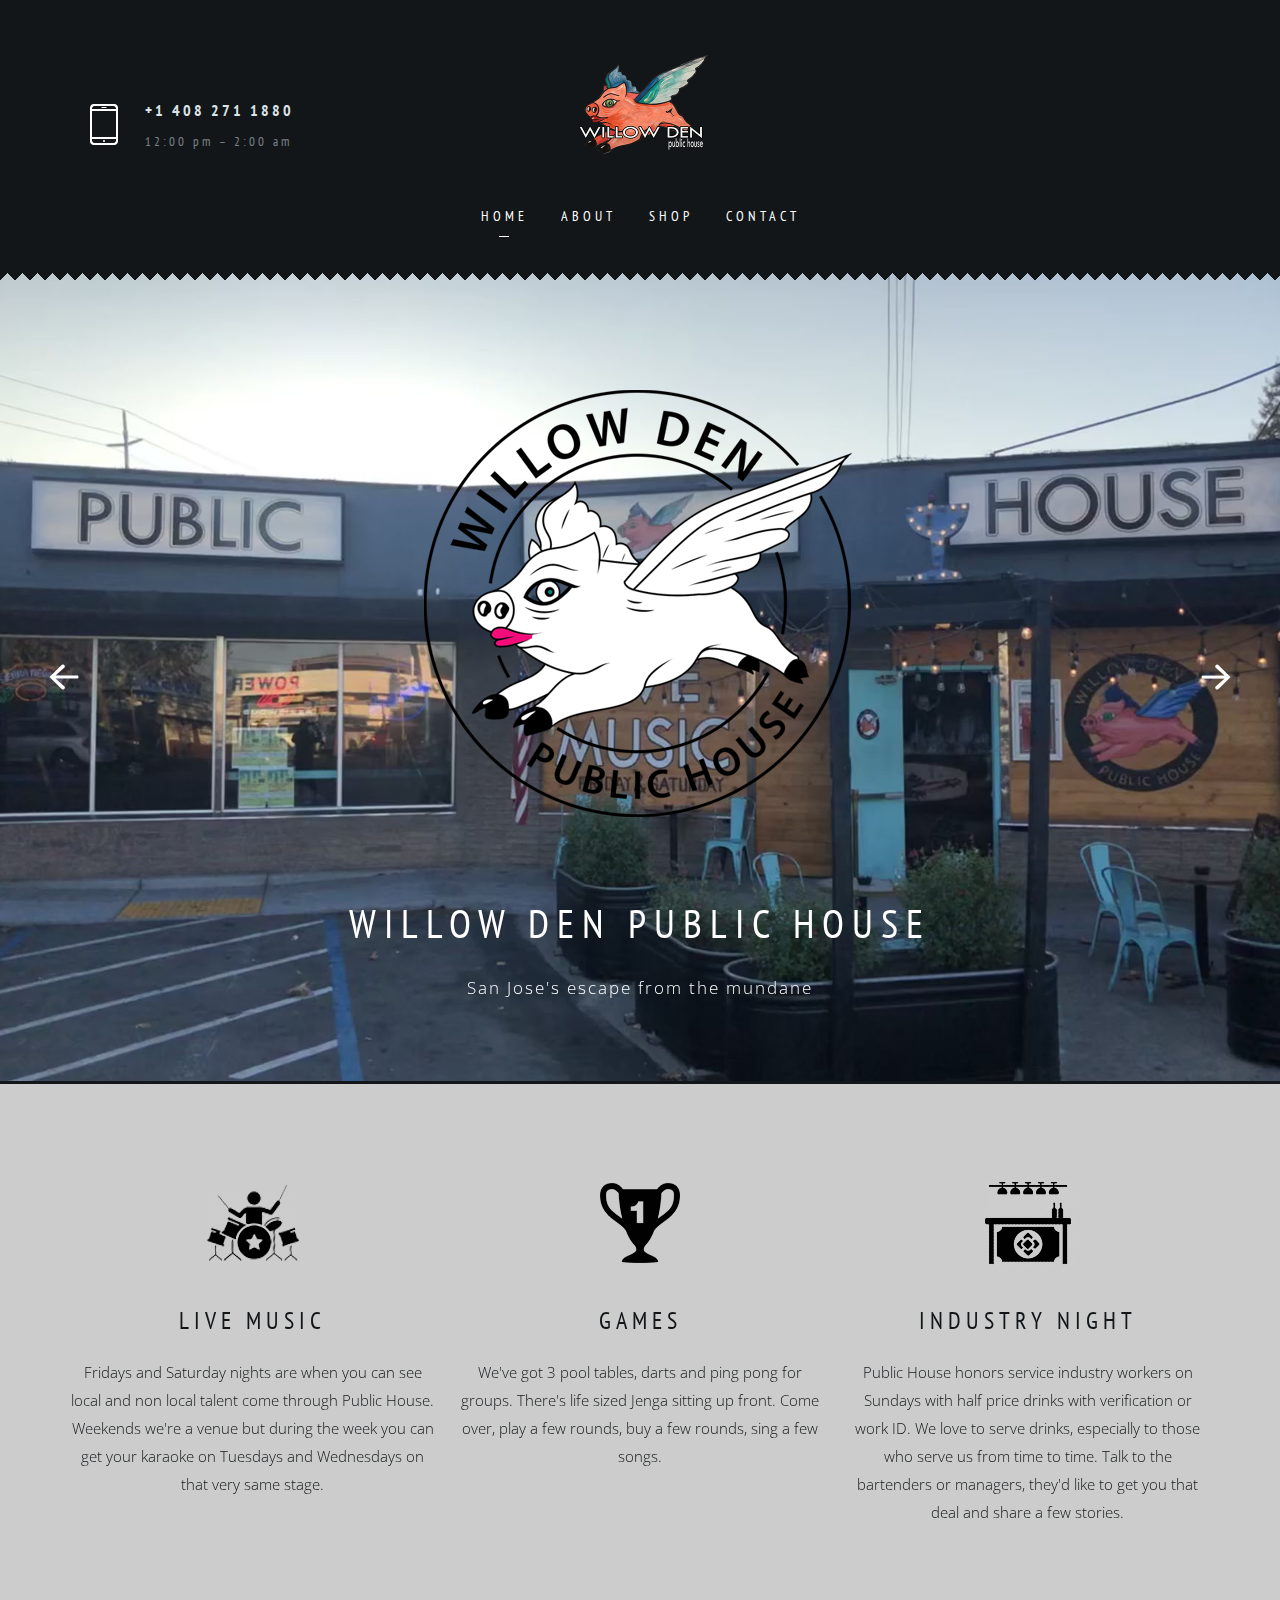
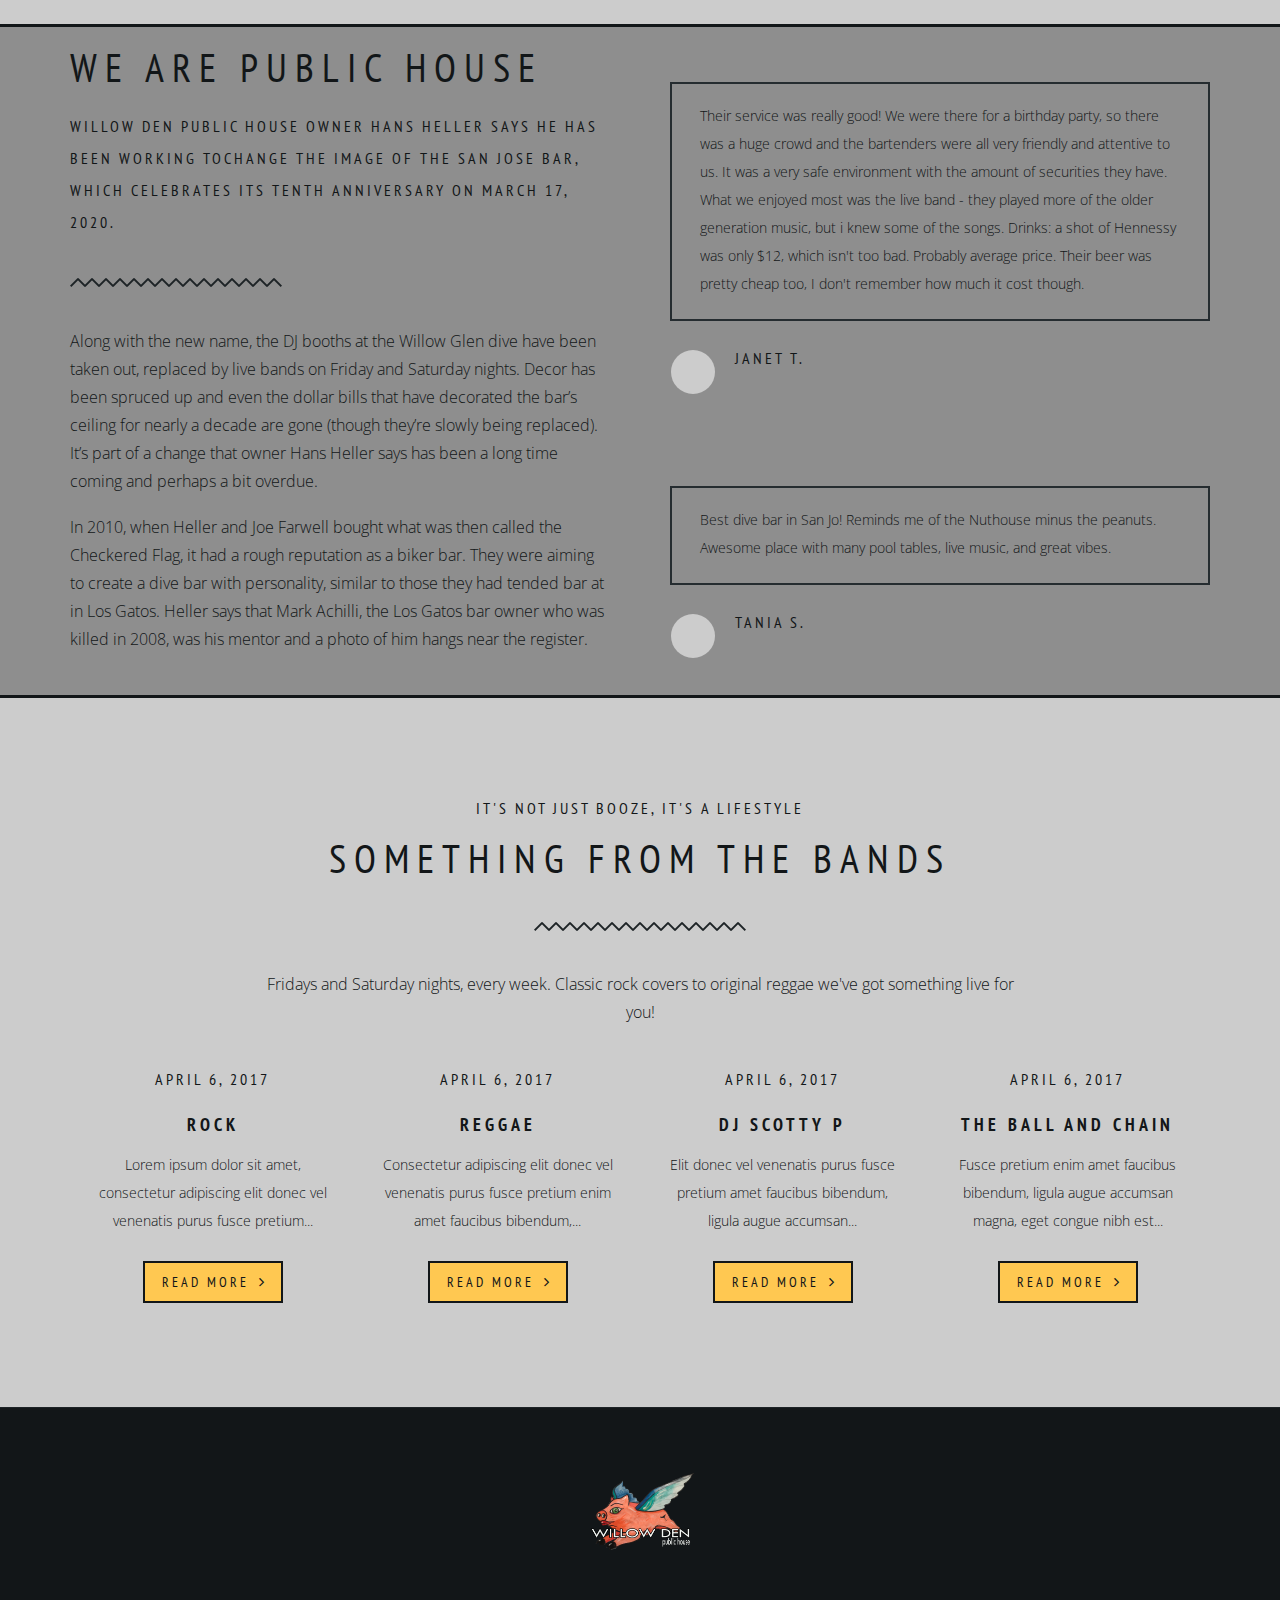
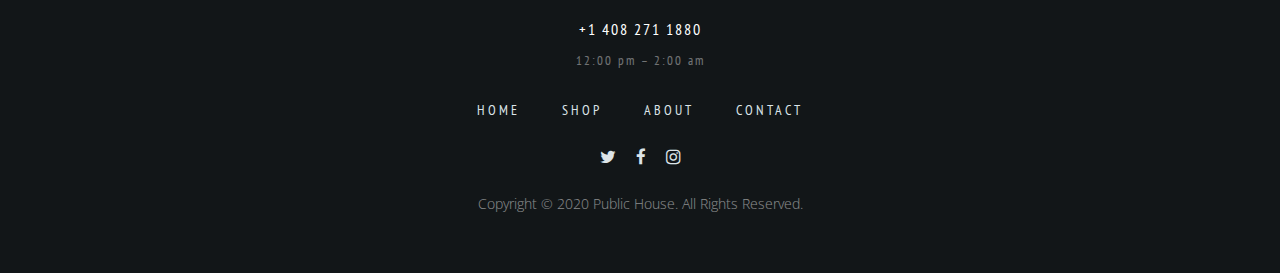
==== commit 3c5ee0aa: "Copy update" ====
--- a/index.html
+++ b/index.html
@@ -208,21 +208,21 @@
 									<div class="vincent_advantages_item vincent_icon_box">
 										<img src="img/icon_3a.png" alt="">
 										<h4>Live Music</h4>
-										<p>Sit amet, consectetur adipiscing elit quisque eget maximus velit, non eleifend libero curabitur dapibus mauris sed leo cursus aliquetcras suscipit.</p>
+										<p>Fridays and Saturday nights are when you can see local and non local talent come through Public House. Weekends we're a venue but during the week you can get your karaoke on Tuesdays and Wednesdays on that very same stage. </p>
 									</div>
 								</div>
 								<div class="col col-4">
 									<div class="vincent_advantages_item vincent_icon_box">
 										<img src="img/icon_1a.png" alt="">
 										<h4>Games</h4>
-										<p>Sit amet, consectetur adipiscing elit quisque eget maximus velit, non eleifend libero curabitur dapibus mauris sed leo cursus aliquetcras suscipit.</p>
+										<p>We've got 3 pool tables, darts and ping pong for groups. There's life sized Jenga sitting up front. Come over, play a few rounds, buy a few rounds, sing a few songs. </p>
 									</div>
 								</div>
 								<div class="col col-4">
 									<div class="vincent_advantages_item vincent_icon_box">
 										<img src="img/icon_2a.png" alt="">
 										<h4>Industry Night</h4>
-										<p>Sit amet, consectetur adipiscing elit quisque eget maximus velit, non eleifend libero curabitur dapibus mauris sed leo cursus aliquetcras suscipit.</p>
+										<p>Public House honors service industry workers on Sundays with half price drinks with verification or work ID. We love to serve drinks, especially to those who serve us from time to time. Talk to the bartenders or managers, they'd like to get you that deal and share a few stories. </p>
 									</div>
 								</div>
 							</div>
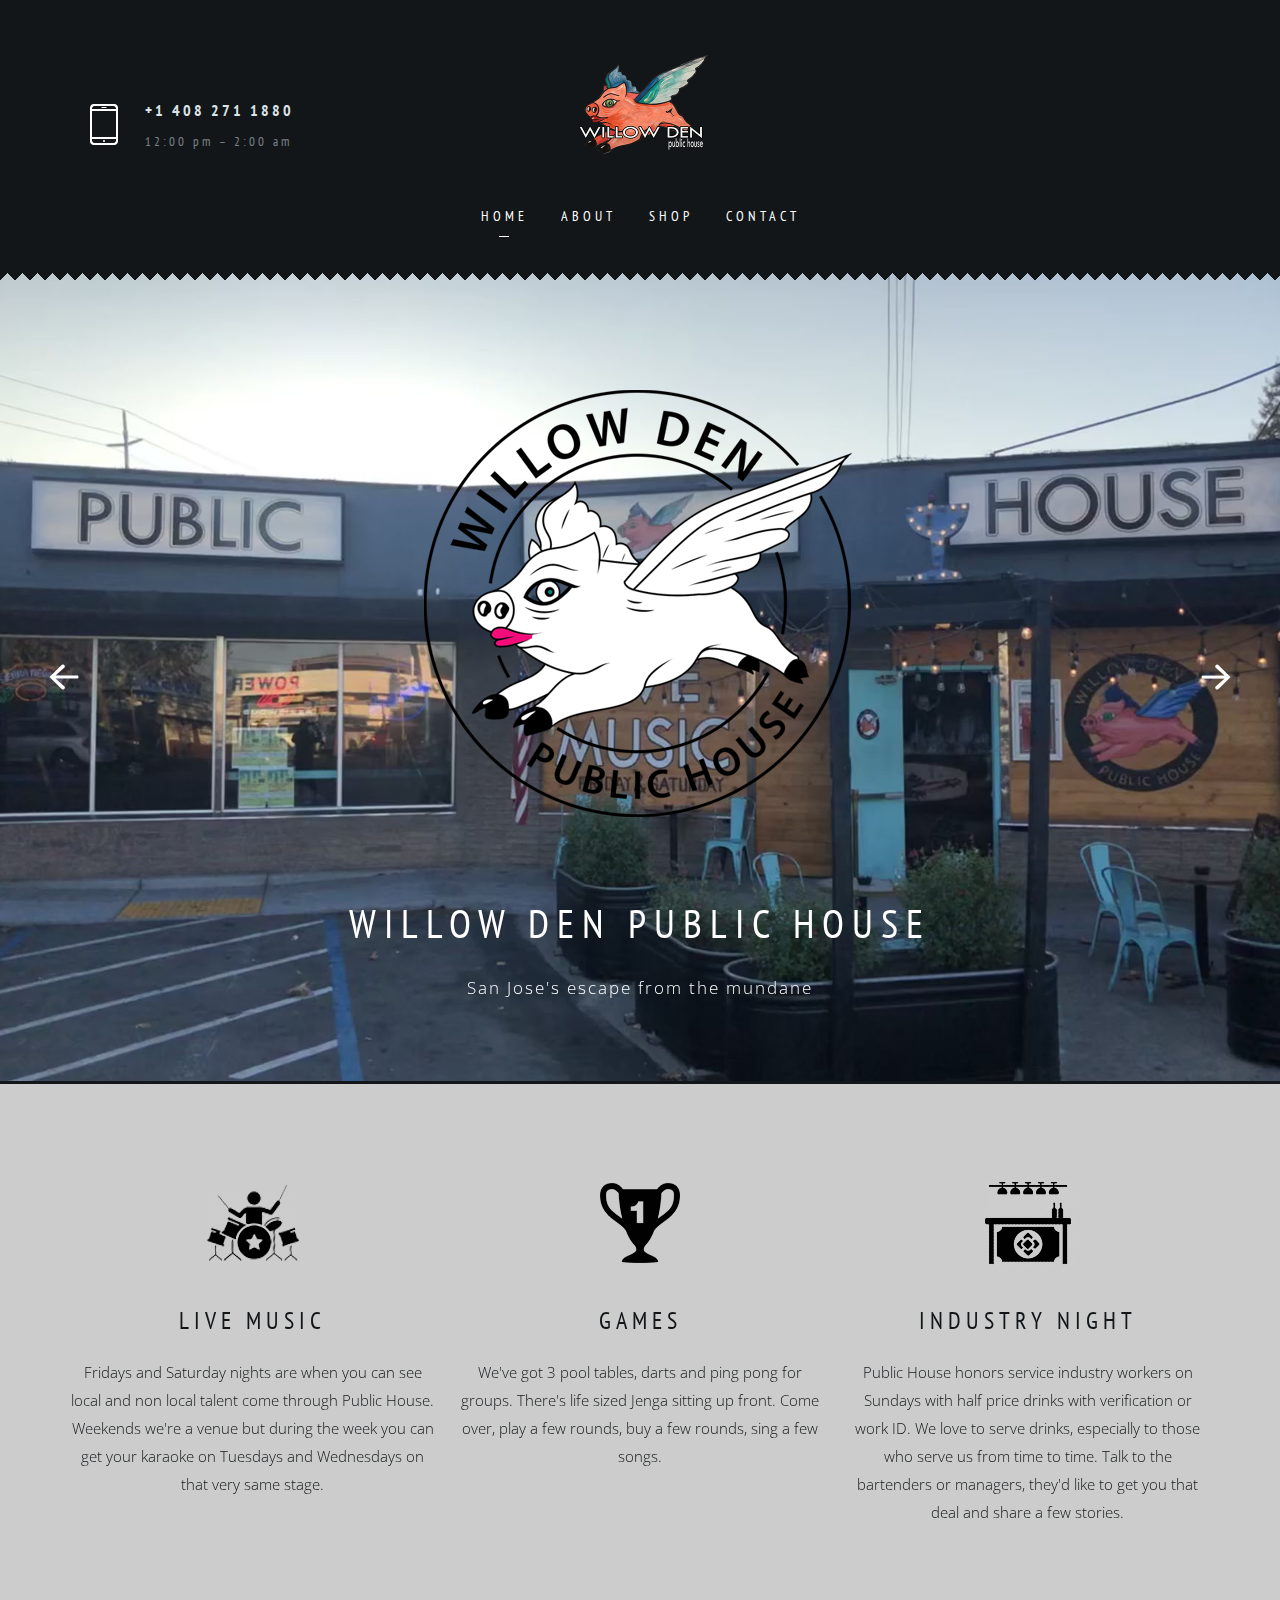
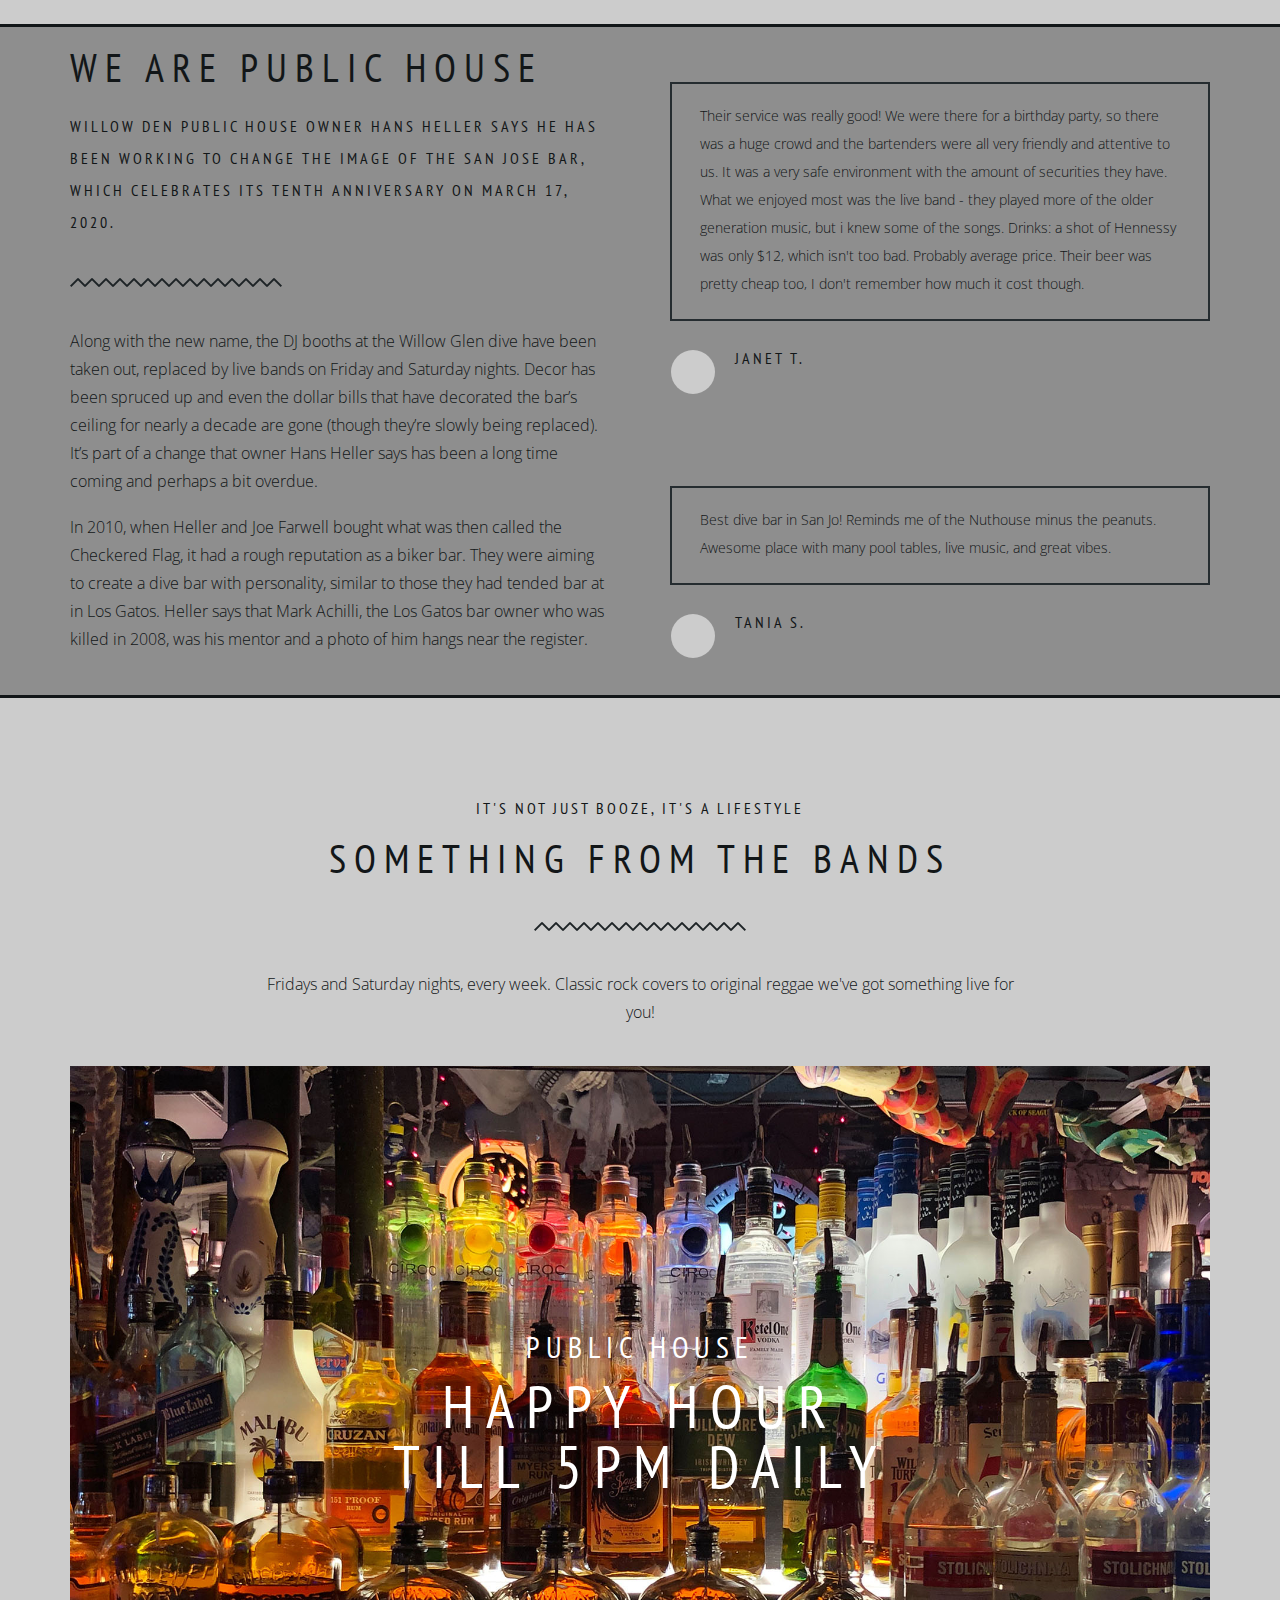
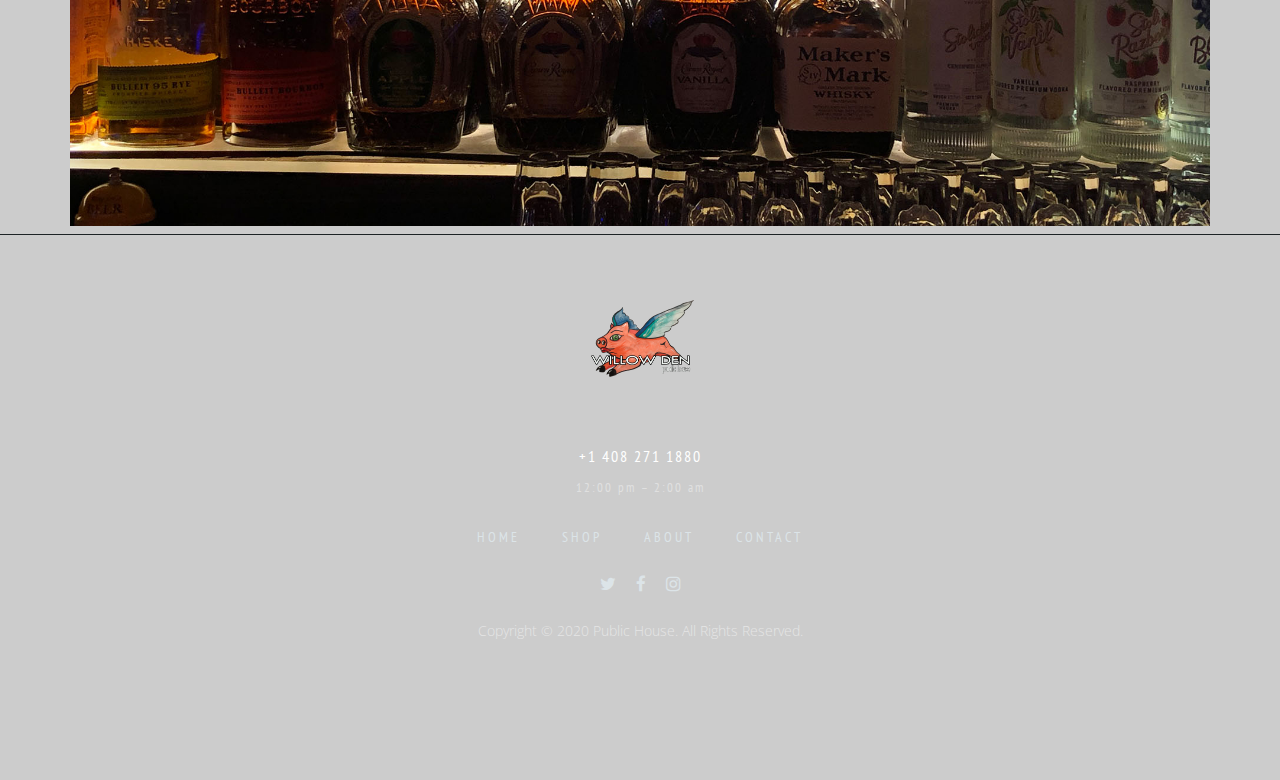
==== commit 86690d38: "Update index.html" ====
--- a/index.html
+++ b/index.html
@@ -297,7 +297,7 @@
 							<div class="col col-6">
 								<div class="vincent_legend_block1">
 									<h1>We Are Public House</h1>
-									<h6>Willow Den Public House owner Hans Heller says he has been working tochange the image of the San Jose bar, which celebrates its tenth anniversary on March 17, 2020.</h6>
+									<h6>Willow Den Public House owner Hans Heller says he has been working to change the image of the San Jose bar, which celebrates its tenth anniversary on March 17, 2020.</h6>
 									<img class="" src="img/separator_dark.png" alt="">
 									<p>Along with the new name, the DJ booths at the Willow Glen dive have been taken out, replaced by live bands on Friday and Saturday nights. Decor has been spruced up and even the dollar bills that have decorated the bar’s ceiling for nearly a decade are gone (though they’re slowly being replaced). It’s part of a change that owner Hans Heller says has been a long time coming and perhaps a bit overdue.</p>
 									<p>In 2010, when Heller and Joe Farwell bought what was then called the Checkered Flag, it had a rough reputation as a biker bar. They were aiming to create a dive bar with personality, similar to those they had tended bar at in Los Gatos. Heller says that Mark Achilli, the Los Gatos bar owner who was killed in 2008, was his mentor and a photo of him hangs near the register.</p>
@@ -335,7 +335,18 @@
 						<img class="vincent_single_img" src="img/separator_dark.png" alt="">
 						<p>Fridays and Saturday nights, every week. Classic rock covers to original reggae we've got something live for you!</p>
 					</div>
-					<div class="row vincent_blog_wrapper">
+
+					<div class="vincent_slider_main_item vincent_slider_main_item1 vincent_slider_main_item2 vincent_slider_main_item3">
+						<img src="img/slide_2a.jpg" alt="">
+						<div class="vincent_slider_main_item_cont">
+							<div class="vincent_item_cont">
+							<h2>Public House </h2>
+							<h1>Happy Hour till 5pm daily</h1>
+							<div class="vincent_slider_main_item_text"></div>
+							<!-- <a class="vincent_button vincent_button_background" href="menu1.html">View Menu<i class="fa fa-angle-right" aria-hidden="true"></i></a> -->
+							</div>
+						</div>
+					<!-- <div class="row vincent_blog_wrapper">
 						<div class="col col-3">
 							<div class="vincent_post_item">
 								<div class="vincent_post_date">April 6, 2017</div>
@@ -368,7 +379,7 @@
 								<a class="vincent_button vincent_button_background" href="#">Read More<i class="fa fa-angle-right" aria-hidden="true"></i></a>
 							</div>
 						</div>
-					</div>
+					</div> -->
 				</div>
 			</div>
 			<!-- <div class="vincent_subscribe">
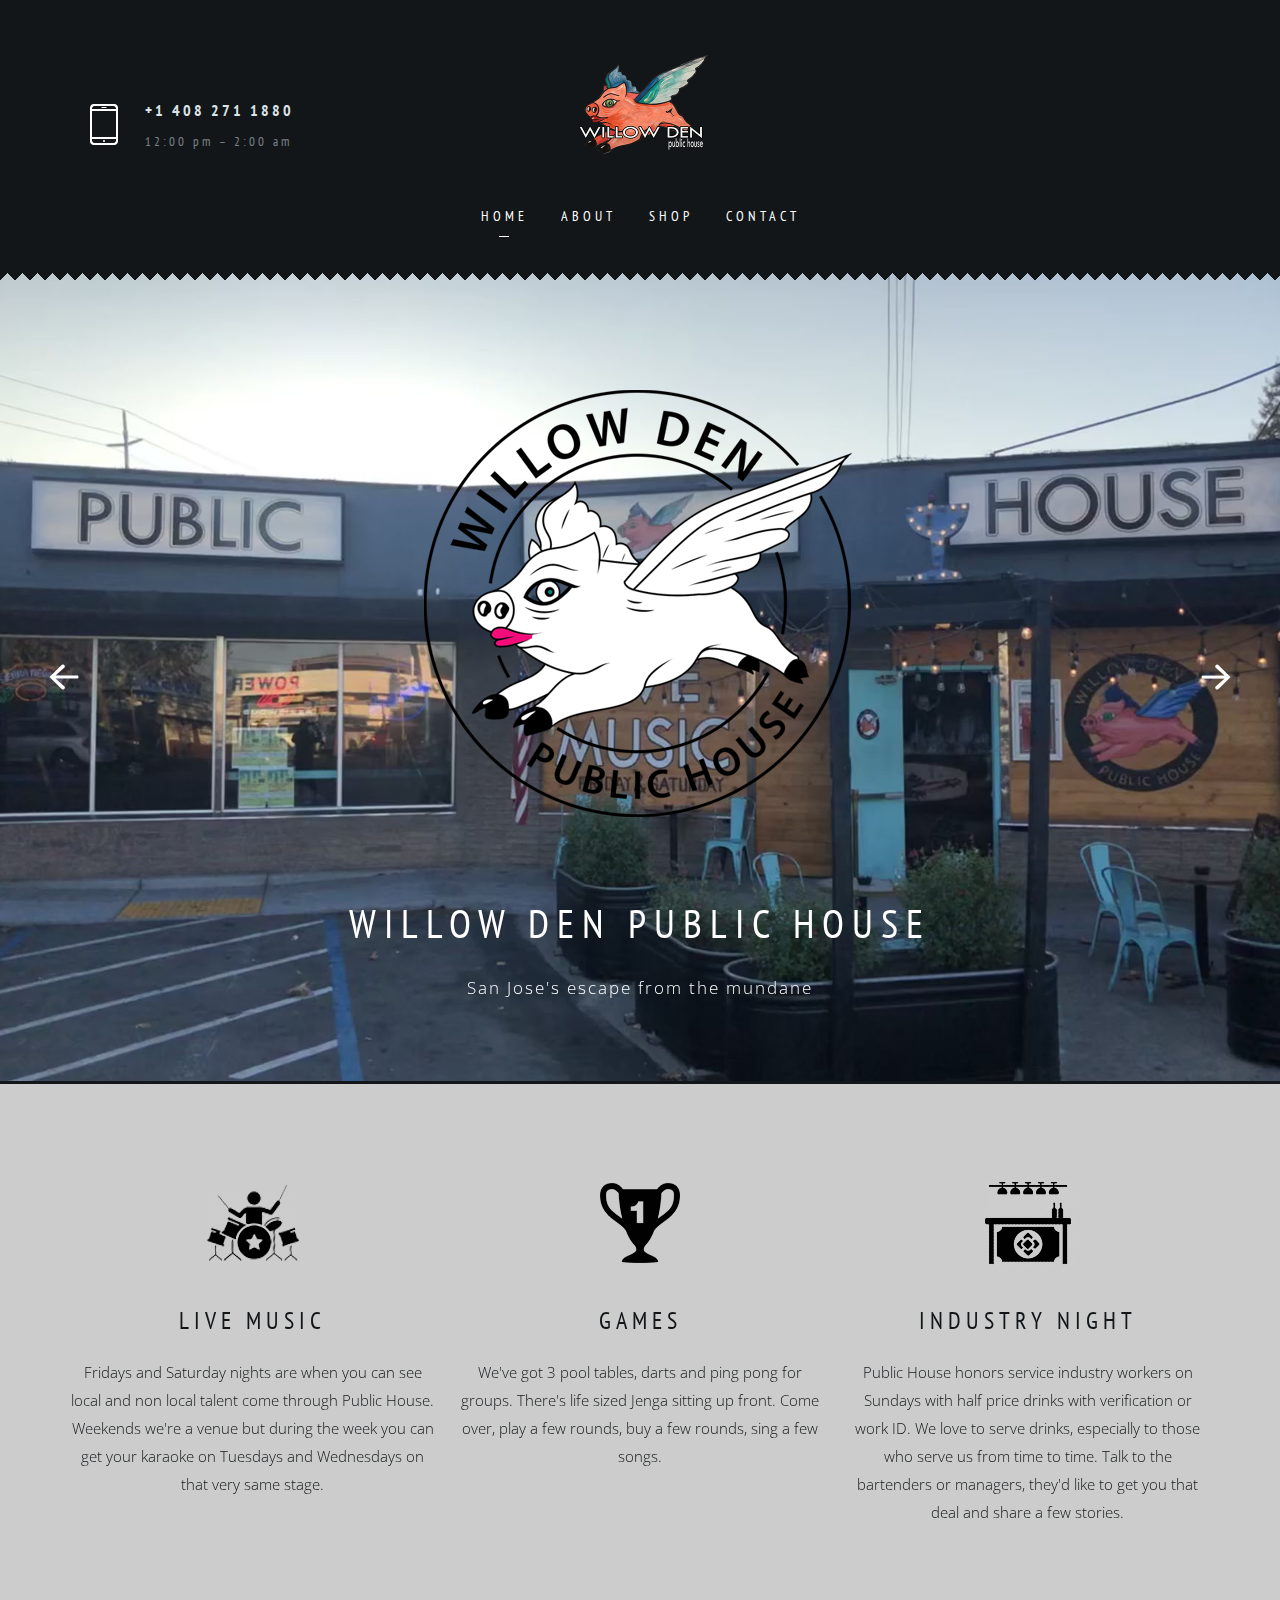
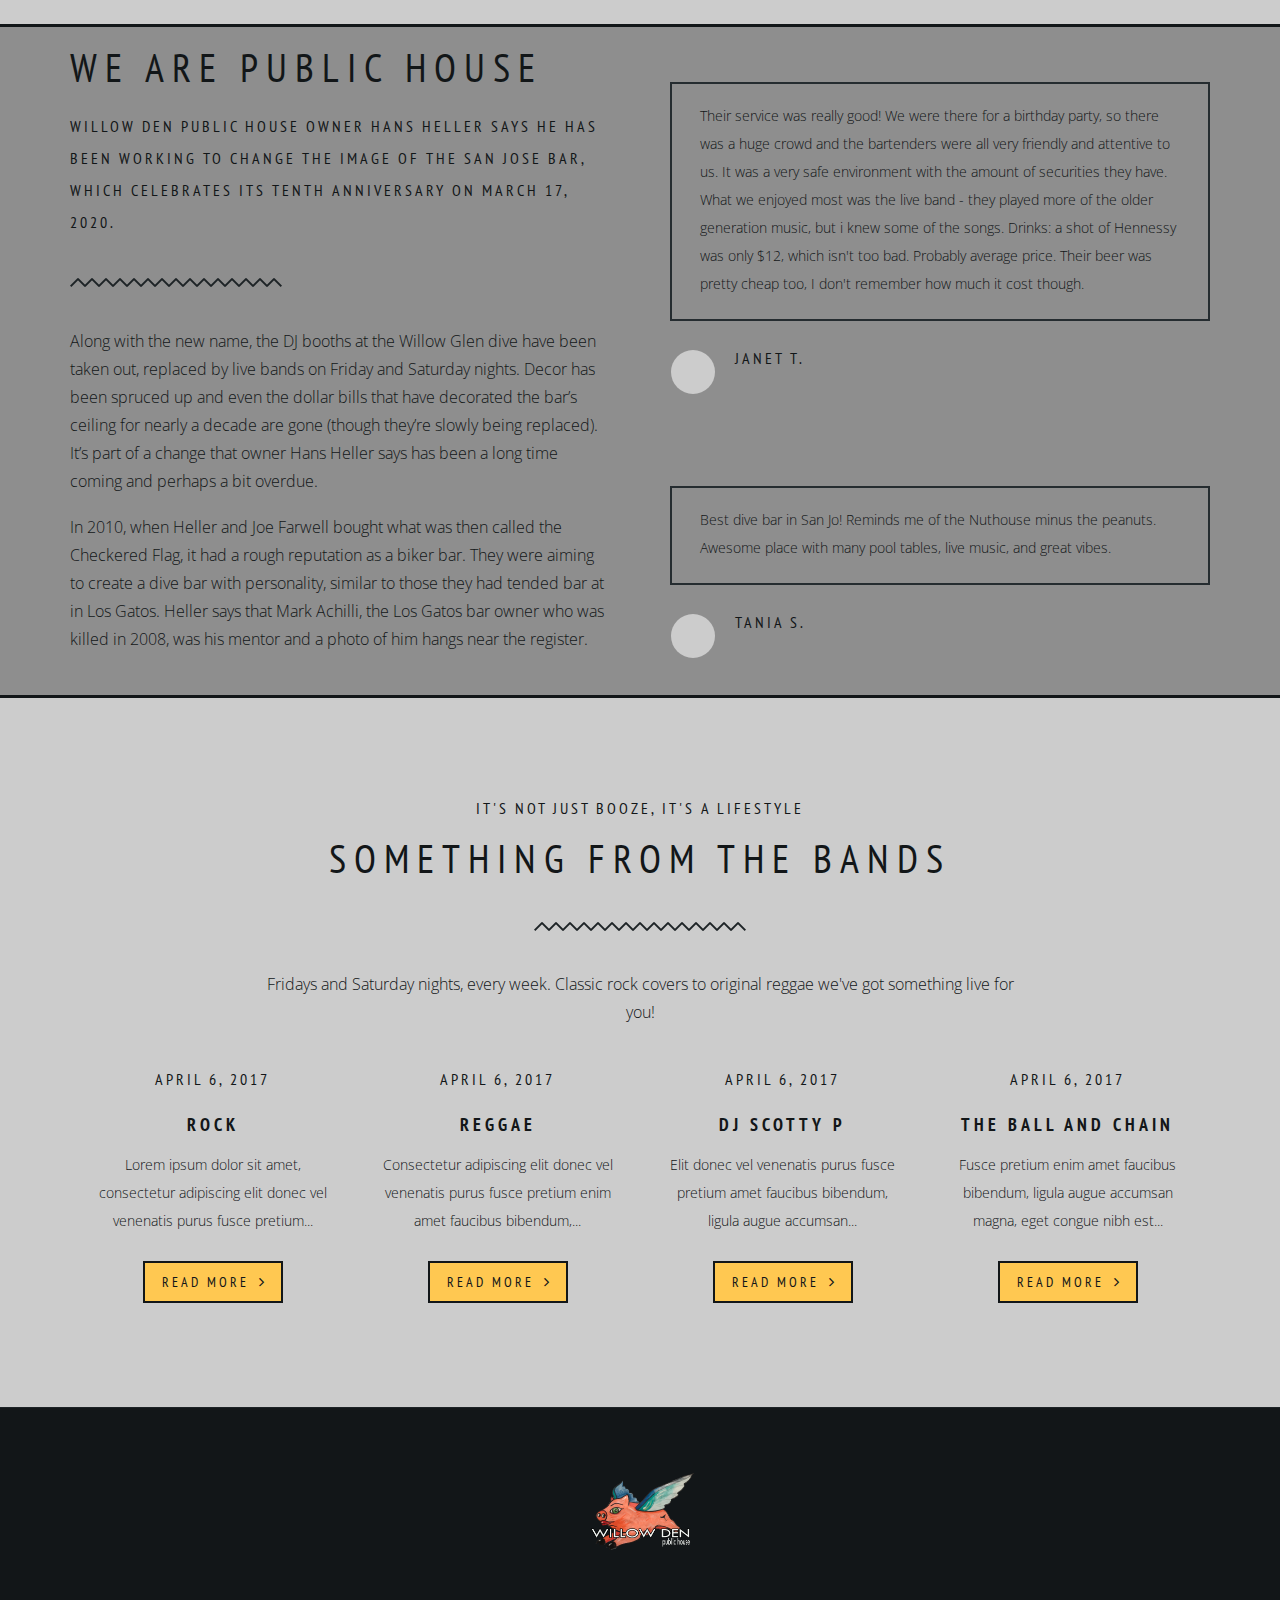
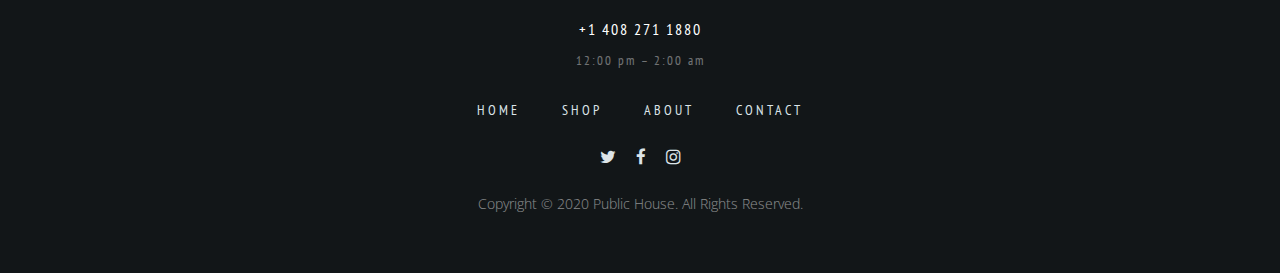
==== commit 1dcb9cd1: "Update index.html" ====
--- a/index.html
+++ b/index.html
@@ -335,18 +335,7 @@
 						<img class="vincent_single_img" src="img/separator_dark.png" alt="">
 						<p>Fridays and Saturday nights, every week. Classic rock covers to original reggae we've got something live for you!</p>
 					</div>
-
-					<div class="vincent_slider_main_item vincent_slider_main_item1 vincent_slider_main_item2 vincent_slider_main_item3">
-						<img src="img/slide_2a.jpg" alt="">
-						<div class="vincent_slider_main_item_cont">
-							<div class="vincent_item_cont">
-							<h2>Public House </h2>
-							<h1>Happy Hour till 5pm daily</h1>
-							<div class="vincent_slider_main_item_text"></div>
-							<!-- <a class="vincent_button vincent_button_background" href="menu1.html">View Menu<i class="fa fa-angle-right" aria-hidden="true"></i></a> -->
-							</div>
-						</div>
-					<!-- <div class="row vincent_blog_wrapper">
+					<div class="row vincent_blog_wrapper">
 						<div class="col col-3">
 							<div class="vincent_post_item">
 								<div class="vincent_post_date">April 6, 2017</div>
@@ -379,7 +368,7 @@
 								<a class="vincent_button vincent_button_background" href="#">Read More<i class="fa fa-angle-right" aria-hidden="true"></i></a>
 							</div>
 						</div>
-					</div> -->
+					</div>
 				</div>
 			</div>
 			<!-- <div class="vincent_subscribe">
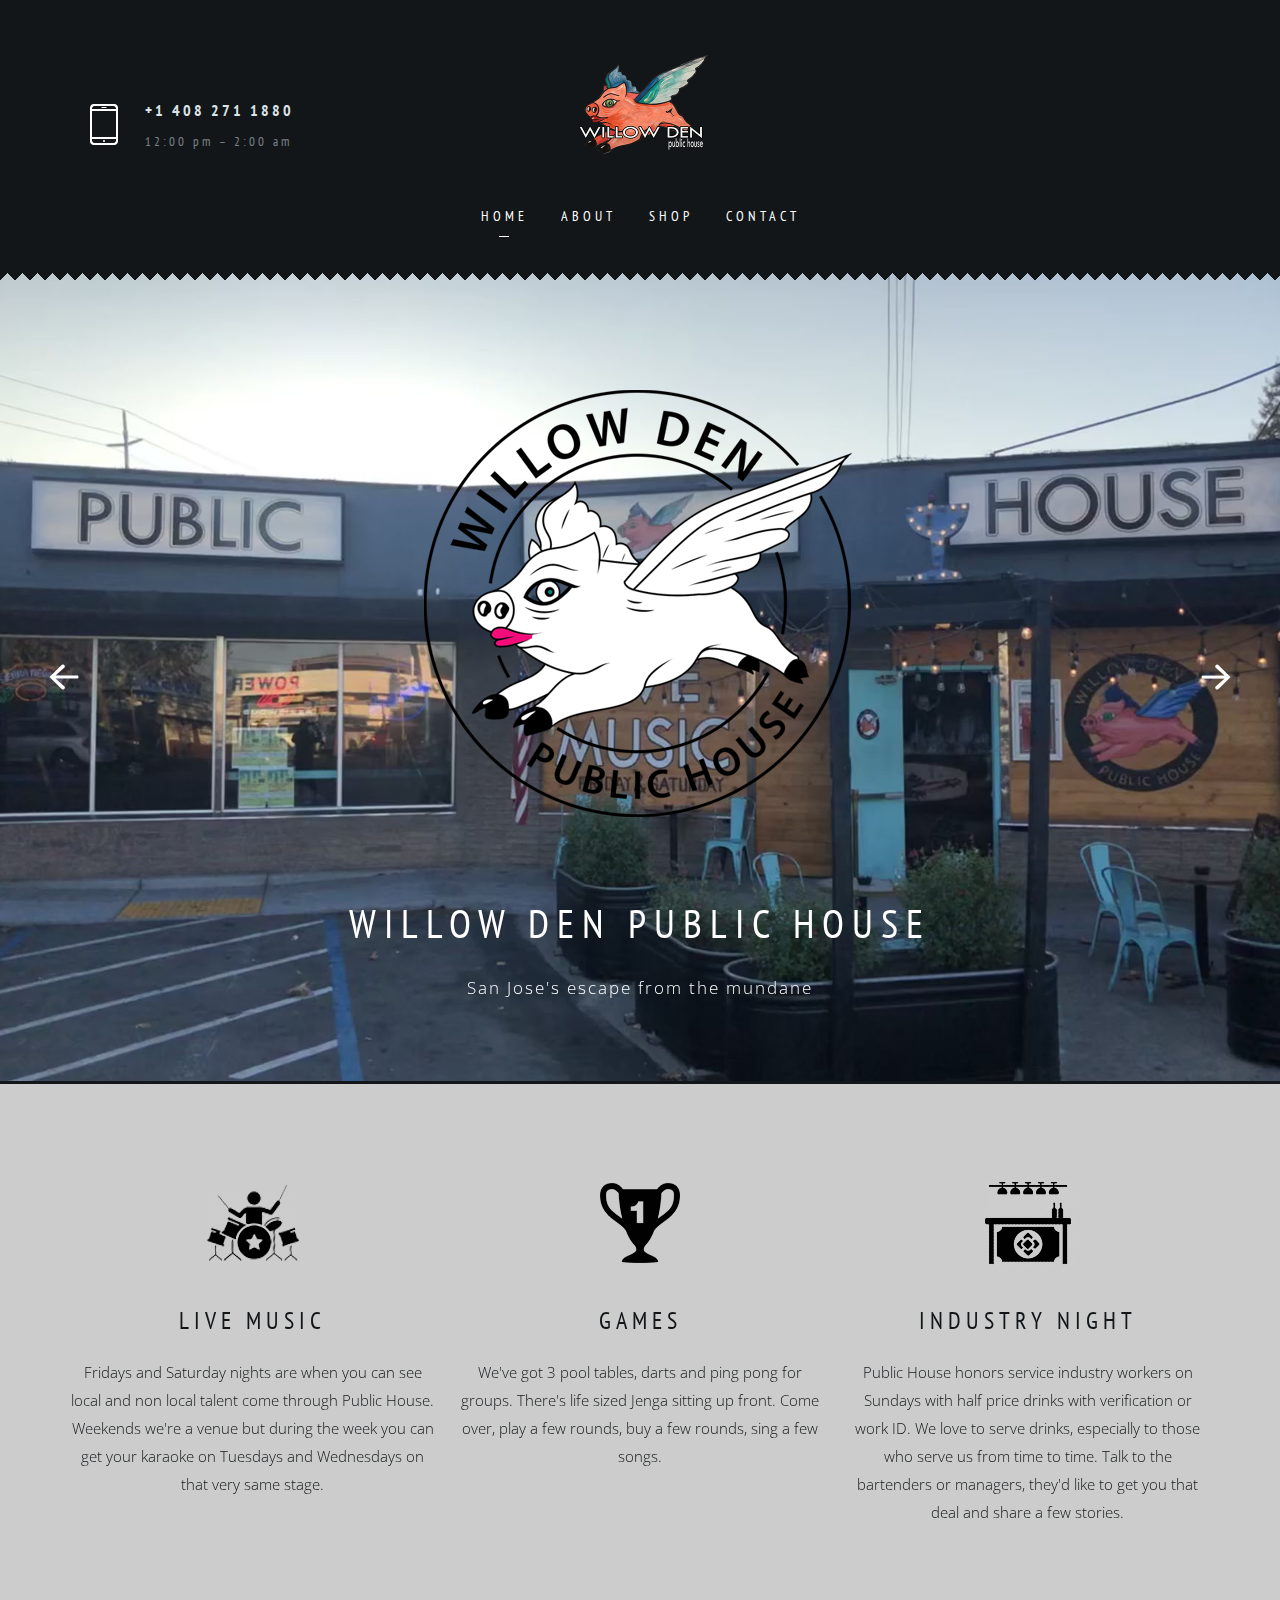
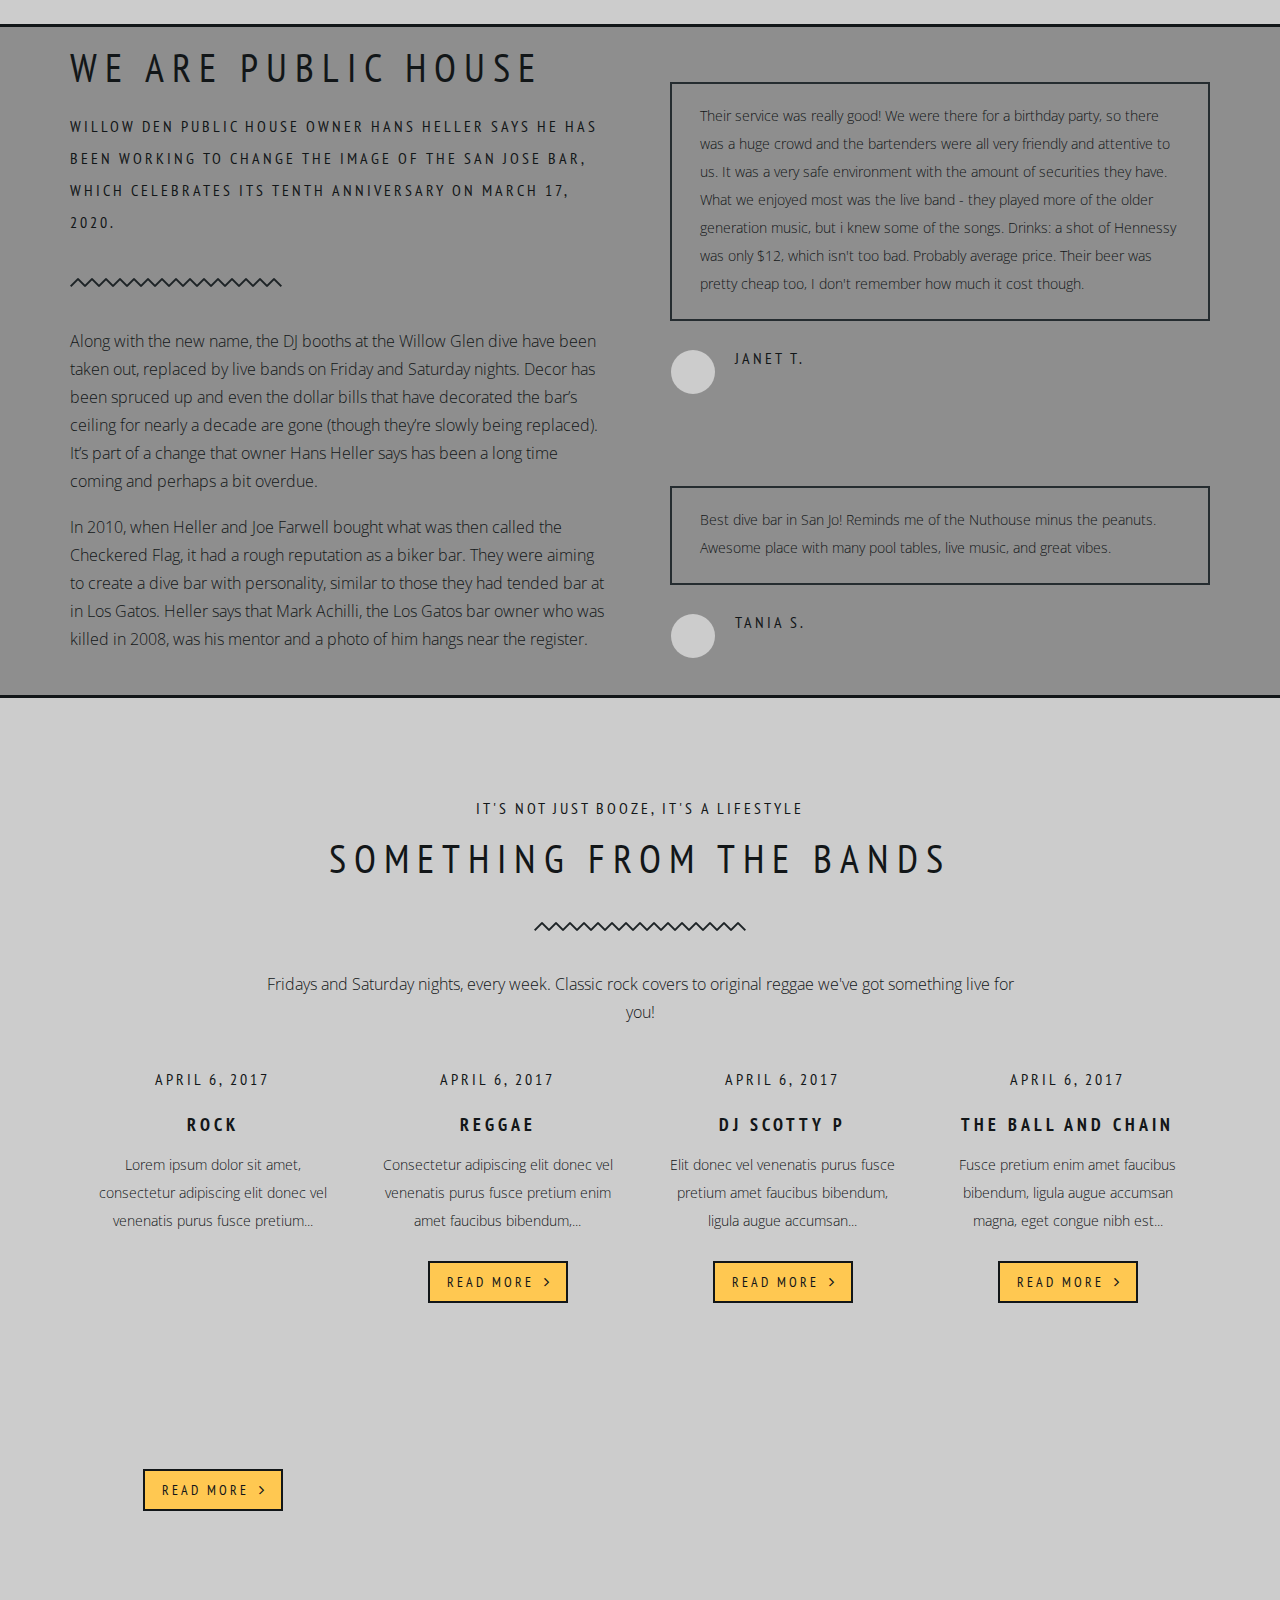
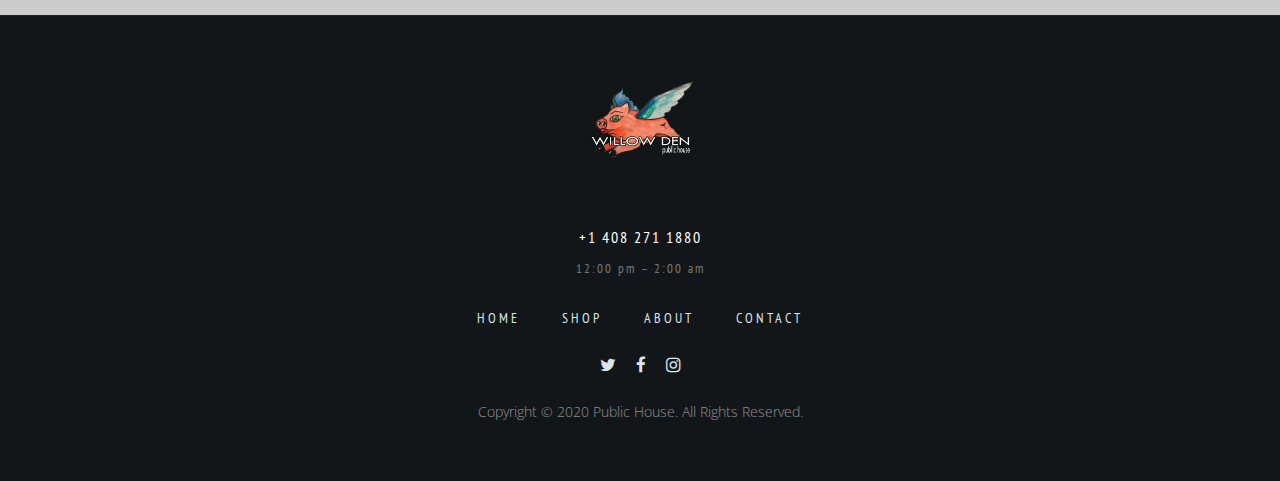
==== commit 6e2383bc: "Update index.html" ====
--- a/index.html
+++ b/index.html
@@ -341,6 +341,7 @@
 								<div class="vincent_post_date">April 6, 2017</div>
 								<h5 class="vincent_post_title">ROCK</h5>
 								<p class="vincent_post_excerpt">Lorem ipsum dolor sit amet, consectetur adipiscing elit donec vel venenatis purus fusce pretium...</p>
+								<img   src="img/testimonial_1-200x200.jpg" alt="">
 								<a class="vincent_button vincent_button_background" href="#">Read More<i class="fa fa-angle-right" aria-hidden="true"></i></a>
 							</div>
 						</div>
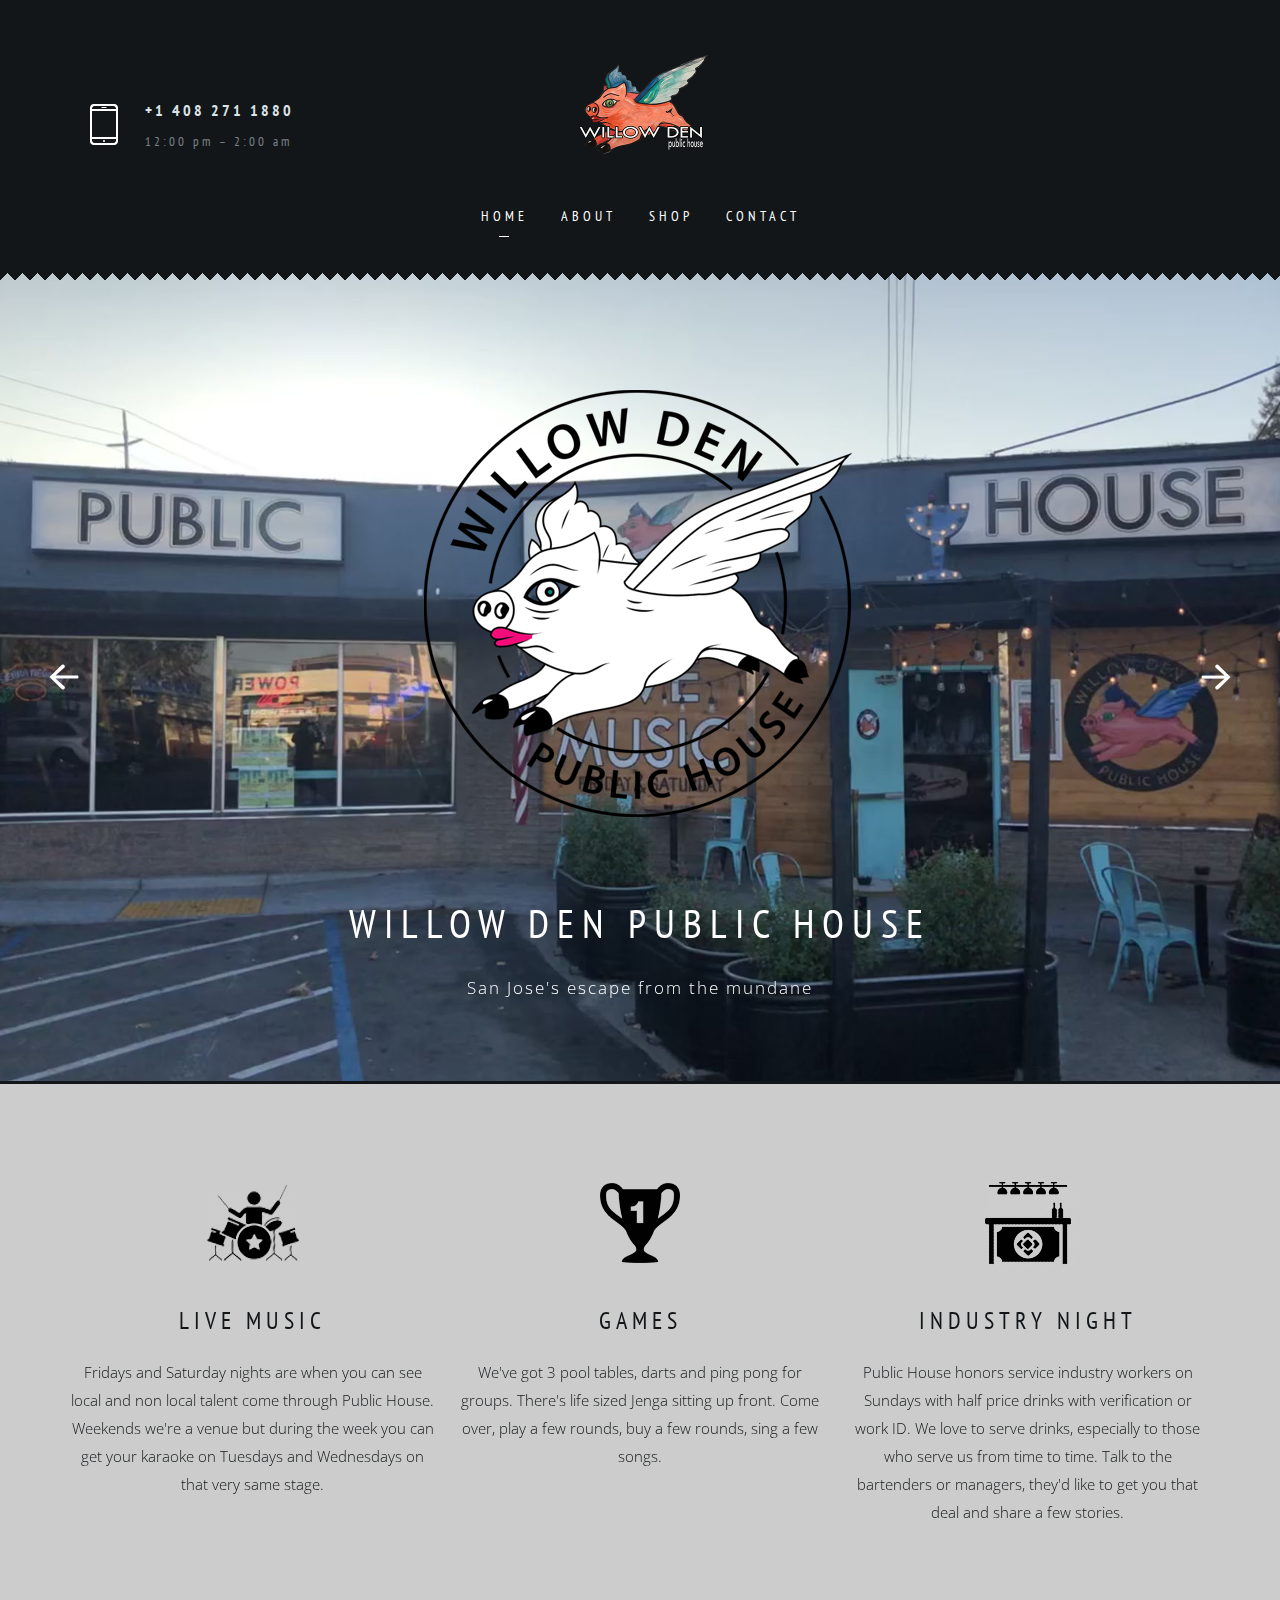
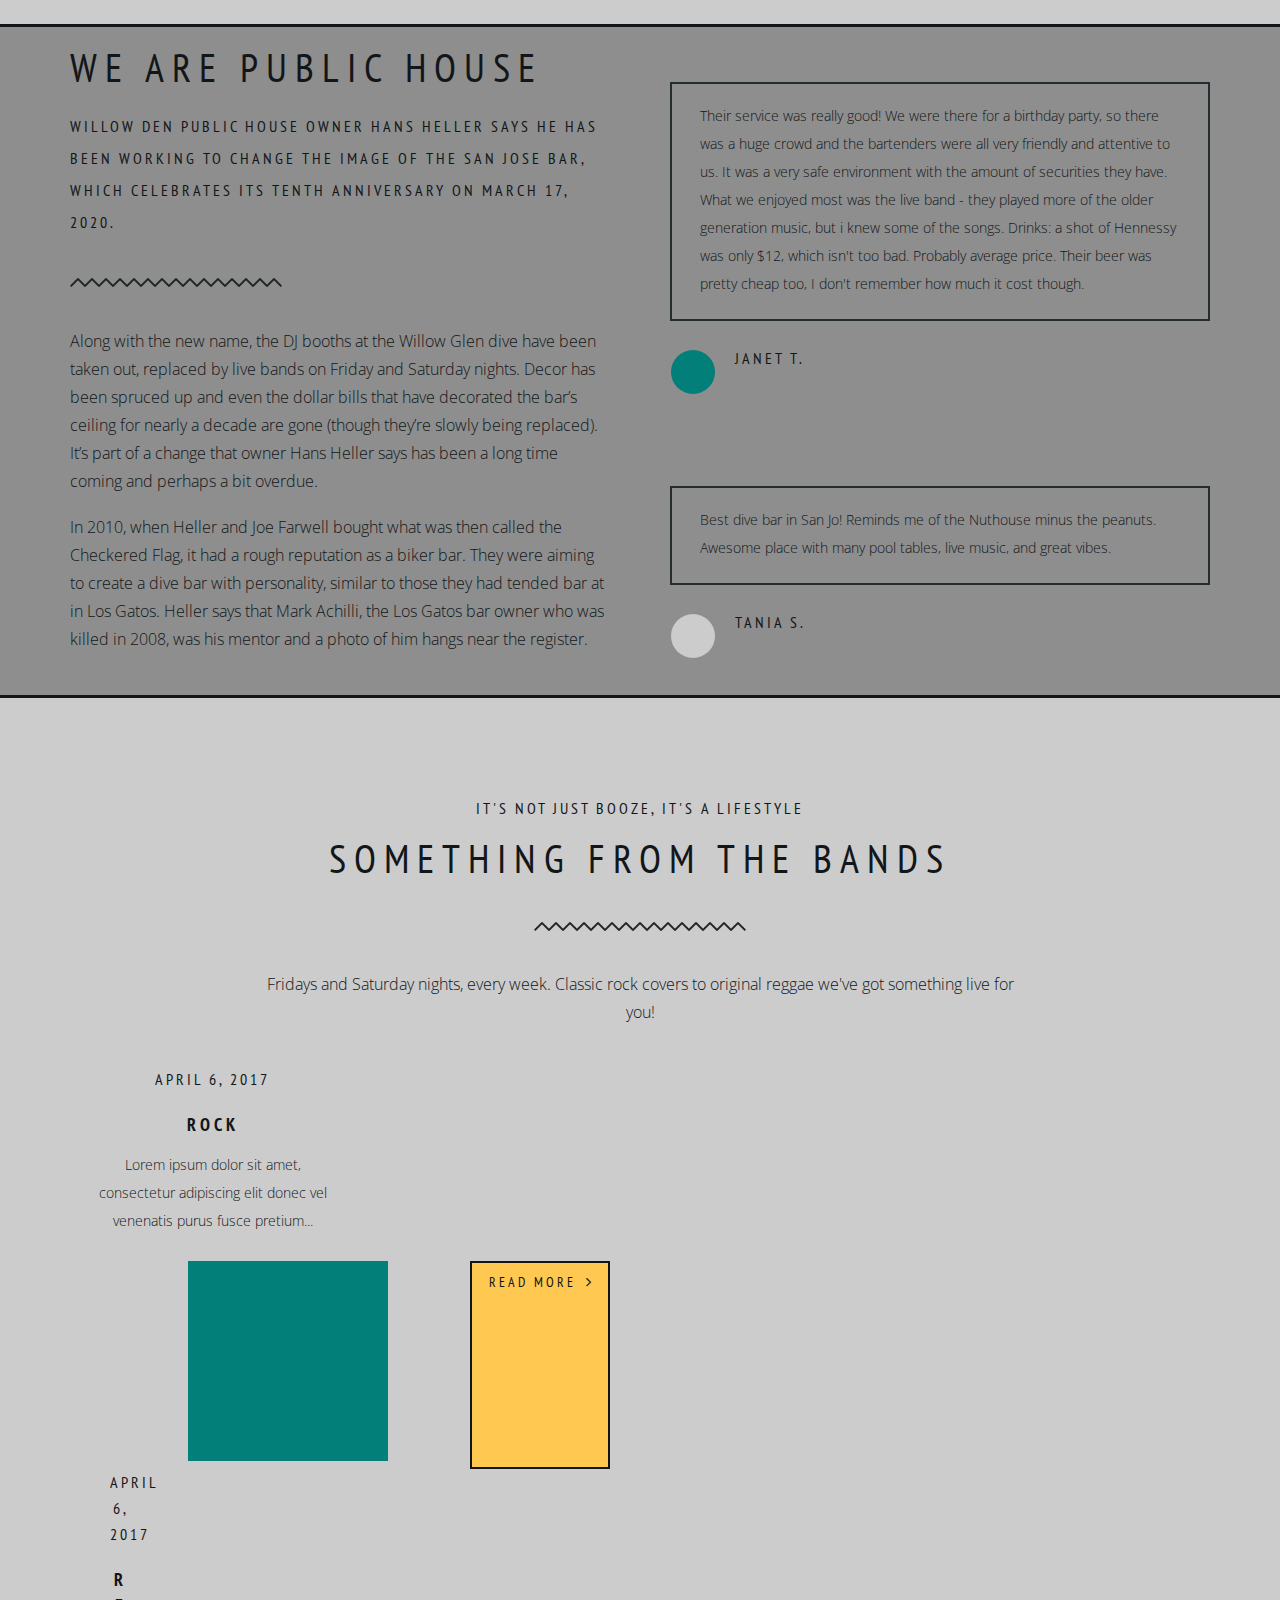
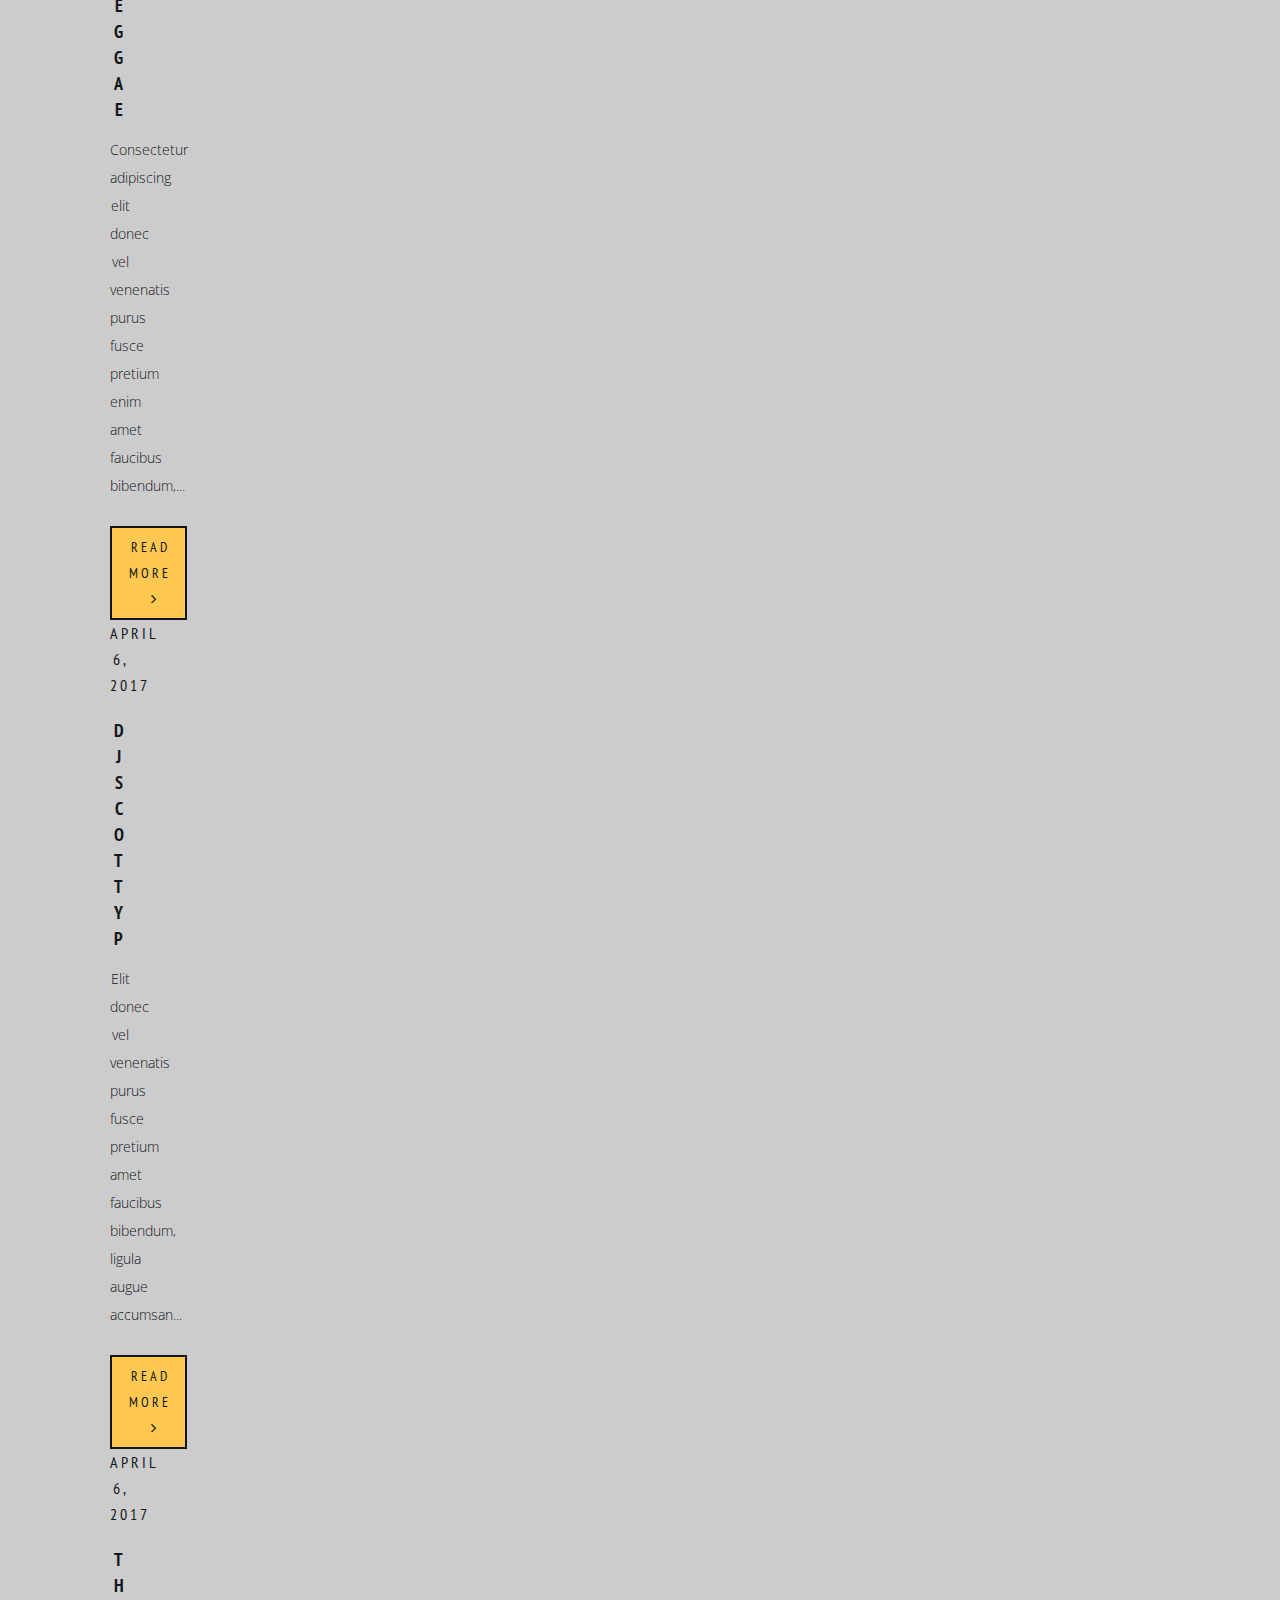
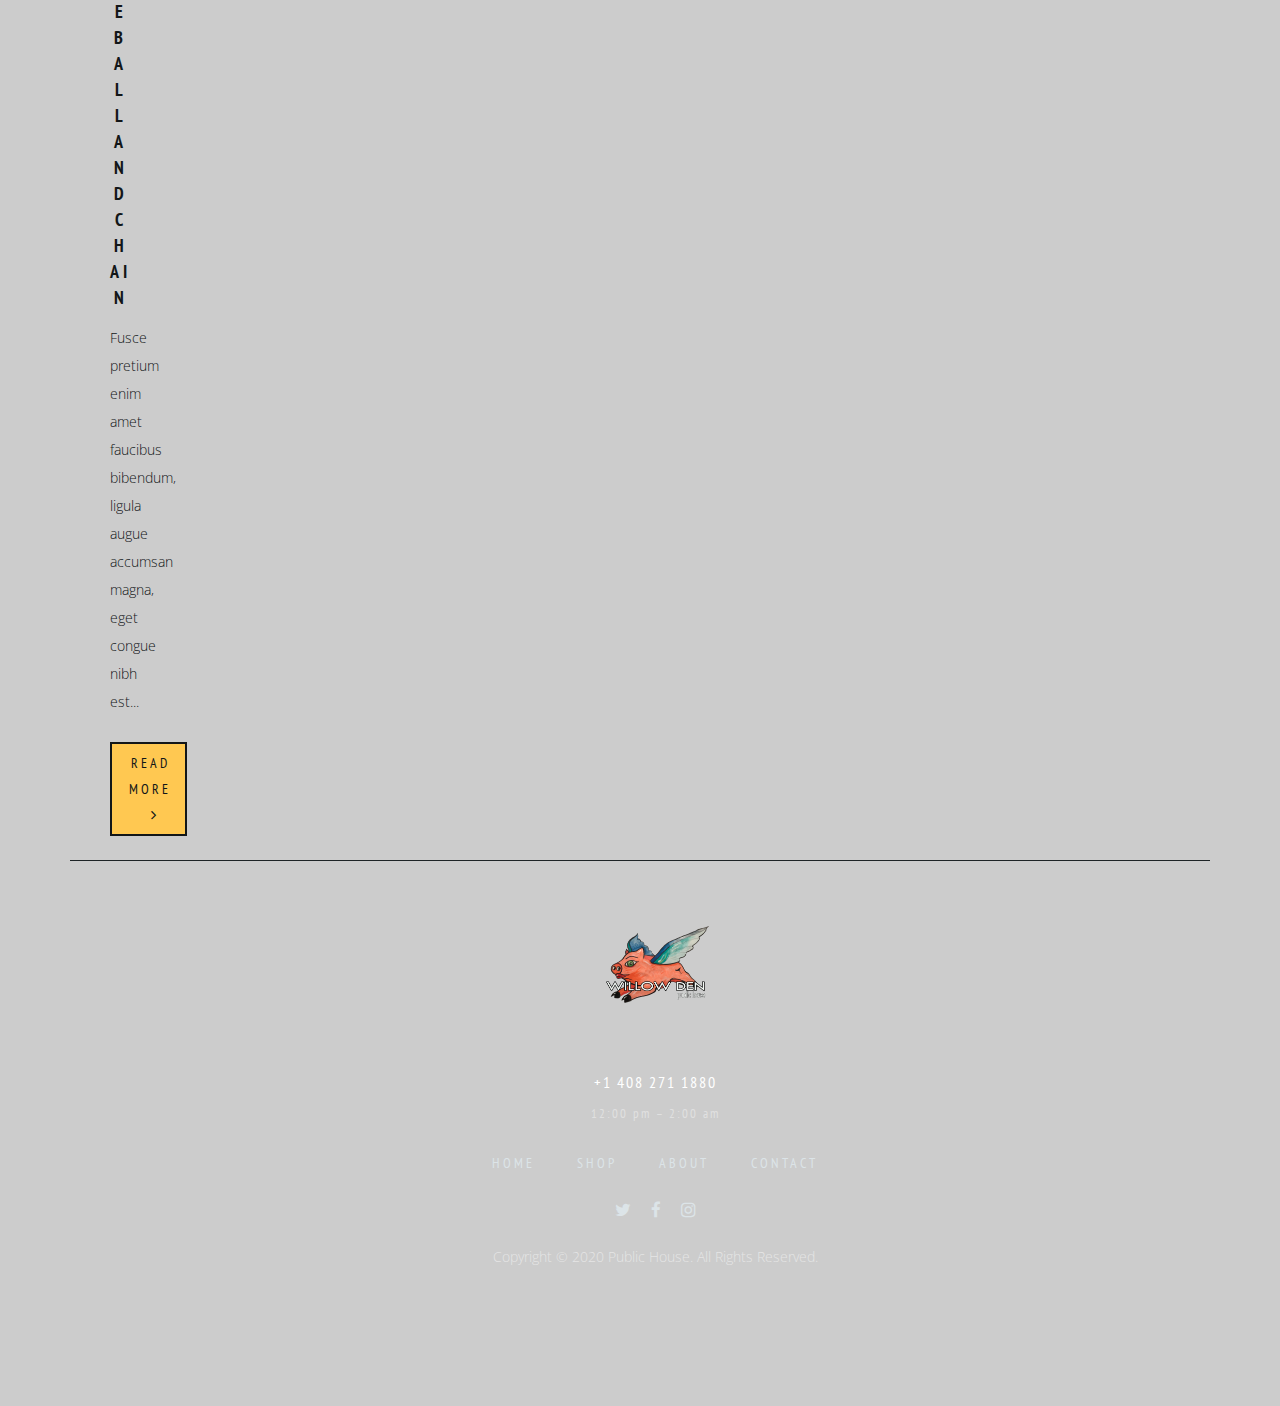
==== commit 90f0758f: "Hack for image break and alignment" ====
--- a/index.html
+++ b/index.html
@@ -341,7 +341,11 @@
 								<div class="vincent_post_date">April 6, 2017</div>
 								<h5 class="vincent_post_title">ROCK</h5>
 								<p class="vincent_post_excerpt">Lorem ipsum dolor sit amet, consectetur adipiscing elit donec vel venenatis purus fusce pretium...</p>
-								<img   src="img/testimonial_1-200x200.jpg" alt="">
+								<div class="vincent_container">
+									<div class="row gutters">
+									<div class="col col-4">
+									<img   src="img/testimonial_1-200x200.jpg" alt="">
+								</div>
 								<a class="vincent_button vincent_button_background" href="#">Read More<i class="fa fa-angle-right" aria-hidden="true"></i></a>
 							</div>
 						</div>
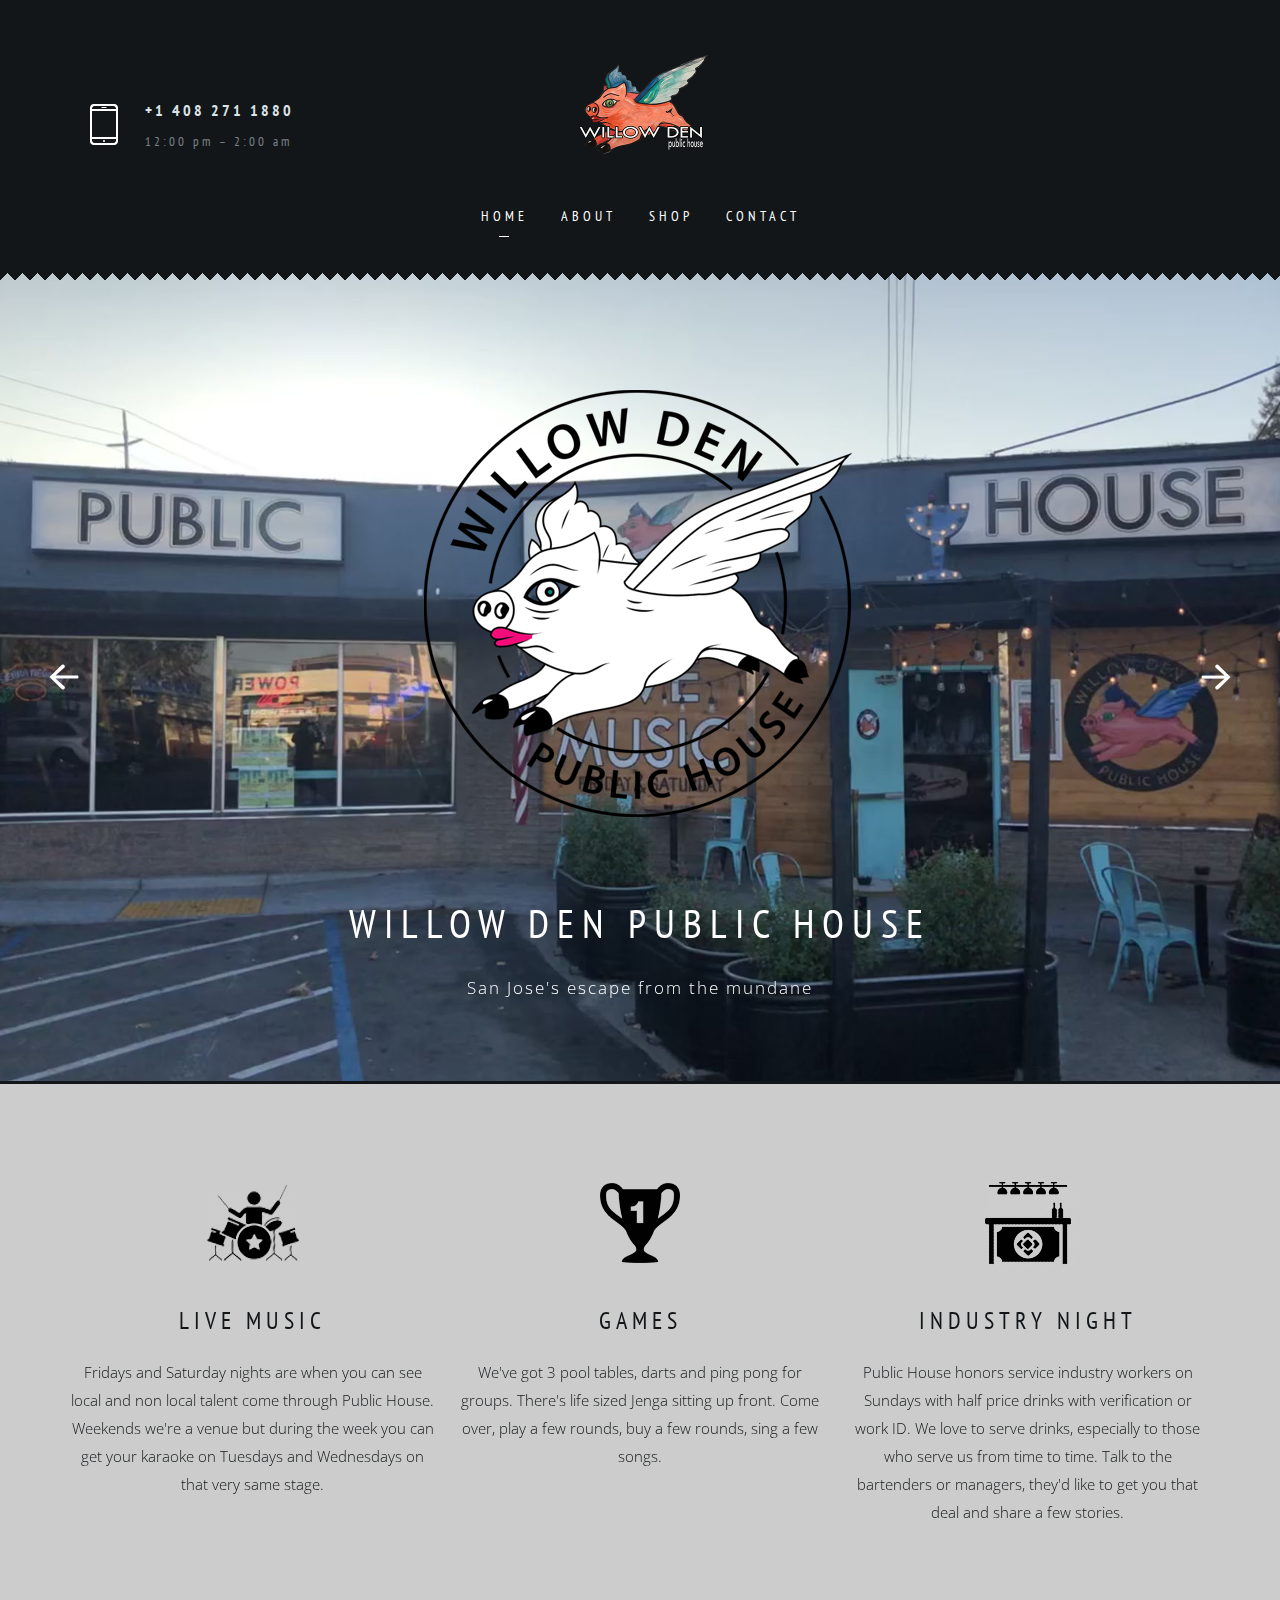
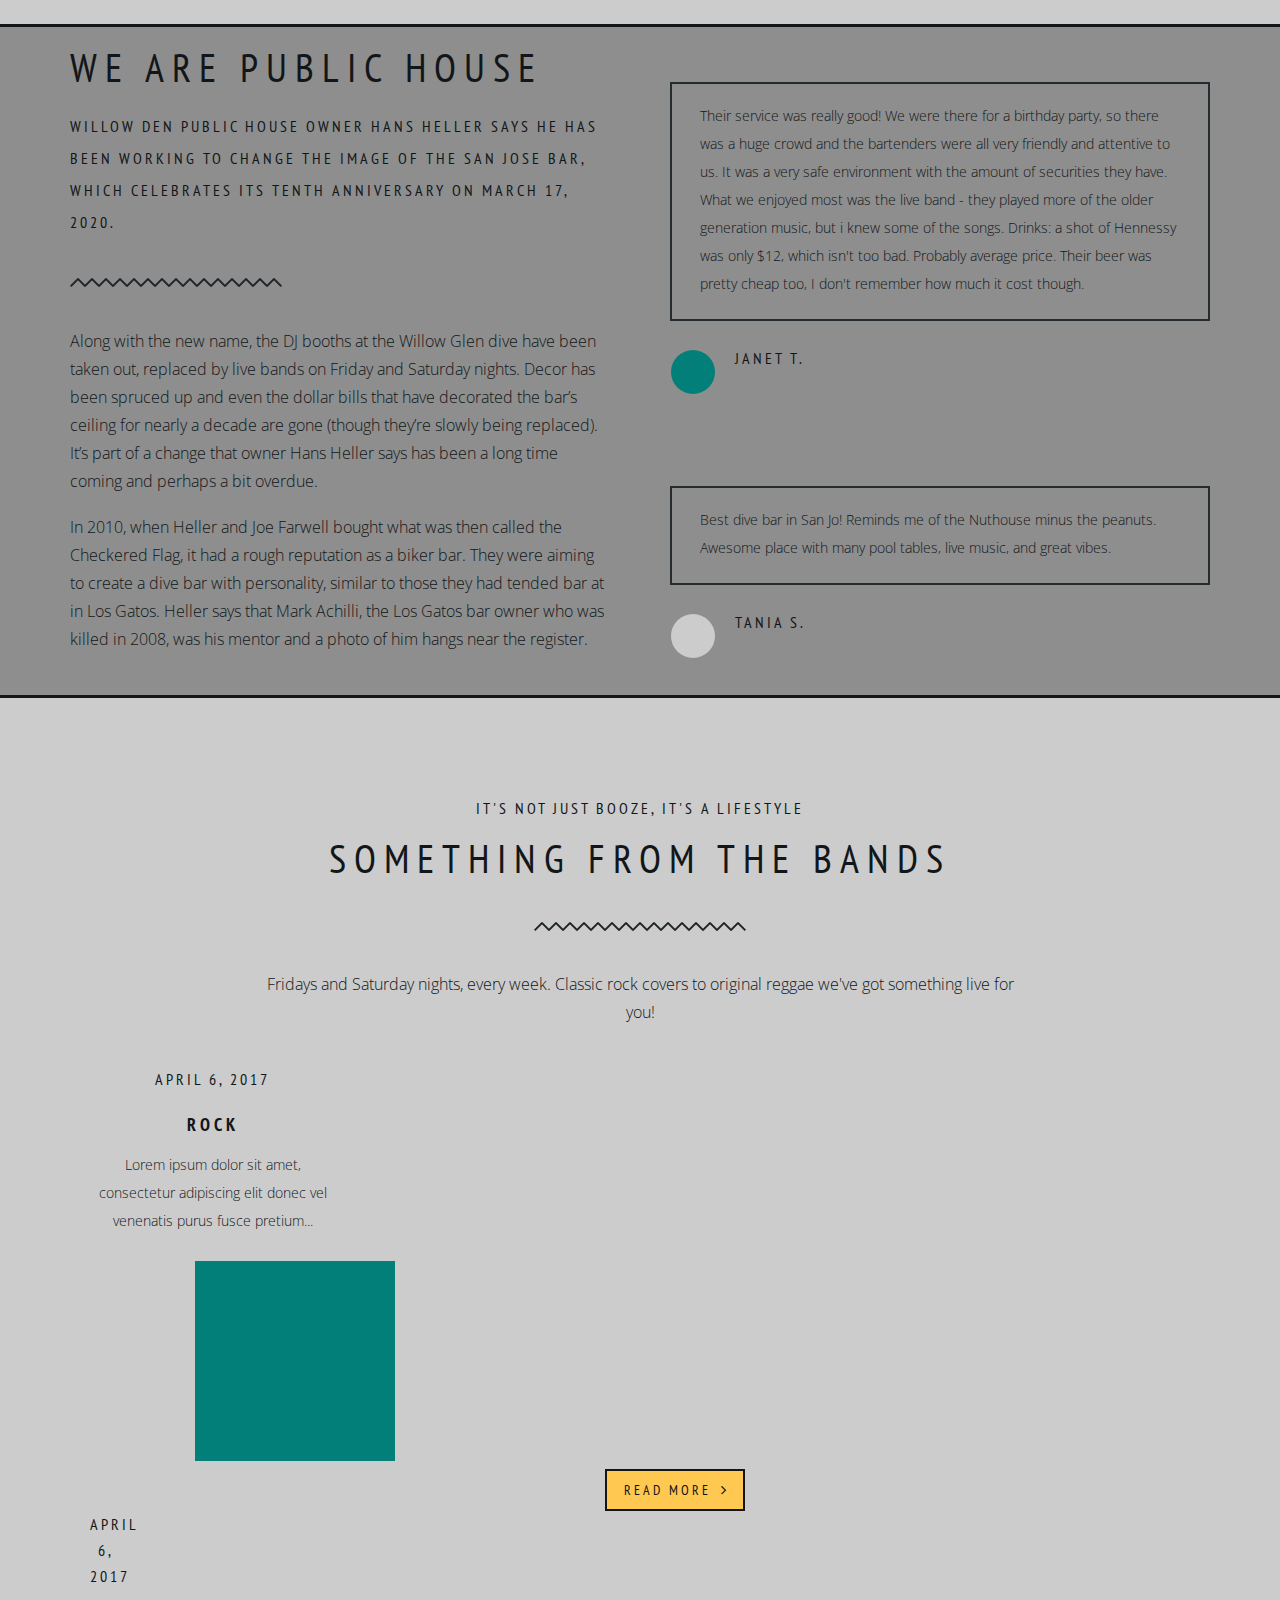
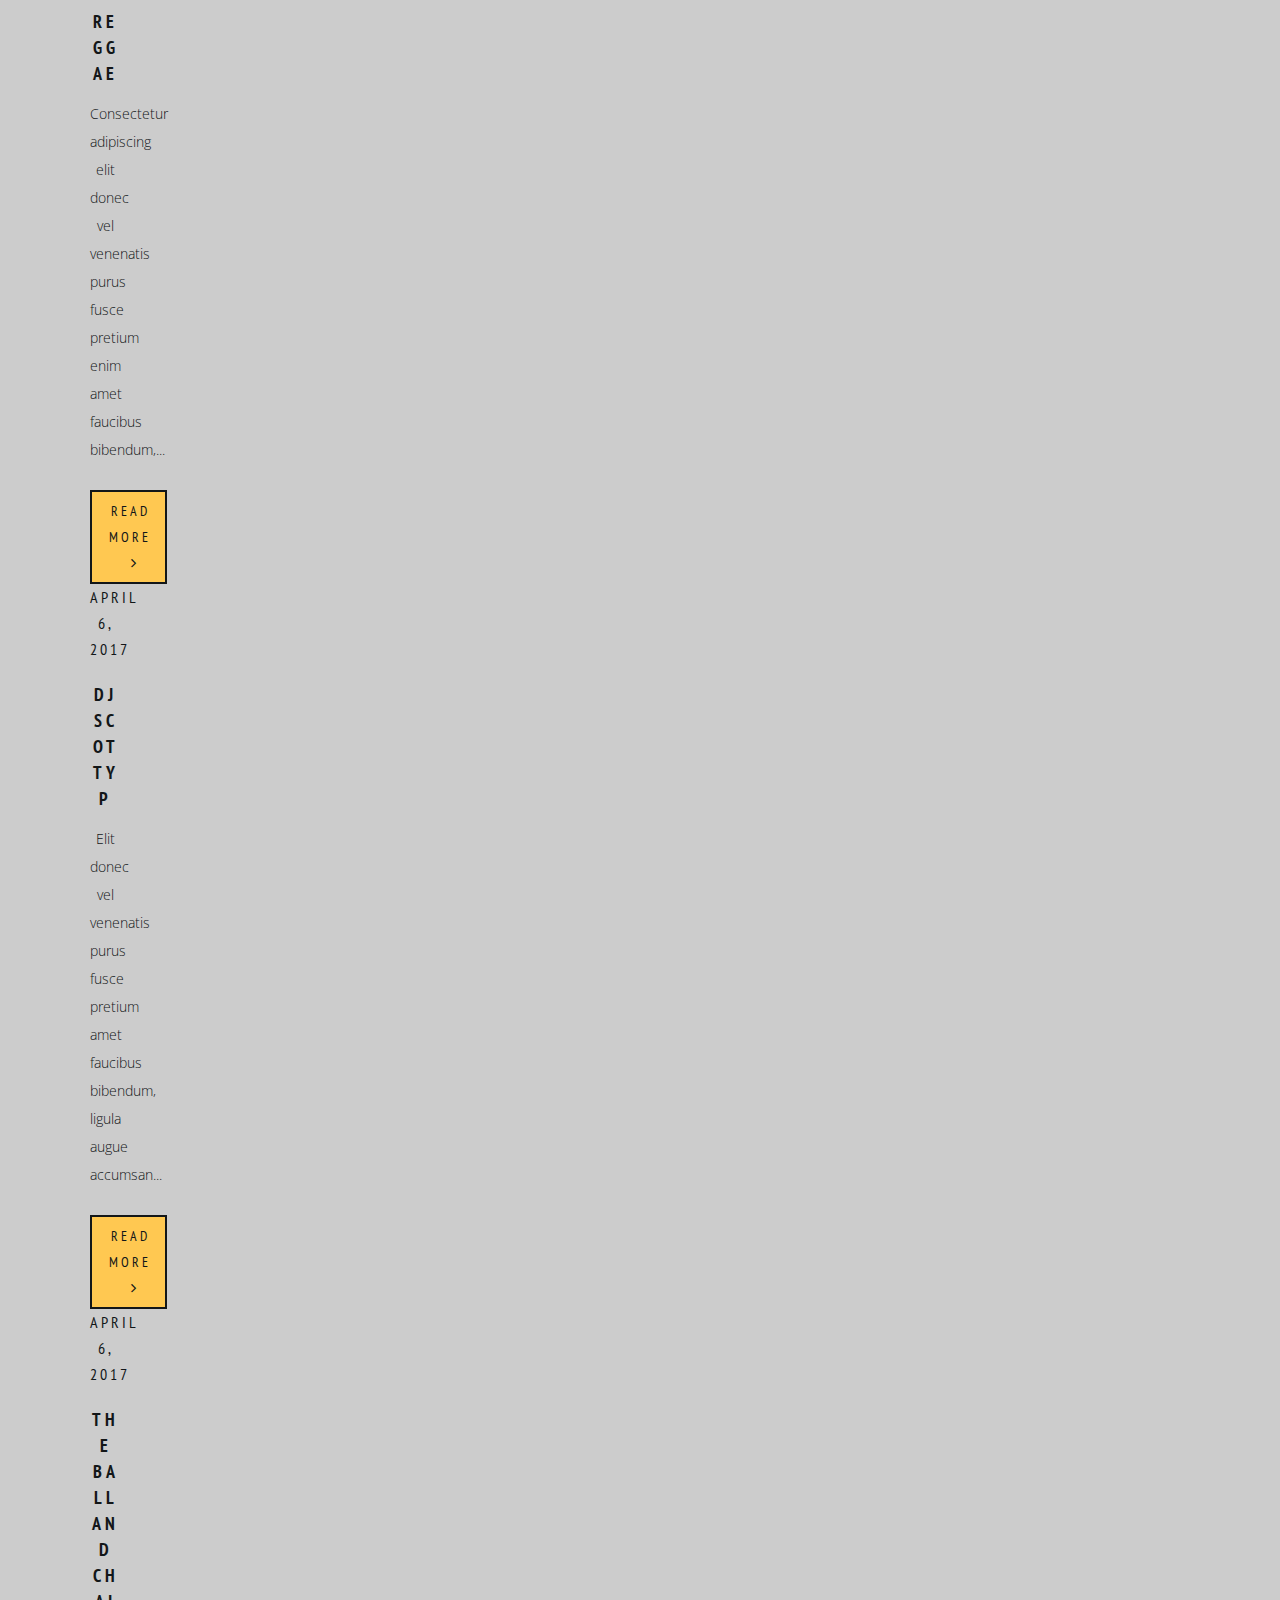
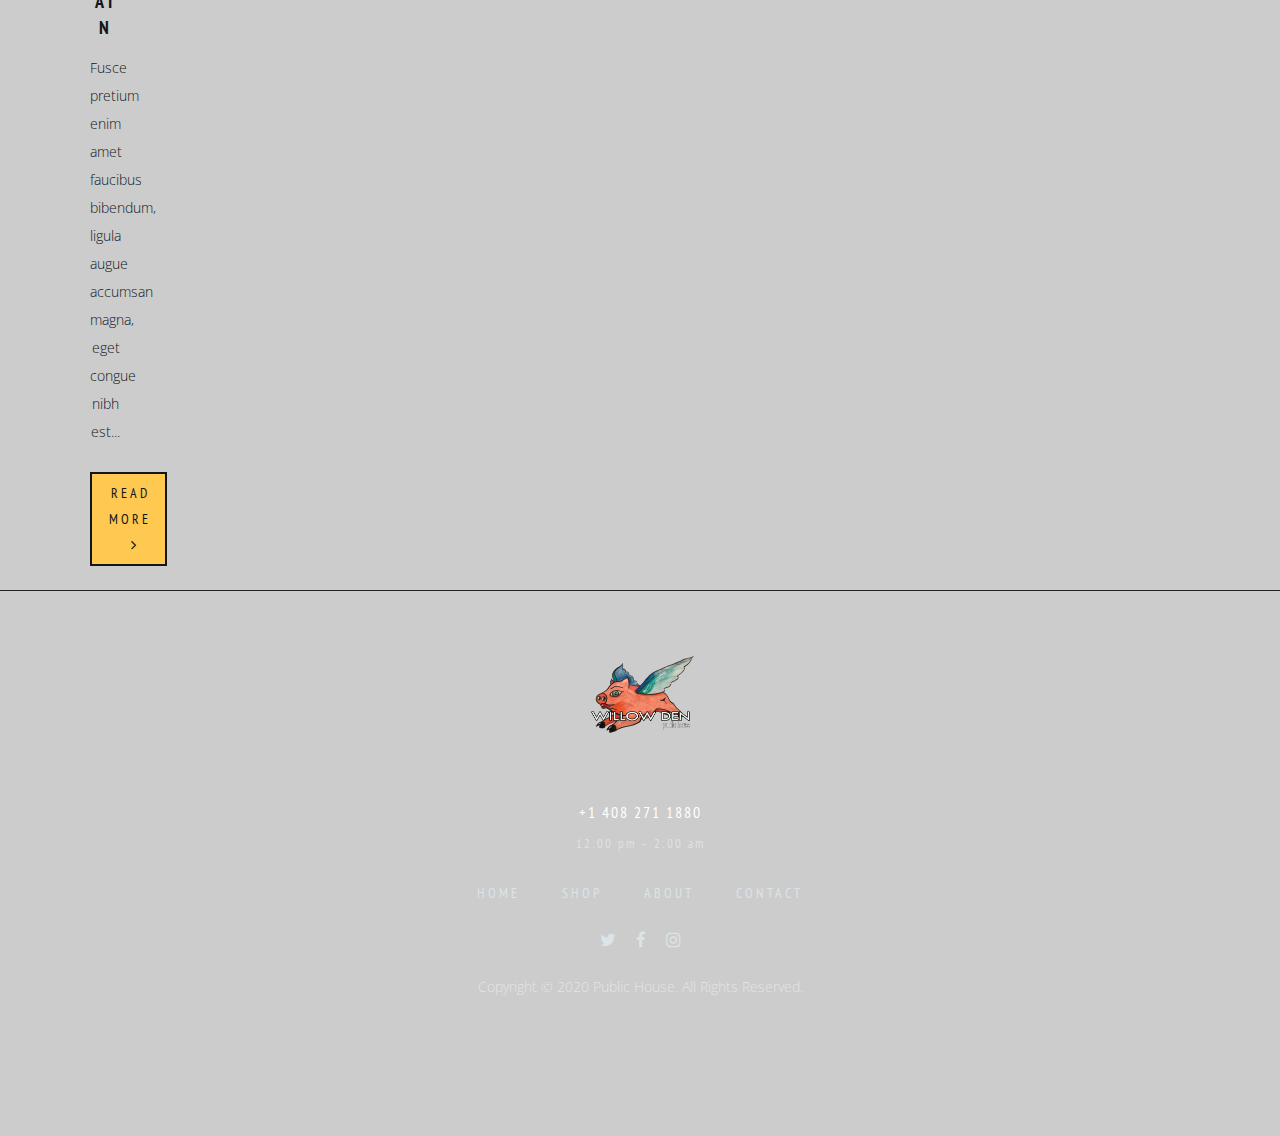
==== commit 480cc2d1: "Update index.html" ====
--- a/index.html
+++ b/index.html
@@ -342,7 +342,6 @@
 								<h5 class="vincent_post_title">ROCK</h5>
 								<p class="vincent_post_excerpt">Lorem ipsum dolor sit amet, consectetur adipiscing elit donec vel venenatis purus fusce pretium...</p>
 								<div class="vincent_container">
-									<div class="row gutters">
 									<div class="col col-4">
 									<img   src="img/testimonial_1-200x200.jpg" alt="">
 								</div>
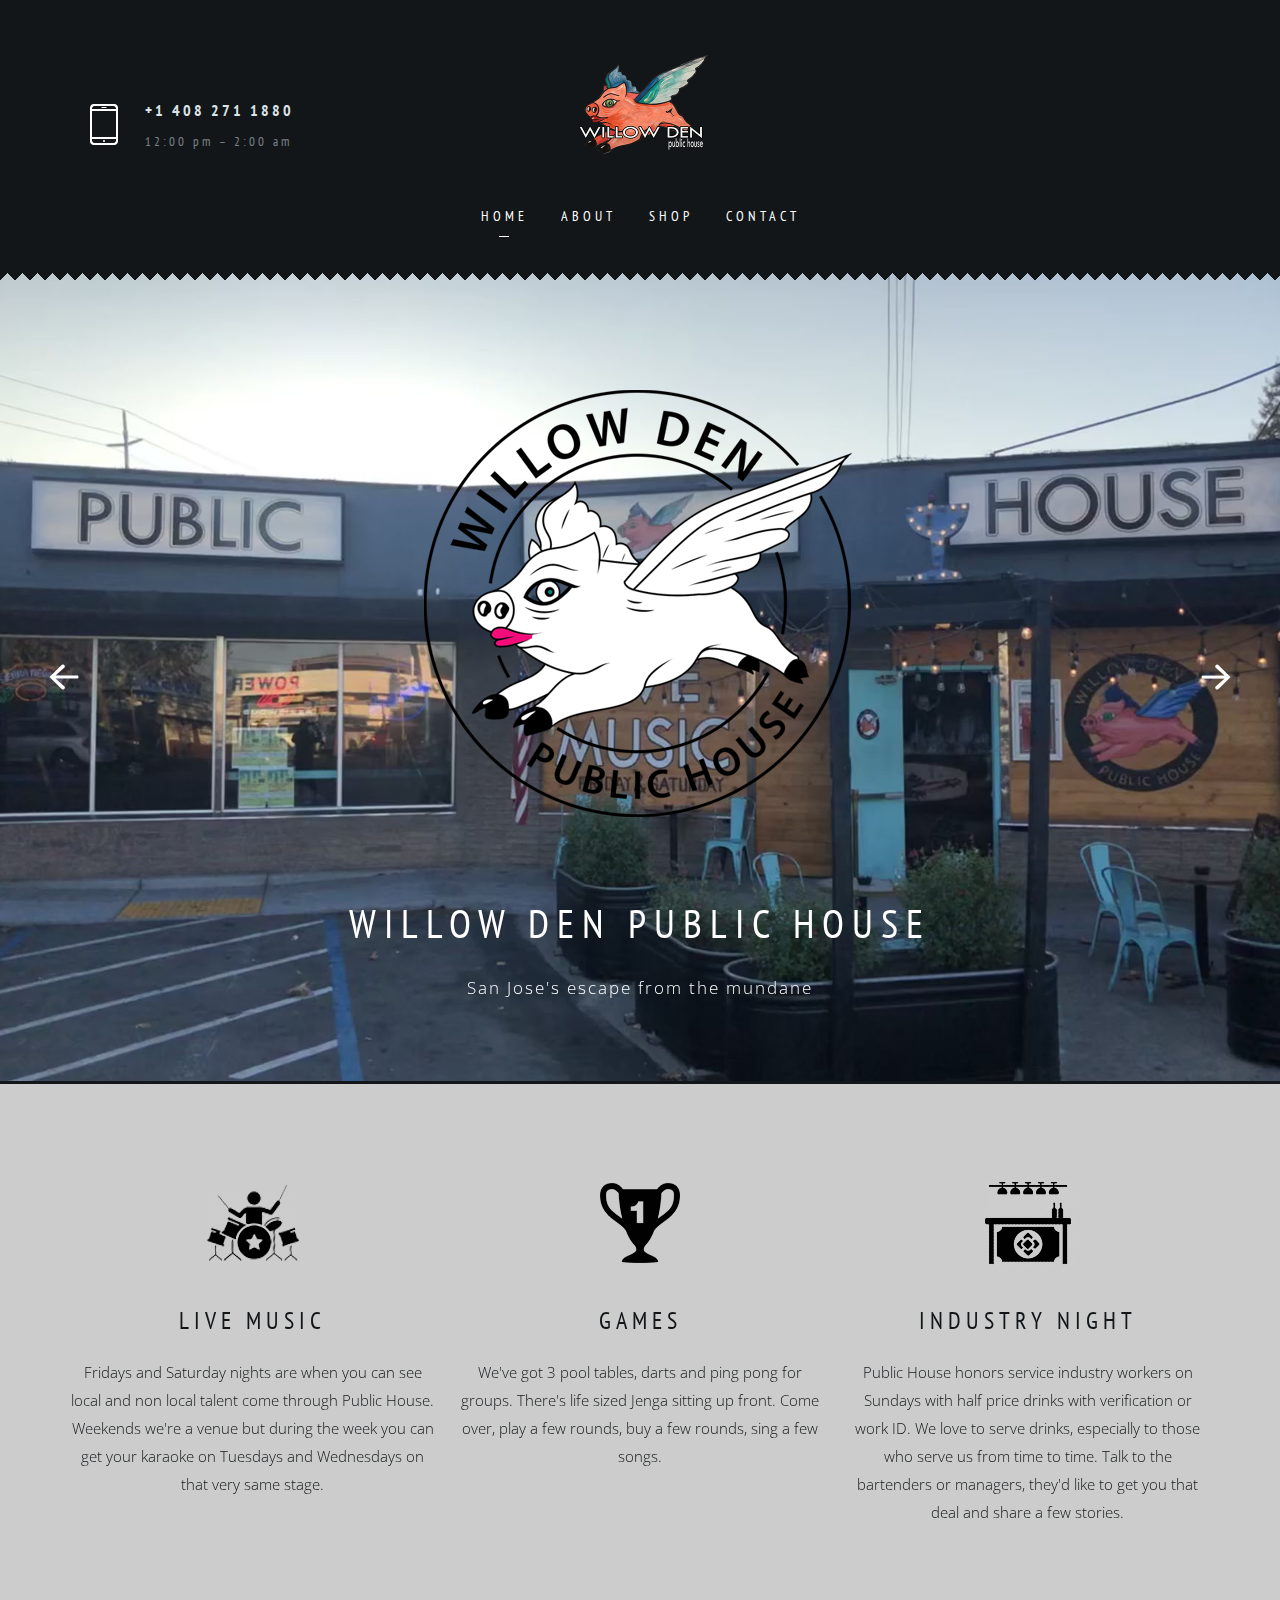
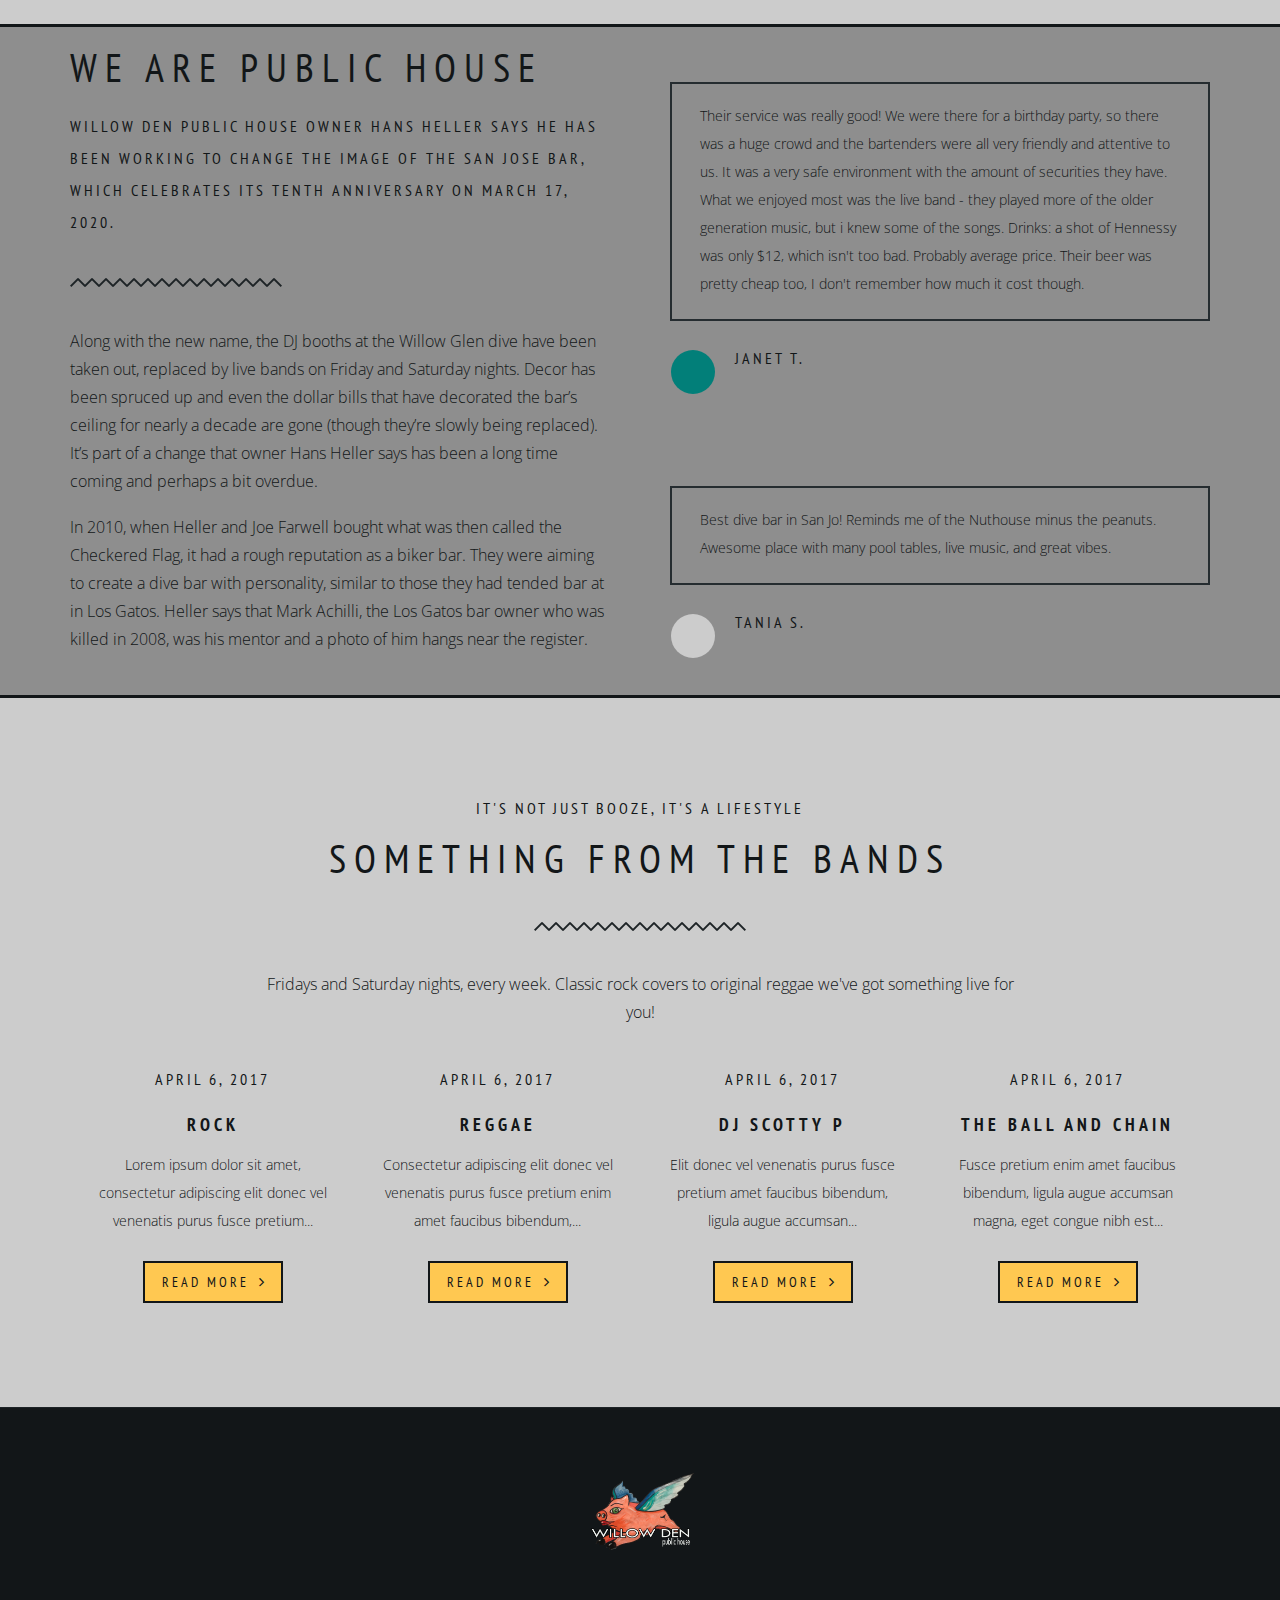
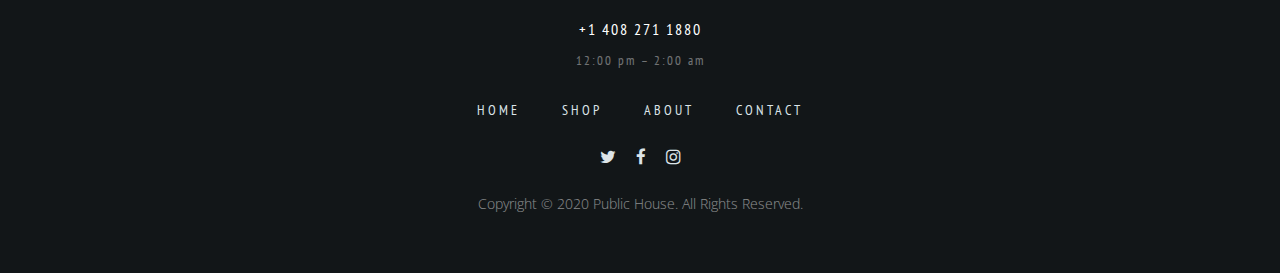
==== commit ecc18e50: "Update index.html" ====
--- a/index.html
+++ b/index.html
@@ -341,10 +341,6 @@
 								<div class="vincent_post_date">April 6, 2017</div>
 								<h5 class="vincent_post_title">ROCK</h5>
 								<p class="vincent_post_excerpt">Lorem ipsum dolor sit amet, consectetur adipiscing elit donec vel venenatis purus fusce pretium...</p>
-								<div class="vincent_container">
-									<div class="col col-4">
-									<img   src="img/testimonial_1-200x200.jpg" alt="">
-								</div>
 								<a class="vincent_button vincent_button_background" href="#">Read More<i class="fa fa-angle-right" aria-hidden="true"></i></a>
 							</div>
 						</div>
